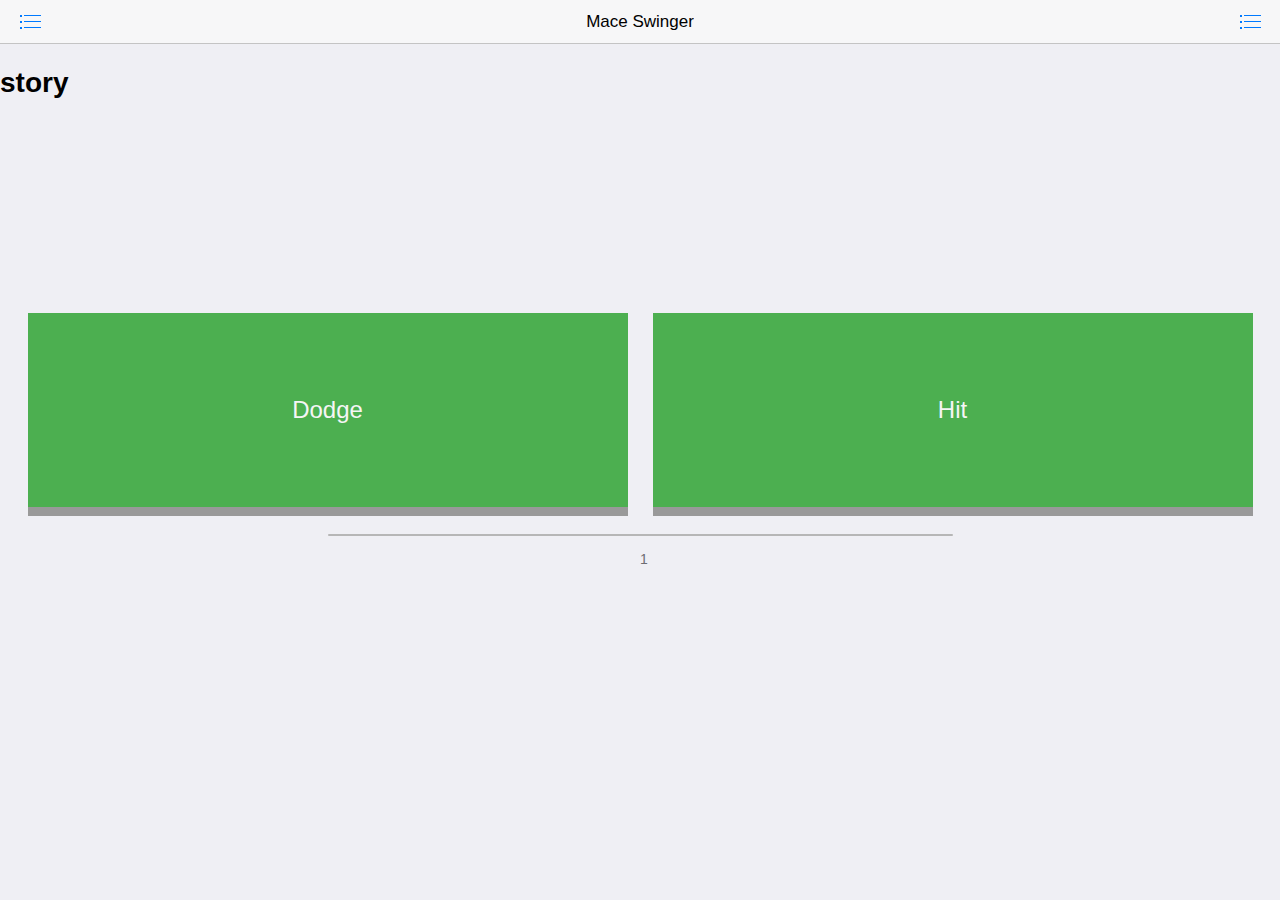
==== maceswinger/www/index.html @ 118f5ef3 "early, disgusting map - your turn, rlong" ====
<!DOCTYPE html>
<html>
<head>
    <!--
        Customize this policy to fit your own app's needs. For more guidance, see:
            https://github.com/apache/cordova-plugin-whitelist/blob/master/README.md#content-security-policy
        Some notes:
            * gap: is required only on iOS (when using UIWebView) and is needed for JS->native communication
            * https://ssl.gstatic.com is required only on Android and is needed for TalkBack to function properly
            * Disables use of inline scripts in order to mitigate risk of XSS vulnerabilities. To change this:
                * Enable inline JS: add 'unsafe-inline' to default-src
        -->
    <meta http-equiv="Content-Security-Policy" content="default-src 'self' data: gap: https://ssl.gstatic.com https://ajax.googleapis.com 'unsafe-eval' 'unsafe-inline'; style-src 'self' 'unsafe-inline'; media-src *; connect-src 'self' ws://10.0.1.201:3000">


    <!-- Required meta tags-->
    <meta charset="utf-8">
    <meta name="viewport" content="width=device-width, initial-scale=1, maximum-scale=1, minimum-scale=1, user-scalable=no, minimal-ui">
    <meta name="apple-mobile-web-app-capable" content="yes">
    <meta name="apple-mobile-web-app-status-bar-style" content="black">
    <meta name="format-detection" content="telephone=no">
    <meta name="msapplication-tap-highlight" content="no">

    <!-- Your app title -->
    <title>Mace Swinger</title>

    <!-- This template defaults to the iOS CSS theme. To support both iOS and material design themes, see the Framework7 Tutorial at the link below:
        http://www.idangero.us/framework7/tutorials/maintain-both-ios-and-material-themes-in-single-app.html
     -->

    <link rel="stylesheet" href="lib/framework7/css/framework7.ios.min.css">
    <link rel="stylesheet" href="lib/framework7/css/framework7.ios.colors.min.css">
    <link rel="stylesheet" href="css/framework7-icons.css">
    <link rel="stylesheet" href="css/styles.css">
    <link id="inkstyle" rel="stylesheet" href="css/inkstyle.css">
</head>

<body onresize="resize()">
    <!-- Status bar overlay for full screen mode (PhoneGap) -->
    <div class="statusbar-overlay"></div>

    <!-- Panels overlay-->
    <div class="panel-overlay"></div>
    <!-- Left panel with reveal effect-->
    <div class="panel panel-left panel-reveal">
        <div data-page="index" class="page navbar-fixed">
          <div class="navbar">
            <div class="navbar-inner">
              <div class="left"></div>
              <div class="center">Inventory</div>
              <div class="right"></div>
            </div>
          </div>
          <div class="page-content">
            <div id = "eqweap" style="background-color:purple"></div>
            <div id = "invw"></div>
          </div>
                <!--<div class="card weapselected">
                  <div class = "card-header">Meme</div>
                  <div class = "card-content">
                    <div class = "card-content-inner">+20% memes</div>
                  </div>-->
        </div>
      </div>
      <div class="panel panel-right panel-reveal" style="">
          <div data-page="index" class="page navbar-fixed" style="">
            <div class="navbar">
              <div class="navbar-inner">
                <div class="left"></div>
                <div class="center">Map</div>
                <div class="right"></div>
              </div>
            </div>
            <div class="page-content" id="mapcontent" style="width:240px;overflow-x:auto"></div>
          </div>
        </div>
  </div>


    <!-- Views -->
    <div class="views" id="toptop">
        <!-- Your main view, should have "view-main" class -->
        <div class="view view-main">
            <!-- Top Navbar-->
            <div class="navbar">
                <div class="navbar-inner">
                    <!-- We need cool sliding animation on title element, so we have additional "sliding" class -->
                    <div class="left">
                        <!--
                          Right link contains only icon - additional "icon-only" class
                          Additional "open-panel" class tells app to open panel when we click on this link
                        -->
                        <a href="#" class="icon-only open-panel" data-panel="left"><i class="icon icon-bars" id="invicon"></i></a>
                    </div>
                    <div class="center sliding">Mace Swinger</div>
                    <div class="right">
                      <a href="#" class="icon-only open-panel" data-panel="right"><i class="icon icon-bars" id=""></i></a>
                    </div>
                </div>
            </div>
            <!-- Pages container, because we udse fixed-through navbar and toolbar, it has additional appropriate classes-->
            <div class="pages navbar-through toolbar-through" id="top">
                <!-- Page, "data-page" contains page name -->
                <div data-page="index" class="page">
                    <!-- Scrollable page content -->
                  <div class="page-content" id="main">
                    <div id="story" class="container">
                        <h1>story</h1>
                    </div>
                    <div class="content-block" id="fight">
                        <canvas id="screen" style="margin:auto;display:block"></canvas>
                        <p><a href="#" type="button" class = "mashbut" id="dodge" onclick = "dodgestart()">Dodge</a><a href="#" class="mashbut" type="button" id="hit" onclick = "hitstart()">Hit</a>
                        <p><span data-progress="0" style="width:50%;margin:auto"class="progressbar" id="expbar"></span>
                        <div class="chip" style="">
                          <div class="chip-label" id="plv" style="width:0%;margin:auto">1</div>
                        </div>
                        <canvas id="changer" width="64" height="128" hidden></canvas>
                    </div>
                  </div>
                </div>
            </div>
            <!-- Bottom Toolbar
            <div class="toolbar">
                <div class="toolbar-inner">
                     Toolbar linksd
                    <a href="#" class="link">Link 1</a>
                    <a href="#" class="link">Link 2</a>
                </div>
            </div>-->
        </div>
    </div>
    <script src="https://ajax.googleapis.com/ajax/libs/jquery/3.2.1/jquery.min.js"></script>
    <script src="cordova.js"></script>
    <script src="lib/framework7/js/framework7.min.js"></script>
    <script src="js/my-app.js"></script>
    <script src="resources/player.js"></script>
    <script src="resources/enemy.js"></script>
    <script src="resources/game.js"></script>
    <script src="resources/ink.js"></script>
    <script src="resources/story.js"></script>
    <script src="resources/item.js"></script>
    <script src="resources/map.js"></script>
    <script>
      //https://github.com/TheBerkin/Rant maybe use this?d
      var story = new inkjs.Story(storyContent);
      story.BindExternalFunction("fight", function() { p.setstate("fight") });
      var storyContainer = document.querySelectorAll('#story')[0];
      var enemiesimg = new Image();
      enemiesimg.src = "resources/enemies.png";
      var weapsimg = new Image();
      weapsimg.src = "resources/weapons.png";
      var healthbar = new Image();
      healthbar.src = "resources/healthbar.png";
      var tile_ocean = new Image();
      tile_ocean.src = "resources/tiles/tile_ocean.png";
      var tile_forest = new Image();
      tile_forest.src = "resources/tiles/tile_forest.png";
      var dodgebut = document.getElementById("dodge");
      var hitbut = document.getElementById("hit");
      var size = {
        w: document.documentElement.clientWidth,
        h: document.documentElement.clientHeight
      }
      var canvas = document.getElementById('screen');
      var ctx = canvas.getContext('2d');
      var change = document.getElementById("changer");
      var ctxchange = change.getContext("2d");
      var p = new player();
      var curen = new enemy(0,randlist(["an","bn","am","bm"]));
      var myApp = new Framework7({
          swipePanel: 'both',
      });
      var gamemap = new Map(120,40);
      gamemap.display("mapcontent");
      resize();
      ctx.font = "30px Arial";
      ctxchange.webkitImageSmoothingEnabled = false;
      ctxchange.mozImageSmoothingEnabled = false;
      ctxchange.imageSmoothingEnabled = false;
      function randint(min, max) {
      	min = Math.ceil(min);
      	max = Math.floor(max);
      	return Math.floor(Math.random() * (max - min + 1)) + min;
      }
      function randlist(list) {
        return list[randint(0, list.length - 1)];
      }
      function dodgeend() {
        $("#dodge").removeClass("mashbut-reloading");
        settransition(0.01,"dodge");
        if (p.state == "fight") {
          $("#dodge").removeAttr("disabled");
        }
        //document.getElementById("dodge").innerHTML += "1";
      }
      function hitend() {
        $("#hit").removeClass("mashbut-reloading");
        settransition(0.01,"hit");
        if (p.state == "fight") {
          $("#hit").removeAttr("disabled");
        }
      }
      function dodgestart() {
        $("#dodge").attr("disabled","disabled");
        $("#dodge").addClass("mashbut-reloading");
        settransition(p.weap.swing,"dodge");
        setTimeout(dodgeend,1000*p.weap.swing);
      }
      function hitstart() {
        $("#hit").attr("disabled","disabled");
        $("#hit").addClass("mashbut-reloading");
        p.hit(curen);
        settransition(p.weap.swing,"hit");
        setTimeout(hitend,1000*p.weap.swing);
      }
      function resize() {
        size = {
          w: document.documentElement.clientWidth,
          h: document.documentElement.clientHeight
        }
        ctx.canvas.width = size.w*.75;
        ctx.canvas.height = size.h - 410;
        ctx.webkitImageSmoothingEnabled = false;
        ctx.mozImageSmoothingEnabled = false;
        ctx.imageSmoothingEnabled = false;
      }
      function invover(way) {
        var ico = document.getElementById("invicon");
        if (way) {
          $(ico).addClass("color-red");
          var idd = "temp";
          var iddd = "temp2";
          addelement(document.getElementById("main"),"div","card",idd,null,"width:260px;position:absolute");
          document.getElementById(idd).style.left = size.w/2-135 + "px";
          document.getElementById(idd).style.top = size.h*1/3 + "px";
          addelement(document.getElementById(idd),"div","card-header",idd + "head","Inventory Full!");
          addelement(document.getElementById(idd),"div","card-content",iddd);
          addelement(document.getElementById(iddd),"div","card-content-inner",null,"Drop an item from your inventory or<a href='#' class='button' style='height:100%' id='tempdrop'>Drop Lowest DPS Item</a>");
          $("#tempdrop").click(function() {
            p.droplowest();
          });
        }
        else {
          $(ico).removeClass("color-red");
          document.getElementById("temp").remove();
          p.setstate("story");
        }
      }
      function togglescreen(way) {
        if (way == "story") {
          $("#fight").hide({duration:0});
          $("#story").show({duration:0,easing:"linear"});
          document.getElementById("inkstyle").disabled = undefined;
          document.getElementById("main").style.overflow = "scroll";
        }
        else if (way == "fight") {
          $("#story").hide({duration:0})
          $("#fight").show({duration:0,easing:"linear"})
          document.getElementById("inkstyle").disabled = "disabled";
          document.getElementById("main").style.overflow = "hidden";
        }
        else {
          console.log("error in switching screen");
        }
      }
      init();
    </script>
</body>

</html>
---- maceswinger/www/lib/framework7/css/framework7.ios.min.css ----
/**
 * Framework7 1.4.0
 * Full Featured Mobile HTML Framework For Building iOS & Android Apps
 *
 * http://www.idangero.us/framework7
 *
 * Copyright 2015, Vladimir Kharlampidi
 * The iDangero.us
 * http://www.idangero.us/
 *
 * Licensed under MIT
 *
 * Released on: December 7, 2015
 */
body,html{position:relative;height:100%;width:100%;overflow-x:hidden}body{font-family:-apple-system,SF UI Text,Helvetica Neue,Helvetica,Arial,sans-serif;margin:0;padding:0;color:#000;font-size:14px;line-height:1.4;width:100%;-webkit-text-size-adjust:100%;background:#fff;overflow:hidden}@media all and (width:1024px) and (height:691px) and (orientation:landscape){body,html{height:671px}}@media all and (width:1024px) and (height:692px) and (orientation:landscape){body,html{height:672px}}*{-webkit-tap-highlight-color:transparent;-webkit-touch-callout:none}a,input,select,textarea{outline:0}a{text-decoration:none;color:#007aff}p{margin:1em 0}.row{display:-webkit-box;display:-ms-flexbox;display:-webkit-flex;display:flex;-webkit-box-pack:justify;-ms-flex-pack:justify;-webkit-justify-content:space-between;justify-content:space-between;-webkit-box-lines:multiple;-moz-box-lines:multiple;-webkit-flex-wrap:wrap;-ms-flex-wrap:wrap;flex-wrap:wrap;-webkit-box-align:start;-ms-flex-align:start;-webkit-align-items:flex-start;align-items:flex-start}.row>[class*=col-]{box-sizing:border-box}.row .col-auto{width:100%}.row .col-100{width:100%;width:-webkit-calc((100% - 15px*0)/ 1);width:calc((100% - 15px*0)/ 1)}.row.no-gutter .col-100{width:100%}.row .col-95{width:95%;width:-webkit-calc((100% - 15px*.05263157894736836)/ 1.0526315789473684);width:calc((100% - 15px*.05263157894736836)/ 1.0526315789473684)}.row.no-gutter .col-95{width:95%}.row .col-90{width:90%;width:-webkit-calc((100% - 15px*.11111111111111116)/ 1.1111111111111112);width:calc((100% - 15px*.11111111111111116)/ 1.1111111111111112)}.row.no-gutter .col-90{width:90%}.row .col-85{width:85%;width:-webkit-calc((100% - 15px*.17647058823529416)/ 1.1764705882352942);width:calc((100% - 15px*.17647058823529416)/ 1.1764705882352942)}.row.no-gutter .col-85{width:85%}.row .col-80{width:80%;width:-webkit-calc((100% - 15px*.25)/ 1.25);width:calc((100% - 15px*.25)/ 1.25)}.row.no-gutter .col-80{width:80%}.row .col-75{width:75%;width:-webkit-calc((100% - 15px*.33333333333333326)/ 1.3333333333333333);width:calc((100% - 15px*.33333333333333326)/ 1.3333333333333333)}.row.no-gutter .col-75{width:75%}.row .col-66{width:66.66666666666666%;width:-webkit-calc((100% - 15px*.5000000000000002)/ 1.5000000000000002);width:calc((100% - 15px*.5000000000000002)/ 1.5000000000000002)}.row.no-gutter .col-66{width:66.66666666666666%}.row .col-60{width:60%;width:-webkit-calc((100% - 15px*.6666666666666667)/ 1.6666666666666667);width:calc((100% - 15px*.6666666666666667)/ 1.6666666666666667)}.row.no-gutter .col-60{width:60%}.row .col-50{width:50%;width:-webkit-calc((100% - 15px*1)/ 2);width:calc((100% - 15px*1)/ 2)}.row.no-gutter .col-50{width:50%}.row .col-40{width:40%;width:-webkit-calc((100% - 15px*1.5)/ 2.5);width:calc((100% - 15px*1.5)/ 2.5)}.row.no-gutter .col-40{width:40%}.row .col-33{width:33.333333333333336%;width:-webkit-calc((100% - 15px*2)/ 3);width:calc((100% - 15px*2)/ 3)}.row.no-gutter .col-33{width:33.333333333333336%}.row .col-25{width:25%;width:-webkit-calc((100% - 15px*3)/ 4);width:calc((100% - 15px*3)/ 4)}.row.no-gutter .col-25{width:25%}.row .col-20{width:20%;width:-webkit-calc((100% - 15px*4)/ 5);width:calc((100% - 15px*4)/ 5)}.row.no-gutter .col-20{width:20%}.row .col-15{width:15%;width:-webkit-calc((100% - 15px*5.666666666666667)/ 6.666666666666667);width:calc((100% - 15px*5.666666666666667)/ 6.666666666666667)}.row.no-gutter .col-15{width:15%}.row .col-10{width:10%;width:-webkit-calc((100% - 15px*9)/ 10);width:calc((100% - 15px*9)/ 10)}.row.no-gutter .col-10{width:10%}.row .col-5{width:5%;width:-webkit-calc((100% - 15px*19)/ 20);width:calc((100% - 15px*19)/ 20)}.row.no-gutter .col-5{width:5%}.row .col-auto:nth-last-child(1),.row .col-auto:nth-last-child(1)~.col-auto{width:100%;width:-webkit-calc((100% - 15px*0)/ 1);width:calc((100% - 15px*0)/ 1)}.row.no-gutter .col-auto:nth-last-child(1),.row.no-gutter .col-auto:nth-last-child(1)~.col-auto{width:100%}.row .col-auto:nth-last-child(2),.row .col-auto:nth-last-child(2)~.col-auto{width:50%;width:-webkit-calc((100% - 15px*1)/ 2);width:calc((100% - 15px*1)/ 2)}.row.no-gutter .col-auto:nth-last-child(2),.row.no-gutter .col-auto:nth-last-child(2)~.col-auto{width:50%}.row .col-auto:nth-last-child(3),.row .col-auto:nth-last-child(3)~.col-auto{width:33.33333333%;width:-webkit-calc((100% - 15px*2)/ 3);width:calc((100% - 15px*2)/ 3)}.row.no-gutter .col-auto:nth-last-child(3),.row.no-gutter .col-auto:nth-last-child(3)~.col-auto{width:33.33333333%}.row .col-auto:nth-last-child(4),.row .col-auto:nth-last-child(4)~.col-auto{width:25%;width:-webkit-calc((100% - 15px*3)/ 4);width:calc((100% - 15px*3)/ 4)}.row.no-gutter .col-auto:nth-last-child(4),.row.no-gutter .col-auto:nth-last-child(4)~.col-auto{width:25%}.row .col-auto:nth-last-child(5),.row .col-auto:nth-last-child(5)~.col-auto{width:20%;width:-webkit-calc((100% - 15px*4)/ 5);width:calc((100% - 15px*4)/ 5)}.row.no-gutter .col-auto:nth-last-child(5),.row.no-gutter .col-auto:nth-last-child(5)~.col-auto{width:20%}.row .col-auto:nth-last-child(6),.row .col-auto:nth-last-child(6)~.col-auto{width:16.66666667%;width:-webkit-calc((100% - 15px*5)/ 6);width:calc((100% - 15px*5)/ 6)}.row.no-gutter .col-auto:nth-last-child(6),.row.no-gutter .col-auto:nth-last-child(6)~.col-auto{width:16.66666667%}.row .col-auto:nth-last-child(7),.row .col-auto:nth-last-child(7)~.col-auto{width:14.28571429%;width:-webkit-calc((100% - 15px*6)/ 7);width:calc((100% - 15px*6)/ 7)}.row.no-gutter .col-auto:nth-last-child(7),.row.no-gutter .col-auto:nth-last-child(7)~.col-auto{width:14.28571429%}.row .col-auto:nth-last-child(8),.row .col-auto:nth-last-child(8)~.col-auto{width:12.5%;width:-webkit-calc((100% - 15px*7)/ 8);width:calc((100% - 15px*7)/ 8)}.row.no-gutter .col-auto:nth-last-child(8),.row.no-gutter .col-auto:nth-last-child(8)~.col-auto{width:12.5%}.row .col-auto:nth-last-child(9),.row .col-auto:nth-last-child(9)~.col-auto{width:11.11111111%;width:-webkit-calc((100% - 15px*8)/ 9);width:calc((100% - 15px*8)/ 9)}.row.no-gutter .col-auto:nth-last-child(9),.row.no-gutter .col-auto:nth-last-child(9)~.col-auto{width:11.11111111%}.row .col-auto:nth-last-child(10),.row .col-auto:nth-last-child(10)~.col-auto{width:10%;width:-webkit-calc((100% - 15px*9)/ 10);width:calc((100% - 15px*9)/ 10)}.row.no-gutter .col-auto:nth-last-child(10),.row.no-gutter .col-auto:nth-last-child(10)~.col-auto{width:10%}.row .col-auto:nth-last-child(11),.row .col-auto:nth-last-child(11)~.col-auto{width:9.09090909%;width:-webkit-calc((100% - 15px*10)/ 11);width:calc((100% - 15px*10)/ 11)}.row.no-gutter .col-auto:nth-last-child(11),.row.no-gutter .col-auto:nth-last-child(11)~.col-auto{width:9.09090909%}.row .col-auto:nth-last-child(12),.row .col-auto:nth-last-child(12)~.col-auto{width:8.33333333%;width:-webkit-calc((100% - 15px*11)/ 12);width:calc((100% - 15px*11)/ 12)}.row.no-gutter .col-auto:nth-last-child(12),.row.no-gutter .col-auto:nth-last-child(12)~.col-auto{width:8.33333333%}.row .col-auto:nth-last-child(13),.row .col-auto:nth-last-child(13)~.col-auto{width:7.69230769%;width:-webkit-calc((100% - 15px*12)/ 13);width:calc((100% - 15px*12)/ 13)}.row.no-gutter .col-auto:nth-last-child(13),.row.no-gutter .col-auto:nth-last-child(13)~.col-auto{width:7.69230769%}.row .col-auto:nth-last-child(14),.row .col-auto:nth-last-child(14)~.col-auto{width:7.14285714%;width:-webkit-calc((100% - 15px*13)/ 14);width:calc((100% - 15px*13)/ 14)}.row.no-gutter .col-auto:nth-last-child(14),.row.no-gutter .col-auto:nth-last-child(14)~.col-auto{width:7.14285714%}.row .col-auto:nth-last-child(15),.row .col-auto:nth-last-child(15)~.col-auto{width:6.66666667%;width:-webkit-calc((100% - 15px*14)/ 15);width:calc((100% - 15px*14)/ 15)}.row.no-gutter .col-auto:nth-last-child(15),.row.no-gutter .col-auto:nth-last-child(15)~.col-auto{width:6.66666667%}@media all and (min-width:768px){.row .tablet-100{width:100%;width:-webkit-calc((100% - 15px*0)/ 1);width:calc((100% - 15px*0)/ 1)}.row.no-gutter .tablet-100{width:100%}.row .tablet-95{width:95%;width:-webkit-calc((100% - 15px*.05263157894736836)/ 1.0526315789473684);width:calc((100% - 15px*.05263157894736836)/ 1.0526315789473684)}.row.no-gutter .tablet-95{width:95%}.row .tablet-90{width:90%;width:-webkit-calc((100% - 15px*.11111111111111116)/ 1.1111111111111112);width:calc((100% - 15px*.11111111111111116)/ 1.1111111111111112)}.row.no-gutter .tablet-90{width:90%}.row .tablet-85{width:85%;width:-webkit-calc((100% - 15px*.17647058823529416)/ 1.1764705882352942);width:calc((100% - 15px*.17647058823529416)/ 1.1764705882352942)}.row.no-gutter .tablet-85{width:85%}.row .tablet-80{width:80%;width:-webkit-calc((100% - 15px*.25)/ 1.25);width:calc((100% - 15px*.25)/ 1.25)}.row.no-gutter .tablet-80{width:80%}.row .tablet-75{width:75%;width:-webkit-calc((100% - 15px*.33333333333333326)/ 1.3333333333333333);width:calc((100% - 15px*.33333333333333326)/ 1.3333333333333333)}.row.no-gutter .tablet-75{width:75%}.row .tablet-66{width:66.66666666666666%;width:-webkit-calc((100% - 15px*.5000000000000002)/ 1.5000000000000002);width:calc((100% - 15px*.5000000000000002)/ 1.5000000000000002)}.row.no-gutter .tablet-66{width:66.66666666666666%}.row .tablet-60{width:60%;width:-webkit-calc((100% - 15px*.6666666666666667)/ 1.6666666666666667);width:calc((100% - 15px*.6666666666666667)/ 1.6666666666666667)}.row.no-gutter .tablet-60{width:60%}.row .tablet-50{width:50%;width:-webkit-calc((100% - 15px*1)/ 2);width:calc((100% - 15px*1)/ 2)}.row.no-gutter .tablet-50{width:50%}.row .tablet-40{width:40%;width:-webkit-calc((100% - 15px*1.5)/ 2.5);width:calc((100% - 15px*1.5)/ 2.5)}.row.no-gutter .tablet-40{width:40%}.row .tablet-33{width:33.333333333333336%;width:-webkit-calc((100% - 15px*2)/ 3);width:calc((100% - 15px*2)/ 3)}.row.no-gutter .tablet-33{width:33.333333333333336%}.row .tablet-25{width:25%;width:-webkit-calc((100% - 15px*3)/ 4);width:calc((100% - 15px*3)/ 4)}.row.no-gutter .tablet-25{width:25%}.row .tablet-20{width:20%;width:-webkit-calc((100% - 15px*4)/ 5);width:calc((100% - 15px*4)/ 5)}.row.no-gutter .tablet-20{width:20%}.row .tablet-15{width:15%;width:-webkit-calc((100% - 15px*5.666666666666667)/ 6.666666666666667);width:calc((100% - 15px*5.666666666666667)/ 6.666666666666667)}.row.no-gutter .tablet-15{width:15%}.row .tablet-10{width:10%;width:-webkit-calc((100% - 15px*9)/ 10);width:calc((100% - 15px*9)/ 10)}.row.no-gutter .tablet-10{width:10%}.row .tablet-5{width:5%;width:-webkit-calc((100% - 15px*19)/ 20);width:calc((100% - 15px*19)/ 20)}.row.no-gutter .tablet-5{width:5%}.row .tablet-auto:nth-last-child(1),.row .tablet-auto:nth-last-child(1)~.col-auto{width:100%;width:-webkit-calc((100% - 15px*0)/ 1);width:calc((100% - 15px*0)/ 1)}.row.no-gutter .tablet-auto:nth-last-child(1),.row.no-gutter .tablet-auto:nth-last-child(1)~.tablet-auto{width:100%}.row .tablet-auto:nth-last-child(2),.row .tablet-auto:nth-last-child(2)~.col-auto{width:50%;width:-webkit-calc((100% - 15px*1)/ 2);width:calc((100% - 15px*1)/ 2)}.row.no-gutter .tablet-auto:nth-last-child(2),.row.no-gutter .tablet-auto:nth-last-child(2)~.tablet-auto{width:50%}.row .tablet-auto:nth-last-child(3),.row .tablet-auto:nth-last-child(3)~.col-auto{width:33.33333333%;width:-webkit-calc((100% - 15px*2)/ 3);width:calc((100% - 15px*2)/ 3)}.row.no-gutter .tablet-auto:nth-last-child(3),.row.no-gutter .tablet-auto:nth-last-child(3)~.tablet-auto{width:33.33333333%}.row .tablet-auto:nth-last-child(4),.row .tablet-auto:nth-last-child(4)~.col-auto{width:25%;width:-webkit-calc((100% - 15px*3)/ 4);width:calc((100% - 15px*3)/ 4)}.row.no-gutter .tablet-auto:nth-last-child(4),.row.no-gutter .tablet-auto:nth-last-child(4)~.tablet-auto{width:25%}.row .tablet-auto:nth-last-child(5),.row .tablet-auto:nth-last-child(5)~.col-auto{width:20%;width:-webkit-calc((100% - 15px*4)/ 5);width:calc((100% - 15px*4)/ 5)}.row.no-gutter .tablet-auto:nth-last-child(5),.row.no-gutter .tablet-auto:nth-last-child(5)~.tablet-auto{width:20%}.row .tablet-auto:nth-last-child(6),.row .tablet-auto:nth-last-child(6)~.col-auto{width:16.66666667%;width:-webkit-calc((100% - 15px*5)/ 6);width:calc((100% - 15px*5)/ 6)}.row.no-gutter .tablet-auto:nth-last-child(6),.row.no-gutter .tablet-auto:nth-last-child(6)~.tablet-auto{width:16.66666667%}.row .tablet-auto:nth-last-child(7),.row .tablet-auto:nth-last-child(7)~.col-auto{width:14.28571429%;width:-webkit-calc((100% - 15px*6)/ 7);width:calc((100% - 15px*6)/ 7)}.row.no-gutter .tablet-auto:nth-last-child(7),.row.no-gutter .tablet-auto:nth-last-child(7)~.tablet-auto{width:14.28571429%}.row .tablet-auto:nth-last-child(8),.row .tablet-auto:nth-last-child(8)~.col-auto{width:12.5%;width:-webkit-calc((100% - 15px*7)/ 8);width:calc((100% - 15px*7)/ 8)}.row.no-gutter .tablet-auto:nth-last-child(8),.row.no-gutter .tablet-auto:nth-last-child(8)~.tablet-auto{width:12.5%}.row .tablet-auto:nth-last-child(9),.row .tablet-auto:nth-last-child(9)~.col-auto{width:11.11111111%;width:-webkit-calc((100% - 15px*8)/ 9);width:calc((100% - 15px*8)/ 9)}.row.no-gutter .tablet-auto:nth-last-child(9),.row.no-gutter .tablet-auto:nth-last-child(9)~.tablet-auto{width:11.11111111%}.row .tablet-auto:nth-last-child(10),.row .tablet-auto:nth-last-child(10)~.col-auto{width:10%;width:-webkit-calc((100% - 15px*9)/ 10);width:calc((100% - 15px*9)/ 10)}.row.no-gutter .tablet-auto:nth-last-child(10),.row.no-gutter .tablet-auto:nth-last-child(10)~.tablet-auto{width:10%}.row .tablet-auto:nth-last-child(11),.row .tablet-auto:nth-last-child(11)~.col-auto{width:9.09090909%;width:-webkit-calc((100% - 15px*10)/ 11);width:calc((100% - 15px*10)/ 11)}.row.no-gutter .tablet-auto:nth-last-child(11),.row.no-gutter .tablet-auto:nth-last-child(11)~.tablet-auto{width:9.09090909%}.row .tablet-auto:nth-last-child(12),.row .tablet-auto:nth-last-child(12)~.col-auto{width:8.33333333%;width:-webkit-calc((100% - 15px*11)/ 12);width:calc((100% - 15px*11)/ 12)}.row.no-gutter .tablet-auto:nth-last-child(12),.row.no-gutter .tablet-auto:nth-last-child(12)~.tablet-auto{width:8.33333333%}.row .tablet-auto:nth-last-child(13),.row .tablet-auto:nth-last-child(13)~.col-auto{width:7.69230769%;width:-webkit-calc((100% - 15px*12)/ 13);width:calc((100% - 15px*12)/ 13)}.row.no-gutter .tablet-auto:nth-last-child(13),.row.no-gutter .tablet-auto:nth-last-child(13)~.tablet-auto{width:7.69230769%}.row .tablet-auto:nth-last-child(14),.row .tablet-auto:nth-last-child(14)~.col-auto{width:7.14285714%;width:-webkit-calc((100% - 15px*13)/ 14);width:calc((100% - 15px*13)/ 14)}.row.no-gutter .tablet-auto:nth-last-child(14),.row.no-gutter .tablet-auto:nth-last-child(14)~.tablet-auto{width:7.14285714%}.row .tablet-auto:nth-last-child(15),.row .tablet-auto:nth-last-child(15)~.col-auto{width:6.66666667%;width:-webkit-calc((100% - 15px*14)/ 15);width:calc((100% - 15px*14)/ 15)}.row.no-gutter .tablet-auto:nth-last-child(15),.row.no-gutter .tablet-auto:nth-last-child(15)~.tablet-auto{width:6.66666667%}}.view,.views{position:relative;width:100%;height:100%;z-index:5000}.views{overflow:auto;-webkit-overflow-scrolling:touch}.view{overflow:hidden;box-sizing:border-box}.pages{position:relative;width:100%;height:100%;overflow:hidden;background:#000}.page{box-sizing:border-box;position:absolute;left:0;top:0;width:100%;height:100%;background:#efeff4;-webkit-transform:translate3d(0,0,0);transform:translate3d(0,0,0)}.page.cached{display:none}.page-on-left{opacity:.9;-webkit-transform:translate3d(-20%,0,0);transform:translate3d(-20%,0,0)}.page-on-center .swipeback-page-shadow{opacity:1}.page-on-right{-webkit-transform:translate3d(100%,0,0);transform:translate3d(100%,0,0)}.page-on-right .swipeback-page-shadow{opacity:0}.page-content{overflow:auto;-webkit-overflow-scrolling:touch;box-sizing:border-box;height:100%;position:relative;z-index:1}.swipeback-page-shadow{position:absolute;right:100%;top:0;width:16px;height:100%;background:-webkit-linear-gradient(left,rgba(0,0,0,0) 0,rgba(0,0,0,0) 10%,rgba(0,0,0,.01) 50%,rgba(0,0,0,.2) 100%);background:linear-gradient(to right,rgba(0,0,0,0) 0,rgba(0,0,0,0) 10%,rgba(0,0,0,.01) 50%,rgba(0,0,0,.2) 100%);z-index:-1;content:''}html.android .swipeback-page-shadow{display:none;-webkit-animation:none;animation:none}.page-transitioning,.page-transitioning .swipeback-page-shadow{-webkit-transition-duration:.4s;transition-duration:.4s}.page-from-center-to-right:before,.page-from-right-to-center:before{position:absolute;right:100%;top:0;width:16px;height:100%;background:-webkit-linear-gradient(left,rgba(0,0,0,0) 0,rgba(0,0,0,0) 10%,rgba(0,0,0,.01) 50%,rgba(0,0,0,.2) 100%);background:linear-gradient(to right,rgba(0,0,0,0) 0,rgba(0,0,0,0) 10%,rgba(0,0,0,.01) 50%,rgba(0,0,0,.2) 100%);z-index:-1;content:''}html.android .page-from-center-to-right:before,html.android .page-from-right-to-center:before{display:none;-webkit-animation:none;animation:none}.page-from-right-to-center{-webkit-animation:pageFromRightToCenter .4s forwards;animation:pageFromRightToCenter .4s forwards}.page-from-right-to-center:before{-webkit-animation:pageFromRightToCenterShadow .4s forwards;animation:pageFromRightToCenterShadow .4s forwards}.page-from-center-to-right{-webkit-animation:pageFromCenterToRight .4s forwards;animation:pageFromCenterToRight .4s forwards}.page-from-center-to-right:before{-webkit-animation:pageFromCenterToRightShadow .4s forwards;animation:pageFromCenterToRightShadow .4s forwards}@-webkit-keyframes pageFromRightToCenter{from{-webkit-transform:translate3d(100%,0,0)}to{-webkit-transform:translate3d(0,0,0)}}@keyframes pageFromRightToCenter{from{transform:translate3d(100%,0,0)}to{transform:translate3d(0,0,0)}}@-webkit-keyframes pageFromRightToCenterShadow{from{opacity:0}to{opacity:1}}@keyframes pageFromRightToCenterShadow{from{opacity:0}to{opacity:1}}@-webkit-keyframes pageFromCenterToRight{from{-webkit-transform:translate3d(0,0,0)}to{-webkit-transform:translate3d(100%,0,0)}}@keyframes pageFromCenterToRight{from{transform:translate3d(0,0,0)}to{transform:translate3d(100%,0,0)}}@-webkit-keyframes pageFromCenterToRightShadow{from{opacity:1}to{opacity:0}}@keyframes pageFromCenterToRightShadow{from{opacity:1}to{opacity:0}}.page-from-center-to-left{-webkit-animation:pageFromCenterToLeft .4s forwards;animation:pageFromCenterToLeft .4s forwards}.page-from-left-to-center{-webkit-animation:pageFromLeftToCenter .4s forwards;animation:pageFromLeftToCenter .4s forwards}@-webkit-keyframes pageFromCenterToLeft{from{opacity:1;-webkit-transform:translate3d(0,0,0)}to{opacity:.9;-webkit-transform:translate3d(-20%,0,0)}}@keyframes pageFromCenterToLeft{from{transform:translate3d(0,0,0)}to{opacity:.9;transform:translate3d(-20%,0,0)}}@-webkit-keyframes pageFromLeftToCenter{from{opacity:.9;-webkit-transform:translate3d(-20%,0,0)}to{opacity:1;-webkit-transform:translate3d(0,0,0)}}@keyframes pageFromLeftToCenter{from{transform:translate3d(-20%,0,0)}to{opacity:1;transform:translate3d(0,0,0)}}.navbar-inner,.toolbar-inner{position:absolute;left:0;top:0;width:100%;height:100%;padding:0 8px;box-sizing:border-box;display:-webkit-box;display:-ms-flexbox;display:-webkit-flex;display:flex;-webkit-box-pack:justify;-ms-flex-pack:justify;-webkit-justify-content:space-between;justify-content:space-between;-webkit-box-align:center;-ms-flex-align:center;-webkit-align-items:center;align-items:center}.navbar-inner.cached{display:none}.navbar,.toolbar{height:44px;width:100%;box-sizing:border-box;font-size:17px;position:relative;margin:0;z-index:500;-webkit-backface-visibility:hidden;backface-visibility:hidden}.navbar b,.toolbar b{font-weight:500}html.ios-gt-8 .navbar b,html.ios-gt-8 .toolbar b{font-weight:600}.navbar,.subnavbar,.toolbar{background:#f7f7f8}.navbar a.link,.subnavbar a.link,.toolbar a.link{line-height:44px;height:44px;text-decoration:none;position:relative;display:-webkit-box;display:-ms-flexbox;display:-webkit-flex;display:flex;-webkit-box-pack:start;-ms-flex-pack:start;-webkit-justify-content:flex-start;justify-content:flex-start;-webkit-box-align:center;-ms-flex-align:center;-webkit-align-items:center;align-items:center;-webkit-transition-duration:.3s;transition-duration:.3s;-webkit-transform:translateZ(0);transform:translateZ(0)}.navbar a.link.active-state,.subnavbar a.link.active-state,.toolbar a.link.active-state,html:not(.watch-active-state) .navbar a.link:active,html:not(.watch-active-state) .subnavbar a.link:active,html:not(.watch-active-state) .toolbar a.link:active{opacity:.3;-webkit-transition-duration:0s;transition-duration:0s}.navbar a.link i+i,.navbar a.link i+span,.navbar a.link span+i,.navbar a.link span+span,.subnavbar a.link i+i,.subnavbar a.link i+span,.subnavbar a.link span+i,.subnavbar a.link span+span,.toolbar a.link i+i,.toolbar a.link i+span,.toolbar a.link span+i,.toolbar a.link span+span{margin-left:7px}.navbar a.icon-only,.subnavbar a.icon-only,.toolbar a.icon-only{min-width:44px;display:-webkit-box;display:-ms-flexbox;display:-webkit-flex;display:flex;-webkit-box-pack:center;-ms-flex-pack:center;-webkit-justify-content:center;justify-content:center;-webkit-box-align:center;-ms-flex-align:center;-webkit-align-items:center;align-items:center;margin:0}.navbar i.icon,.subnavbar i.icon,.toolbar i.icon{display:block}.navbar{left:0;top:0}.navbar:after{content:'';position:absolute;left:0;bottom:0;right:auto;top:auto;height:1px;width:100%;background-color:#c4c4c4;display:block;z-index:15;-webkit-transform-origin:50% 100%;transform-origin:50% 100%}html.pixel-ratio-2 .navbar:after{-webkit-transform:scaleY(.5);transform:scaleY(.5)}html.pixel-ratio-3 .navbar:after{-webkit-transform:scaleY(.33);transform:scaleY(.33)}.navbar:after{backface-visibility:hidden}.navbar.no-border:after{display:none}.navbar .center{font-size:17px;font-weight:500;text-align:center;margin:0;position:relative;overflow:hidden;text-overflow:ellipsis;white-space:nowrap;line-height:44px;-webkit-flex-shrink:10;-ms-flex:0 10 auto;flex-shrink:10;display:-webkit-box;display:-ms-flexbox;display:-webkit-flex;display:flex;-webkit-box-align:center;-ms-flex-align:center;-webkit-align-items:center;align-items:center}html.ios-gt-8 .navbar .center{font-weight:600}.navbar .left,.navbar .right{-webkit-flex-shrink:0;-ms-flex:0 0 auto;flex-shrink:0;display:-webkit-box;display:-ms-flexbox;display:-webkit-flex;display:flex;-webkit-box-pack:start;-ms-flex-pack:start;-webkit-justify-content:flex-start;justify-content:flex-start;-webkit-box-align:center;-ms-flex-align:center;-webkit-align-items:center;align-items:center;-webkit-transform:translate3d(0,0,0);transform:translate3d(0,0,0)}.navbar .left a+a,.navbar .right a+a{margin-left:15px}.navbar .left{margin-right:10px}.navbar .right{margin-left:10px}.navbar .right:first-child{position:absolute;right:8px;height:100%}.popup .navbar{-webkit-transform:translate3d(0,0,0);transform:translate3d(0,0,0)}.subnavbar{height:44px;width:100%;position:absolute;left:0;top:100%;margin-top:-1px;z-index:20;box-sizing:border-box;padding:0 8px;display:-webkit-box;display:-ms-flexbox;display:-webkit-flex;display:flex;-webkit-box-pack:justify;-ms-flex-pack:justify;-webkit-justify-content:space-between;justify-content:space-between;-webkit-box-align:center;-ms-flex-align:center;-webkit-align-items:center;align-items:center}.subnavbar:after{content:'';position:absolute;left:0;bottom:0;right:auto;top:auto;height:1px;width:100%;background-color:#c4c4c4;display:block;z-index:15;-webkit-transform-origin:50% 100%;transform-origin:50% 100%}html.pixel-ratio-2 .subnavbar:after{-webkit-transform:scaleY(.5);transform:scaleY(.5)}html.pixel-ratio-3 .subnavbar:after{-webkit-transform:scaleY(.33);transform:scaleY(.33)}.subnavbar.no-border:after{display:none}.navbar.no-border .subnavbar{margin-top:0}.navbar-on-left .subnavbar,.navbar-on-right .subnavbar{pointer-events:none}.navbar .subnavbar,.page .subnavbar{position:absolute}.page>.subnavbar{top:0;margin-top:0}.subnavbar>.buttons-row{width:100%}.subnavbar .searchbar,.subnavbar.searchbar{position:absolute}.subnavbar .searchbar,.subnavbar.searchbar{position:absolute}.subnavbar .searchbar{left:0;top:0}.toolbar{left:0;bottom:0}.toolbar:before{content:'';position:absolute;left:0;top:0;bottom:auto;right:auto;height:1px;width:100%;background-color:#c4c4c4;display:block;z-index:15;-webkit-transform-origin:50% 0;transform-origin:50% 0}html.pixel-ratio-2 .toolbar:before{-webkit-transform:scaleY(.5);transform:scaleY(.5)}html.pixel-ratio-3 .toolbar:before{-webkit-transform:scaleY(.33);transform:scaleY(.33)}.toolbar.no-border:before{display:none}.toolbar a{-webkit-flex-shrink:1;-ms-flex:0 1 auto;flex-shrink:1;position:relative;white-space:nowrap;text-overflow:ellipsis;overflow:hidden}.tabbar{color:#929292;z-index:5001}.tabbar a{color:#929292}.tabbar a.active{color:#007aff}.tabbar a.link{line-height:1.4}.tabbar a.link,.tabbar a.tab-link{height:100%;width:100%;box-sizing:border-box;display:-webkit-box;display:-ms-flexbox;display:-webkit-flex;display:flex;-webkit-box-pack:center;-ms-flex-pack:center;-webkit-justify-content:center;justify-content:center;-webkit-box-align:center;-ms-flex-align:center;-webkit-align-items:center;align-items:center;overflow:visible;-webkit-box-flex:1;-ms-flex:1;-webkit-box-orient:vertical;-moz-box-orient:vertical;-ms-flex-direction:column;-webkit-flex-direction:column;flex-direction:column}.tabbar i.icon{height:30px}.tabbar-labels{height:50px}.tabbar-labels a.link,.tabbar-labels a.tab-link{padding-top:4px;padding-bottom:4px;height:100%;-webkit-box-pack:justify;-ms-flex-pack:justify;-webkit-justify-content:space-between;justify-content:space-between}.tabbar-labels a.link i+span,.tabbar-labels a.tab-link i+span{margin:0}.tabbar-labels span.tabbar-label{line-height:1;display:block;margin:0;letter-spacing:.01em;font-size:10px;position:relative;text-overflow:ellipsis;white-space:nowrap}@media all and (min-width:768px){.tabbar .toolbar-inner{-webkit-box-pack:center;-ms-flex-pack:center;-webkit-justify-content:center;justify-content:center}.tabbar a.link,.tabbar a.tab-link{width:auto;min-width:105px}.tabbar-labels{height:56px}.tabbar-labels span.tabbar-label{font-size:14px}}.navbar-from-right-to-center .center,.navbar-from-right-to-center .fading,.navbar-from-right-to-center .left,.navbar-from-right-to-center .right,.navbar-from-right-to-center .subnavbar{-webkit-animation:navbarElementFadeIn .4s forwards;animation:navbarElementFadeIn .4s forwards}.navbar-from-right-to-center .sliding{opacity:1}.navbar-from-center-to-right .center,.navbar-from-center-to-right .fading,.navbar-from-center-to-right .left,.navbar-from-center-to-right .right,.navbar-from-center-to-right .subnavbar{-webkit-animation:navbarElementFadeOut .4s forwards;animation:navbarElementFadeOut .4s forwards}.navbar-from-center-to-right .sliding{opacity:0}.navbar-from-center-to-right .subnavbar.sliding{opacity:1}@-webkit-keyframes navbarElementFadeIn{from{opacity:0}to{opacity:1}}@keyframes navbarElementFadeIn{from{opacity:0}to{opacity:1}}.navbar-from-center-to-left .center,.navbar-from-center-to-left .fading,.navbar-from-center-to-left .left,.navbar-from-center-to-left .right,.navbar-from-center-to-left .subnavbar{-webkit-animation:navbarElementFadeOut .4s forwards;animation:navbarElementFadeOut .4s forwards}.navbar-from-center-to-left .sliding{opacity:0}.navbar-from-center-to-left .subnavbar.sliding{opacity:1}.navbar-from-left-to-center .center,.navbar-from-left-to-center .fading,.navbar-from-left-to-center .left,.navbar-from-left-to-center .right,.navbar-from-left-to-center .subnavbar{-webkit-animation:navbarElementFadeIn .4s forwards;animation:navbarElementFadeIn .4s forwards}.navbar-from-left-to-center .sliding{opacity:1}.navbar-on-left .center,.navbar-on-left .fading,.navbar-on-left .left,.navbar-on-left .right,.navbar-on-left .subnavbar{opacity:0}.navbar-on-left .sliding{opacity:0}.navbar-on-left .subnavbar.sliding{opacity:1;-webkit-transform:translate3d(-100%,0,0);transform:translate3d(-100%,0,0)}.navbar-on-right .center,.navbar-on-right .fading,.navbar-on-right .left,.navbar-on-right .right,.navbar-on-right .subnavbar{opacity:0}.navbar-on-right .sliding{opacity:0}.navbar-on-right .subnavbar.sliding{-webkit-transform:translate3d(100%,0,0);transform:translate3d(100%,0,0)}@-webkit-keyframes navbarElementFadeOut{from{opacity:1}to{opacity:0}}@keyframes navbarElementFadeOut{from{opacity:1}to{opacity:0}}.navbar-from-center-to-left .left.sliding .back.link .icon,.navbar-from-center-to-right .left.sliding .back.link .icon,.navbar-from-left-to-center .left.sliding .back.link .icon,.navbar-from-right-to-center .left.sliding .back.link .icon{-webkit-transition-duration:.4s;transition-duration:.4s}.navbar-from-center-to-left .sliding,.navbar-from-center-to-right .sliding,.navbar-from-left-to-center .sliding,.navbar-from-right-to-center .sliding{-webkit-transition-duration:.4s;transition-duration:.4s;-webkit-animation:none;animation:none}.page>.navbar,.page>.toolbar,.view>.navbar,.view>.toolbar,.views>.navbar,.views>.toolbar{position:absolute}.subnavbar~.page-content{padding-top:44px}.navbar-fixed .page-content,.navbar-through .page-content{padding-top:44px}.navbar-fixed .page-content.with-subnavbar,.navbar-fixed .subnavbar~.page-content,.navbar-fixed .with-subnavbar .page-content,.navbar-through .page-content.with-subnavbar,.navbar-through .subnavbar~.page-content,.navbar-through .with-subnavbar .page-content{padding-top:88px}.navbar-fixed .page .subnavbar,.navbar-fixed.page .subnavbar,.navbar-through .page .subnavbar,.navbar-through.page .subnavbar{top:44px}.tabbar-fixed .page-content,.tabbar-through .page-content,.toolbar-fixed .page-content,.toolbar-through .page-content{padding-bottom:44px}.tabbar-labels-fixed .page-content,.tabbar-labels-through .page-content{padding-bottom:50px}@media all and (min-width:768px){.tabbar-labels-fixed .page-content,.tabbar-labels-through .page-content{padding-bottom:56px}}.navbar.navbar-hiding{-webkit-transition-duration:.4s;transition-duration:.4s;-webkit-transform:translate3d(0,0,0);transform:translate3d(0,0,0)}.navbar.navbar-hiding~.page .list-group-title,.navbar.navbar-hiding~.page-content .list-group-title,.navbar.navbar-hiding~.pages .list-group-title{-webkit-transition-duration:.4s;transition-duration:.4s}.navbar.navbar-hiding~.page .subnavbar,.navbar.navbar-hiding~.page-content .subnavbar,.navbar.navbar-hiding~.pages .subnavbar{-webkit-transition-duration:.4s;transition-duration:.4s}.navbar.navbar-hidden{-webkit-transition-duration:.4s;transition-duration:.4s;-webkit-transform:translate3d(0,-100%,0);transform:translate3d(0,-100%,0)}.navbar.navbar-hidden~.page .list-group-title,.navbar.navbar-hidden~.page-content .list-group-title,.navbar.navbar-hidden~.pages .list-group-title{-webkit-transition-duration:.4s;transition-duration:.4s;top:-44px}.navbar.navbar-hidden~.page .subnavbar,.navbar.navbar-hidden~.page-content .subnavbar,.navbar.navbar-hidden~.pages .subnavbar{-webkit-transform:translate3d(0,-100%,0);transform:translate3d(0,-100%,0);-webkit-transition-duration:.4s;transition-duration:.4s}.page.no-navbar .page-content{padding-top:0}.page.no-navbar .page-content.with-subnavbar,.page.no-navbar.with-subnavbar .page-content,.with-subnavbar .page.no-navbar .page-content{padding-top:44px}.tabbar.tabbar-hiding,.tabbar.toolbar-hiding,.toolbar.tabbar-hiding,.toolbar.toolbar-hiding{-webkit-transition-duration:.4s;transition-duration:.4s;-webkit-transform:translate3d(0,0,0);transform:translate3d(0,0,0)}.tabbar.tabbar-hidden,.tabbar.toolbar-hidden,.toolbar.tabbar-hidden,.toolbar.toolbar-hidden{-webkit-transition-duration:.4s;transition-duration:.4s;-webkit-transform:translate3d(0,100%,0);transform:translate3d(0,100%,0)}.page.no-tabbar .page-content,.page.no-toolbar .page-content{padding-bottom:0}.searchbar{height:44px;width:100%;background:#c9c9ce;box-sizing:border-box;padding:0 8px;overflow:hidden;position:relative;display:-webkit-box;display:-ms-flexbox;display:-webkit-flex;display:flex;-webkit-box-align:center;-ms-flex-align:center;-webkit-align-items:center;align-items:center}.searchbar:after{content:'';position:absolute;left:0;bottom:0;right:auto;top:auto;height:1px;width:100%;background-color:#b4b4b4;display:block;z-index:15;-webkit-transform-origin:50% 100%;transform-origin:50% 100%}html.pixel-ratio-2 .searchbar:after{-webkit-transform:scaleY(.5);transform:scaleY(.5)}html.pixel-ratio-3 .searchbar:after{-webkit-transform:scaleY(.33);transform:scaleY(.33)}.searchbar .searchbar-input{width:100%;height:28px;position:relative;-webkit-flex-shrink:1;-ms-flex:0 1 auto;flex-shrink:1}.searchbar input[type=search]{box-sizing:border-box;width:100%;height:100%;display:block;border:none;-webkit-appearance:none;-moz-appearance:none;-ms-appearance:none;appearance:none;border-radius:5px;font-family:inherit;color:#000;font-size:14px;font-weight:400;padding:0 28px;background-color:#fff;background-repeat:no-repeat;background-position:8px center;background-image:url("data:image/svg+xml;charset=utf-8,%3Csvg%20xmlns%3D'http%3A%2F%2Fwww.w3.org%2F2000%2Fsvg'%20viewBox%3D'0%200%2013%2013'%20enable-background%3D'new%200%200%2013%2013'%3E%3Cg%3E%3Cpath%20fill%3D'%23939398'%20d%3D'M5%2C1c2.2%2C0%2C4%2C1.8%2C4%2C4S7.2%2C9%2C5%2C9S1%2C7.2%2C1%2C5S2.8%2C1%2C5%2C1%20M5%2C0C2.2%2C0%2C0%2C2.2%2C0%2C5s2.2%2C5%2C5%2C5s5-2.2%2C5-5S7.8%2C0%2C5%2C0%20L5%2C0z'%2F%3E%3C%2Fg%3E%3Cline%20stroke%3D'%23939398'%20stroke-miterlimit%3D'10'%20x1%3D'12.6'%20y1%3D'12.6'%20x2%3D'8.2'%20y2%3D'8.2'%2F%3E%3C%2Fsvg%3E");-webkit-background-size:13px 13px;background-size:13px 13px}.searchbar input[type=search]::-webkit-input-placeholder{color:#939398;opacity:1}.searchbar input[type=search]::-webkit-search-cancel-button{-webkit-appearance:none}.searchbar .searchbar-clear{position:absolute;width:28px;height:28px;right:0;top:0;opacity:0;pointer-events:none;background-position:center;background-repeat:no-repeat;background-image:url("data:image/svg+xml;charset=utf-8,%3Csvg%20xmlns%3D'http%3A%2F%2Fwww.w3.org%2F2000%2Fsvg'%20viewBox%3D'0%200%2028%2028'%3E%3Ccircle%20cx%3D'14'%20cy%3D'14'%20r%3D'14'%20fill%3D'%238e8e93'%2F%3E%3Cline%20stroke%3D'%23ffffff'%20stroke-width%3D'2'%20stroke-miterlimit%3D'10'%20x1%3D'8'%20y1%3D'8'%20x2%3D'20'%20y2%3D'20'%2F%3E%3Cline%20fill%3D'none'%20stroke%3D'%23ffffff'%20stroke-width%3D'2'%20stroke-miterlimit%3D'10'%20x1%3D'20'%20y1%3D'8'%20x2%3D'8'%20y2%3D'20'%2F%3E%3C%2Fsvg%3E");-webkit-background-size:14px 14px;background-size:14px 14px;-webkit-transition-duration:.3s;transition-duration:.3s;cursor:pointer}.searchbar .searchbar-cancel{-webkit-transition-duration:.3s;transition-duration:.3s;-webkit-transform:translate3d(0,0,0);transform:translate3d(0,0,0);font-size:17px;cursor:pointer;opacity:0;-webkit-flex-shrink:0;-ms-flex:0 0 auto;flex-shrink:0;margin-left:0;pointer-events:none;display:none}.searchbar.searchbar-active .searchbar-cancel{margin-left:8px;opacity:1;pointer-events:auto}.searchbar.searchbar-active .searchbar-cancel.active-state,html:not(.watch-active-state) .searchbar.searchbar-active .searchbar-cancel:active{opacity:.3;-webkit-transition-duration:0s;transition-duration:0s}.searchbar.searchbar-not-empty .searchbar-clear{pointer-events:auto;opacity:1}.searchbar-overlay{position:absolute;left:0;top:0;width:100%;height:100%;z-index:100;opacity:0;pointer-events:none;background:rgba(0,0,0,.4);-webkit-transition-duration:.3s;transition-duration:.3s;-webkit-transform:translate3d(0,0,0);transform:translate3d(0,0,0)}.searchbar-overlay.searchbar-overlay-active{opacity:1;pointer-events:auto}.searchbar-not-found{display:none}.hidden-by-searchbar,.list-block .hidden-by-searchbar,.list-block li.hidden-by-searchbar{display:none}.page>.searchbar{position:absolute;width:100%;left:0;top:0;z-index:200}.page>.searchbar~.page-content{padding-top:44px}.navbar-fixed .page>.searchbar,.navbar-fixed>.searchbar,.navbar-through .page>.searchbar,.navbar-through>.searchbar{top:44px}.navbar-fixed .page>.searchbar~.page-content,.navbar-fixed>.searchbar~.page-content,.navbar-through .page>.searchbar~.page-content,.navbar-through>.searchbar~.page-content{padding-top:88px}.messagebar{-webkit-transform:translate3d(0,0,0);transform:translate3d(0,0,0);-webkit-transition-duration:0s;transition-duration:0s}.messagebar textarea{-webkit-appearance:none;-moz-appearance:none;-ms-appearance:none;appearance:none;-webkit-box-sizing:border-box;-moz-box-sizing:border-box;box-sizing:border-box;border:1px solid #c8c8cd;background:#fff;border-radius:5px;box-shadow:none;display:block;padding:3px 8px 3px;margin:0;width:100%;height:28px;color:#000;font-size:17px;line-height:20px;font-family:inherit;resize:none;-webkit-flex-shrink:1;-ms-flex:0 1 auto;flex-shrink:1}.messagebar .link{-ms-flex-item-align:flex-end;-webkit-align-self:flex-end;align-self:flex-end}.messagebar .link.icon-only:first-child{margin-left:-6px}.messagebar .link:not(.icon-only)+textarea{margin-left:8px}.messagebar textarea+.link{margin-left:8px}.messagebar .link{-webkit-flex-shrink:0;-ms-flex:0 0 auto;flex-shrink:0}.messagebar~.page-content{padding-bottom:44px}.page.no-toolbar .messagebar~.page-content{padding-bottom:44px}.hidden-toolbar .messagebar{-webkit-transform:translate3d(0,0,0);transform:translate3d(0,0,0);-webkit-transition-duration:0s;transition-duration:0s}i.icon{display:inline-block;vertical-align:middle;background-size:100% auto;background-position:center;background-repeat:no-repeat;font-style:normal;position:relative}i.icon.icon-back{width:12px;height:20px;background-image:url("data:image/svg+xml;charset=utf-8,%3Csvg%20xmlns%3D'http%3A%2F%2Fwww.w3.org%2F2000%2Fsvg'%20viewBox%3D'0%200%2012%2020'%3E%3Cpath%20d%3D'M10%2C0l2%2C2l-8%2C8l8%2C8l-2%2C2L0%2C10L10%2C0z'%20fill%3D'%23007aff'%2F%3E%3C%2Fsvg%3E")}i.icon.icon-forward{width:12px;height:20px;background-image:url("data:image/svg+xml;charset=utf-8,%3Csvg%20xmlns%3D'http%3A%2F%2Fwww.w3.org%2F2000%2Fsvg'%20viewBox%3D'0%200%2012%2020'%3E%3Cpath%20d%3D'M2%2C20l-2-2l8-8L0%2C2l2-2l10%2C10L2%2C20z'%20fill%3D'%23007aff'%2F%3E%3C%2Fsvg%3E")}i.icon.icon-bars{width:21px;height:14px;background-image:url("data:image/svg+xml;charset=utf-8,%3Csvg%20xmlns%3D'http%3A%2F%2Fwww.w3.org%2F2000%2Fsvg'%20viewBox%3D'0%200%2021%2014'%3E%3Cpath%20fill%3D'%23007aff'%20d%3D'M0%2C0h2v2H0V0z%20M4%2C0h17v1H4V0z%20M0%2C6h2v2H0V6z%20M4%2C6h17v1H4V6z%20M0%2C12h2v2H0V12z%20M4%2C12h17v1H4V12z'%2F%3E%3C%2Fsvg%3E")}@media (-webkit-min-device-pixel-ratio:2),(min-resolution:2ddpx){i.icon.icon-bars{background-image:url("data:image/svg+xml;charset=utf-8,%3Csvg%20xmlns%3D'http%3A%2F%2Fwww.w3.org%2F2000%2Fsvg'%20viewBox%3D'0%200%2042%2026'%3E%3Cpath%20fill%3D'%23007aff'%20d%3D'M0%2C0h4v4H0V0z%20M8%2C1h34v2H8V1z%20M0%2C11h4v4H0V11z%20M8%2C12h34v2H8V12z%20M0%2C22h4v4H0V22z%20M8%2C23h34v2H8V23z'%2F%3E%3C%2Fsvg%3E");height:13px}}i.icon.icon-camera{width:25px;height:20px;background-image:url("data:image/svg+xml;charset=utf-8,%3Csvg%20xmlns%3D'http%3A%2F%2Fwww.w3.org%2F2000%2Fsvg'%20x%3D'0px'%20y%3D'0px'%20viewBox%3D'0%200%2025%2020'%3E%3Cpath%20fill%3D'%238C8D92'%20d%3D'M13.3%2C5.5c-2.7%2C0-5%2C2.2-5%2C5s2.2%2C5%2C5%2C5c2.7%2C0%2C5-2.2%2C5-5S16%2C5.5%2C13.3%2C5.5z'%2F%3E%3Cpath%20fill%3D'%238C8D92'%20d%3D'M22.8%2C1.8h-3.3c-0.2-1.3-1-1.8-2-1.8H8.1c-1%2C0-1.8%2C0.4-2%2C1.8H2.8C1.4%2C1.8%2C0%2C2.8%2C0%2C4.2v12.6%20c0%2C1.4%2C1.4%2C2.5%2C2.8%2C2.5h20c1.4%2C0%2C2.2-1.1%2C2.2-2.5V4.2C25%2C2.8%2C24.2%2C1.8%2C22.8%2C1.8z%20M3.5%2C6.4C2.6%2C6.4%2C2%2C5.8%2C2%2C5c0-0.8%2C0.7-1.5%2C1.5-1.5%20S5%2C4.1%2C5%2C5C5%2C5.8%2C4.3%2C6.4%2C3.5%2C6.4z%20M13.3%2C16.8c-3.5%2C0-6.3-2.7-6.3-6.2c0-3.3%2C2.5-6.2%2C5.7-6.2h1.2c3.2%2C0%2C5.7%2C2.9%2C5.7%2C6.2%20C19.6%2C14.1%2C16.7%2C16.8%2C13.3%2C16.8z'%2F%3E%3C%2Fsvg%3E")}i.icon.icon-f7{width:29px;height:29px;background-image:url(../img/i-f7-ios.png);border-radius:6px}i.icon.icon-form-name{width:29px;height:29px;background-image:url(../img/i-form-name-ios.svg)}i.icon.icon-form-password{width:29px;height:29px;background-image:url(../img/i-form-password-ios.svg)}i.icon.icon-form-email{width:29px;height:29px;background-image:url(../img/i-form-email-ios.svg)}i.icon.icon-form-calendar{width:29px;height:29px;background-image:url(../img/i-form-calendar-ios.svg)}i.icon.icon-form-tel{width:29px;height:29px;background-image:url(../img/i-form-tel-ios.svg)}i.icon.icon-form-gender{width:29px;height:29px;background-image:url(../img/i-form-gender-ios.svg)}i.icon.icon-form-toggle{width:29px;height:29px;background-image:url(../img/i-form-toggle-ios.svg)}i.icon.icon-form-comment{width:29px;height:29px;background-image:url(../img/i-form-comment-ios.svg)}i.icon.icon-form-settings{width:29px;height:29px;background-image:url(../img/i-form-settings-ios.svg)}i.icon.icon-form-url{width:29px;height:29px;background-image:url(../img/i-form-url-ios.svg)}i.icon.icon-next,i.icon.icon-prev{width:15px;height:15px}i.icon.icon-next{background-image:url("data:image/svg+xml;charset=utf-8,%3Csvg%20xmlns%3D'http%3A%2F%2Fwww.w3.org%2F2000%2Fsvg'%20viewBox%3D'0%200%2015%2015'%3E%3Cg%3E%3Cpath%20fill%3D'%23007aff'%20d%3D'M1%2C1.6l11.8%2C5.8L1%2C13.4V1.6%20M0%2C0v15l15-7.6L0%2C0L0%2C0z'%2F%3E%3C%2Fg%3E%3C%2Fsvg%3E")}i.icon.icon-prev{background-image:url("data:image/svg+xml;charset=utf-8,%3Csvg%20xmlns%3D'http%3A%2F%2Fwww.w3.org%2F2000%2Fsvg'%20viewBox%3D'0%200%2015%2015'%3E%3Cg%3E%3Cpath%20fill%3D'%23007aff'%20d%3D'M14%2C1.6v11.8L2.2%2C7.6L14%2C1.6%20M15%2C0L0%2C7.6L15%2C15V0L15%2C0z'%2F%3E%3C%2Fg%3E%3C%2Fsvg%3E")}i.icon.icon-plus{width:25px;height:25px;font-size:31px;line-height:20px;text-align:center;font-weight:100}.badge{font-size:13px;display:inline-block;color:#fff;background:#8e8e93;border-radius:20px;padding:0 6px;height:20px;line-height:20px;box-sizing:border-box;text-align:center}.item-after .badge{min-width:20px}.icon .badge{position:absolute;left:100%;margin-left:-10px;top:-2px;font-size:10px;line-height:16px;height:16px;border-radius:16px;padding:0 4px;min-width:16px}.content-block{margin:35px 0;padding:0 15px;color:#6d6d72;box-sizing:border-box}.content-block-title{position:relative;overflow:hidden;margin:0;white-space:nowrap;text-overflow:ellipsis;font-size:14px;text-transform:uppercase;line-height:1;color:#6d6d72;margin:35px 15px 10px}.content-block-title+.card,.content-block-title+.content-block,.content-block-title+.list-block{margin-top:10px}.content-block-inner{background:#fff;padding:10px 15px;margin-left:-15px;width:100%;position:relative;color:#000}.content-block-inner:before{content:'';position:absolute;left:0;top:0;bottom:auto;right:auto;height:1px;width:100%;background-color:#c8c7cc;display:block;z-index:15;-webkit-transform-origin:50% 0;transform-origin:50% 0}html.pixel-ratio-2 .content-block-inner:before{-webkit-transform:scaleY(.5);transform:scaleY(.5)}html.pixel-ratio-3 .content-block-inner:before{-webkit-transform:scaleY(.33);transform:scaleY(.33)}.content-block-inner:after{content:'';position:absolute;left:0;bottom:0;right:auto;top:auto;height:1px;width:100%;background-color:#c8c7cc;display:block;z-index:15;-webkit-transform-origin:50% 100%;transform-origin:50% 100%}html.pixel-ratio-2 .content-block-inner:after{-webkit-transform:scaleY(.5);transform:scaleY(.5)}html.pixel-ratio-3 .content-block-inner:after{-webkit-transform:scaleY(.33);transform:scaleY(.33)}.content-block.inset{margin-left:15px;margin-right:15px;border-radius:7px}.content-block.inset .content-block-inner{border-radius:7px}.content-block.inset .content-block-inner:before{display:none}.content-block.inset .content-block-inner:after{display:none}@media all and (min-width:768px){.content-block.tablet-inset{margin-left:15px;margin-right:15px;border-radius:7px}.content-block.tablet-inset .content-block-inner{border-radius:7px}.content-block.tablet-inset .content-block-inner:before{display:none}.content-block.tablet-inset .content-block-inner:after{display:none}}.list-block{margin:35px 0;font-size:17px}.list-block ul{background:#fff;list-style:none;padding:0;margin:0;position:relative}.list-block ul:before{content:'';position:absolute;left:0;top:0;bottom:auto;right:auto;height:1px;width:100%;background-color:#c8c7cc;display:block;z-index:15;-webkit-transform-origin:50% 0;transform-origin:50% 0}html.pixel-ratio-2 .list-block ul:before{-webkit-transform:scaleY(.5);transform:scaleY(.5)}html.pixel-ratio-3 .list-block ul:before{-webkit-transform:scaleY(.33);transform:scaleY(.33)}.list-block ul:after{content:'';position:absolute;left:0;bottom:0;right:auto;top:auto;height:1px;width:100%;background-color:#c8c7cc;display:block;z-index:15;-webkit-transform-origin:50% 100%;transform-origin:50% 100%}html.pixel-ratio-2 .list-block ul:after{-webkit-transform:scaleY(.5);transform:scaleY(.5)}html.pixel-ratio-3 .list-block ul:after{-webkit-transform:scaleY(.33);transform:scaleY(.33)}.list-block ul ul{padding-left:45px}.list-block ul ul:before{display:none}.list-block ul ul:after{display:none}.list-block .align-top,.list-block .align-top .item-content,.list-block .align-top .item-inner{-webkit-box-align:start;-ms-flex-align:start;-webkit-align-items:flex-start;align-items:flex-start}.list-block.inset{margin-left:15px;margin-right:15px;border-radius:7px}.list-block.inset .content-block-title{margin-left:0;margin-right:0}.list-block.inset ul{border-radius:7px}.list-block.inset ul:before{display:none}.list-block.inset ul:after{display:none}.list-block.inset li:first-child>a{border-radius:7px 7px 0 0}.list-block.inset li:last-child>a{border-radius:0 0 7px 7px}.list-block.inset li:first-child:last-child>a{border-radius:7px}@media all and (min-width:768px){.list-block.tablet-inset{margin-left:15px;margin-right:15px;border-radius:7px}.list-block.tablet-inset .content-block-title{margin-left:0;margin-right:0}.list-block.tablet-inset ul{border-radius:7px}.list-block.tablet-inset ul:before{display:none}.list-block.tablet-inset ul:after{display:none}.list-block.tablet-inset li:first-child>a{border-radius:7px 7px 0 0}.list-block.tablet-inset li:last-child>a{border-radius:0 0 7px 7px}.list-block.tablet-inset li:first-child:last-child>a{border-radius:7px}.list-block.tablet-inset .content-block-title{margin-left:0;margin-right:0}.list-block.tablet-inset ul{border-radius:7px}.list-block.tablet-inset ul:before{display:none}.list-block.tablet-inset ul:after{display:none}.list-block.tablet-inset li:first-child>a{border-radius:7px 7px 0 0}.list-block.tablet-inset li:last-child>a{border-radius:0 0 7px 7px}.list-block.tablet-inset li:first-child:last-child>a{border-radius:7px}}.list-block li{box-sizing:border-box;position:relative}.list-block .item-media{display:-webkit-box;display:-ms-flexbox;display:-webkit-flex;display:flex;-webkit-flex-shrink:0;-ms-flex:0 0 auto;flex-shrink:0;-webkit-box-lines:single;-moz-box-lines:single;-webkit-flex-wrap:nowrap;-ms-flex-wrap:none;-ms-flex-wrap:nowrap;flex-wrap:nowrap;box-sizing:border-box;-webkit-box-align:center;-ms-flex-align:center;-webkit-align-items:center;align-items:center;padding-top:7px;padding-bottom:8px}.list-block .item-media i+i{margin-left:5px}.list-block .item-media i+img{margin-left:5px}.list-block .item-media+.item-inner{margin-left:15px}.list-block .item-inner{padding-right:15px;position:relative;width:100%;padding-top:8px;padding-bottom:7px;min-height:44px;box-sizing:border-box;display:-webkit-box;display:-ms-flexbox;display:-webkit-flex;display:flex;-webkit-box-flex:1;-ms-flex:1;overflow:hidden;-webkit-box-pack:justify;-ms-flex-pack:justify;-webkit-justify-content:space-between;justify-content:space-between;-webkit-box-align:center;-ms-flex-align:center;-webkit-align-items:center;align-items:center;-ms-flex-item-align:stretch;-webkit-align-self:stretch;align-self:stretch}.list-block .item-inner:after{content:'';position:absolute;left:0;bottom:0;right:auto;top:auto;height:1px;width:100%;background-color:#c8c7cc;display:block;z-index:15;-webkit-transform-origin:50% 100%;transform-origin:50% 100%}html.pixel-ratio-2 .list-block .item-inner:after{-webkit-transform:scaleY(.5);transform:scaleY(.5)}html.pixel-ratio-3 .list-block .item-inner:after{-webkit-transform:scaleY(.33);transform:scaleY(.33)}.list-block .item-title{-webkit-flex-shrink:1;-ms-flex:0 1 auto;flex-shrink:1;min-width:0;white-space:nowrap;position:relative;overflow:hidden;text-overflow:ellipsis;max-width:100%}.list-block .item-after{white-space:nowrap;color:#8e8e93;-webkit-flex-shrink:0;-ms-flex:0 0 auto;flex-shrink:0;margin-left:5px;display:-webkit-box;display:-ms-flexbox;display:-webkit-flex;display:flex;max-height:28px}.list-block .autocomplete-opener .item-after,.list-block .smart-select .item-after{max-width:70%;overflow:hidden;text-overflow:ellipsis;position:relative;display:block}.list-block .item-link{-webkit-transition-duration:.3s;transition-duration:.3s;display:block;color:inherit}.list-block .item-link .item-inner{padding-right:35px;background-image:url("data:image/svg+xml;charset=utf-8,%3Csvg%20viewBox%3D'0%200%2060%20120'%20xmlns%3D'http%3A%2F%2Fwww.w3.org%2F2000%2Fsvg'%3E%3Cpath%20d%3D'm60%2061.5-38.25%2038.25-9.75-9.75%2029.25-28.5-29.25-28.5%209.75-9.75z'%20fill%3D'%23c7c7cc'%2F%3E%3C%2Fsvg%3E");background-size:10px 20px;background-repeat:no-repeat;background-position:95% center;background-position:-webkit-calc(100% - 15px) center;background-position:calc(100% - 15px) center}.list-block .item-link.active-state,html:not(.watch-active-state) .list-block .item-link:active{-webkit-transition-duration:0s;transition-duration:0s;background-color:#d9d9d9}.list-block .item-link.active-state .item-inner:after,html:not(.watch-active-state) .list-block .item-link:active .item-inner:after{background-color:transparent}.list-block .item-link.list-button{padding:0 15px;text-align:center;color:#007aff;display:block;line-height:43px}.list-block .item-link.list-button:after{content:'';position:absolute;left:0;bottom:0;right:auto;top:auto;height:1px;width:100%;background-color:#c8c7cc;display:block;z-index:15;-webkit-transform-origin:50% 100%;transform-origin:50% 100%}html.pixel-ratio-2 .list-block .item-link.list-button:after{-webkit-transform:scaleY(.5);transform:scaleY(.5)}html.pixel-ratio-3 .list-block .item-link.list-button:after{-webkit-transform:scaleY(.33);transform:scaleY(.33)}.list-block .item-content{box-sizing:border-box;padding-left:15px;min-height:44px;display:-webkit-box;display:-ms-flexbox;display:-webkit-flex;display:flex;-webkit-box-pack:justify;-ms-flex-pack:justify;-webkit-justify-content:space-between;justify-content:space-between;-webkit-box-align:center;-ms-flex-align:center;-webkit-align-items:center;align-items:center}.list-block .list-block-label{margin:10px 0 35px;padding:0 15px;font-size:14px;color:#8f8f94}.list-block .swipeout{overflow:hidden;-webkit-transform-style:preserve-3d;transform-style:preserve-3d}.list-block .swipeout.deleting{-webkit-transition-duration:.3s;transition-duration:.3s}.list-block .swipeout.deleting .swipeout-content{-webkit-transform:translateX(-100%);transform:translateX(-100%)}.list-block .swipeout.transitioning .swipeout-actions-left a,.list-block .swipeout.transitioning .swipeout-actions-right a,.list-block .swipeout.transitioning .swipeout-content,.list-block .swipeout.transitioning .swipeout-overswipe{-webkit-transition:.3s;transition:.3s}.list-block .swipeout-content{position:relative;z-index:10}.list-block .swipeout-overswipe{-webkit-transition:.2s left;transition:.2s left}.list-block .swipeout-actions-left,.list-block .swipeout-actions-right{position:absolute;top:0;height:100%;display:-webkit-box;display:-ms-flexbox;display:-webkit-flex;display:flex}.list-block .swipeout-actions-left a,.list-block .swipeout-actions-right a{padding:0 30px;color:#fff;background:#c7c7cc;display:-webkit-box;display:-ms-flexbox;display:-webkit-flex;display:flex;-webkit-box-align:center;-ms-flex-align:center;-webkit-align-items:center;align-items:center;position:relative;left:0}.list-block .swipeout-actions-left a:after,.list-block .swipeout-actions-right a:after{content:'';position:absolute;top:0;width:600%;height:100%;background:inherit;z-index:-1}.list-block .swipeout-actions-left a.swipeout-delete,.list-block .swipeout-actions-right a.swipeout-delete{background:#ff3b30}.list-block .swipeout-actions-right{right:0;-webkit-transform:translateX(100%);transform:translateX(100%)}.list-block .swipeout-actions-right a:after{left:100%;margin-left:-1px}.list-block .swipeout-actions-left{left:0;-webkit-transform:translateX(-100%);transform:translateX(-100%)}.list-block .swipeout-actions-left a:after{right:100%;margin-right:-1px}.list-block .item-subtitle{font-size:15px;position:relative;overflow:hidden;white-space:nowrap;max-width:100%;text-overflow:ellipsis}.list-block .item-text{font-size:15px;color:#8e8e93;line-height:21px;position:relative;overflow:hidden;height:42px;text-overflow:ellipsis;-webkit-line-clamp:2;-webkit-box-orient:vertical;display:-webkit-box}.list-block li.media-item .item-title,.list-block.media-list .item-title{font-weight:500}html.ios-gt-8 .list-block li.media-item .item-title,html.ios-gt-8 .list-block.media-list .item-title{font-weight:600}.list-block li.media-item .item-inner,.list-block.media-list .item-inner{display:block;padding-top:10px;padding-bottom:9px;-ms-flex-item-align:stretch;-webkit-align-self:stretch;align-self:stretch}.list-block li.media-item .item-link .item-inner,.list-block.media-list .item-link .item-inner{background:0 0;padding-right:15px}.list-block li.media-item .item-link .item-title-row,.list-block.media-list .item-link .item-title-row{padding-right:20px;background:no-repeat right center;background-image:url("data:image/svg+xml;charset=utf-8,%3Csvg%20viewBox%3D'0%200%2060%20120'%20xmlns%3D'http%3A%2F%2Fwww.w3.org%2F2000%2Fsvg'%3E%3Cpath%20d%3D'm60%2061.5-38.25%2038.25-9.75-9.75%2029.25-28.5-29.25-28.5%209.75-9.75z'%20fill%3D'%23c7c7cc'%2F%3E%3C%2Fsvg%3E");background-size:10px 20px}.list-block li.media-item .item-media,.list-block.media-list .item-media{padding-top:9px;padding-bottom:10px}.list-block li.media-item .item-media img,.list-block.media-list .item-media img{display:block}.list-block li.media-item .item-title-row,.list-block.media-list .item-title-row{display:-webkit-box;display:-ms-flexbox;display:-webkit-flex;display:flex;-webkit-box-pack:justify;-ms-flex-pack:justify;-webkit-justify-content:space-between;justify-content:space-between}.list-block li.media-item .item-content>.item-after,.list-block.media-list .item-content>.item-after{margin-right:15px;margin-left:15px}.list-block .list-group ul:after,.list-block .list-group ul:before{z-index:25}.list-block .list-group+.list-group ul:before{display:none}.list-block .item-divider,.list-block .list-group-title{background:#F7F7F7;margin-top:-1px;padding:4px 15px;white-space:nowrap;position:relative;max-width:100%;text-overflow:ellipsis;overflow:hidden;color:#8e8e93;z-index:15}.list-block .item-divider:before,.list-block .list-group-title:before{content:'';position:absolute;left:0;top:0;bottom:auto;right:auto;height:1px;width:100%;background-color:#c8c7cc;display:block;z-index:15;-webkit-transform-origin:50% 0;transform-origin:50% 0}html.pixel-ratio-2 .list-block .item-divider:before,html.pixel-ratio-2 .list-block .list-group-title:before{-webkit-transform:scaleY(.5);transform:scaleY(.5)}html.pixel-ratio-3 .list-block .item-divider:before,html.pixel-ratio-3 .list-block .list-group-title:before{-webkit-transform:scaleY(.33);transform:scaleY(.33)}.list-block .list-group-title{position:relative;position:-webkit-sticky;position:-moz-sticky;position:sticky;top:0;z-index:20;margin-top:0}.list-block .list-group-title:before{display:none}.list-block .sortable-handler{position:absolute;right:0;top:0;bottom:1px;z-index:10;background-repeat:no-repeat;background-size:18px 12px;background-position:center;width:35px;background-image:url("data:image/svg+xml;charset=utf-8,%3Csvg%20xmlns%3D'http%3A%2F%2Fwww.w3.org%2F2000%2Fsvg'%20viewBox%3D'0%200%2018%2012'%20fill%3D'%23c7c7cc'%3E%3Cpath%20d%3D'M0%2C2V0h22v2H0z'%2F%3E%3Cpath%20d%3D'M0%2C7V5h22v2H0z'%2F%3E%3Cpath%20d%3D'M0%2C12v-2h22v2H0z'%2F%3E%3C%2Fsvg%3E");opacity:0;visibility:hidden;cursor:pointer;-webkit-transition-duration:.3s;transition-duration:.3s}.list-block.sortable .item-inner{-webkit-transition-duration:.3s;transition-duration:.3s}.list-block.sortable-opened .sortable-handler{visibility:visible;opacity:1}.list-block.sortable-opened .item-inner,.list-block.sortable-opened .item-link .item-inner{padding-right:35px}.list-block.sortable-opened .item-link .item-inner,.list-block.sortable-opened .item-link .item-title-row{background-image:none}.list-block.sortable-sorting li{-webkit-transition-duration:.3s;transition-duration:.3s}.list-block li.sorting{z-index:50;background:rgba(255,255,255,.8);box-shadow:0 2px 8px rgba(0,0,0,.6);-webkit-transition-duration:0s;transition-duration:0s}.list-block li.sorting .item-inner:after{display:none}.list-block li:last-child .list-button:after{display:none}.list-block li:last-child .item-inner:after,.list-block li:last-child li:last-child .item-inner:after{display:none}.list-block li li:last-child .item-inner:after,.list-block li:last-child li .item-inner:after{content:'';position:absolute;left:0;bottom:0;right:auto;top:auto;height:1px;width:100%;background-color:#c8c7cc;display:block;z-index:15;-webkit-transform-origin:50% 100%;transform-origin:50% 100%}html.pixel-ratio-2 .list-block li li:last-child .item-inner:after,html.pixel-ratio-2 .list-block li:last-child li .item-inner:after{-webkit-transform:scaleY(.5);transform:scaleY(.5)}html.pixel-ratio-3 .list-block li li:last-child .item-inner:after,html.pixel-ratio-3 .list-block li:last-child li .item-inner:after{-webkit-transform:scaleY(.33);transform:scaleY(.33)}.contacts-content{background:#fff}.contacts-block{margin:0}.contacts-block .list-group-title{padding:0 15px;background:#f7f7f7;color:#000;font-weight:500;line-height:22px;height:22px}html.ios-gt-8 .contacts-block .list-group-title{font-weight:600}.contacts-block .list-group:first-child ul:before{display:none}.contacts-block .list-group:last-child ul:after{display:none}.list-block input[type=time],.list-block input[type=number],.list-block input[type=search],.list-block input[type=text],.list-block input[type=password],.list-block input[type=email],.list-block input[type=tel],.list-block input[type=url],.list-block input[type=date],.list-block input[type=datetime-local],.list-block select,.list-block textarea{-webkit-appearance:none;-moz-appearance:none;-ms-appearance:none;appearance:none;box-sizing:border-box;border:none;background:0 0;border-radius:0;box-shadow:none;display:block;padding:0;margin:0;width:100%;height:43px;color:#000;font-size:17px;font-family:inherit}.list-block .item-title.label{vertical-align:top}.list-block .item-title.label+.item-input{margin-left:5px}.list-block input[type=date],.list-block input[type=datetime-local]{line-height:44px}.list-block select{-webkit-appearance:none;-moz-appearance:none;-ms-appearance:none;appearance:none}.list-block textarea{height:100px;resize:none;line-height:1.4;padding-top:8px;padding-bottom:7px}.list-block textarea.resizable{height:43px}.list-block .item-input{width:100%;margin-top:-8px;margin-bottom:-7px;-webkit-box-flex:1;-ms-flex:1;-webkit-flex-shrink:1;-ms-flex:0 1 auto;flex-shrink:1}.list-block .item-title.label{width:35%;-webkit-flex-shrink:0;-ms-flex:0 0 auto;flex-shrink:0}.label-switch{display:inline-block;vertical-align:middle;width:52px;border-radius:16px;box-sizing:border-box;height:32px;position:relative;cursor:pointer;-ms-flex-item-align:center;-webkit-align-self:center;align-self:center}.label-switch .checkbox{width:52px;border-radius:16px;box-sizing:border-box;height:32px;background:#e5e5e5;z-index:0;margin:0;padding:0;-webkit-appearance:none;-moz-appearance:none;-ms-appearance:none;appearance:none;border:none;cursor:pointer;position:relative;-webkit-transition-duration:.3s;transition-duration:.3s}.label-switch .checkbox:before{content:' ';position:absolute;left:2px;top:2px;width:48px;border-radius:16px;box-sizing:border-box;height:28px;background:#fff;z-index:1;-webkit-transition-duration:.3s;transition-duration:.3s;-webkit-transform:scale(1);transform:scale(1)}.label-switch .checkbox:after{content:' ';height:28px;width:28px;border-radius:28px;background:#fff;position:absolute;z-index:2;top:2px;left:2px;box-shadow:0 2px 5px rgba(0,0,0,.4);-webkit-transform:translateX(0);transform:translateX(0);-webkit-transition-duration:.3s;transition-duration:.3s}.label-switch input[type=checkbox]{display:none}.label-switch input[type=checkbox]:checked+.checkbox{background:#4cd964}.label-switch input[type=checkbox]:checked+.checkbox:before{-webkit-transform:scale(0);transform:scale(0)}.label-switch input[type=checkbox]:checked+.checkbox:after{-webkit-transform:translateX(20px);transform:translateX(20px)}html.android .label-switch input[type=checkbox]+.checkbox{-webkit-transition-duration:0;transition-duration:0}html.android .label-switch input[type=checkbox]+.checkbox:after,html.android .label-switch input[type=checkbox]+.checkbox:before{-webkit-transition-duration:0;transition-duration:0}.button{border:1px solid #007aff;color:#007aff;text-decoration:none;text-align:center;display:block;border-radius:5px;line-height:27px;box-sizing:border-box;-webkit-appearance:none;-moz-appearance:none;-ms-appearance:none;appearance:none;background:0 0;padding:0 10px;margin:0;height:29px;white-space:nowrap;position:relative;overflow:hidden;text-overflow:ellipsis;font-size:14px;font-family:inherit;cursor:pointer;outline:0}input[type=submit].button,input[type=button].button{width:100%}.button.active-state,html:not(.watch-active-state) .button:active{background:rgba(0,122,255,.15)}.button.button-round{border-radius:27px}.button.active{background:#007aff;color:#fff}.button.button-big{font-size:17px;height:44px;line-height:42px}.button.button-fill{color:#fff;background:#007aff;border:none}.button.button-fill.active-state,html:not(.watch-active-state) .button.button-fill:active{opacity:.8}.button i.icon:first-child{margin-right:10px}.button i.icon:last-child{margin-left:10px}.button i.icon:first-child:last-child{margin-left:0;margin-right:0}.buttons-row{-ms-flex-item-align:center;-webkit-align-self:center;align-self:center;display:-webkit-box;display:-ms-flexbox;display:-webkit-flex;display:flex;-webkit-box-lines:single;-moz-box-lines:single;-webkit-flex-wrap:nowrap;-ms-flex-wrap:none;-ms-flex-wrap:nowrap;flex-wrap:nowrap}.buttons-row .button{border-radius:0;border-left-width:0;width:100%;-webkit-box-flex:1;-ms-flex:1}.buttons-row .button:first-child{border-radius:5px 0 0 5px;border-left-width:1px;border-left-style:solid}.buttons-row .button:last-child{border-radius:0 5px 5px 0}.buttons-row .button:first-child:last-child{border-radius:5px}.buttons-row .button.button-round:first-child{border-radius:27px 0 0 27px}.buttons-row .button.button-round:last-child{border-radius:0 27px 27px 0}.range-slider{width:100%;position:relative;overflow:hidden;padding-left:3px;padding-right:3px;margin-left:-1px;-ms-flex-item-align:center;-webkit-align-self:center;align-self:center}.range-slider input[type=range]{position:relative;height:28px;width:100%;margin:4px 0 5px 0;-webkit-appearance:none;-moz-appearance:none;-ms-appearance:none;appearance:none;background:-webkit-gradient(linear,50% 0,50% 100%,color-stop(0,#b7b8b7),color-stop(100%,#b7b8b7));background:linear-gradient(to right,#b7b8b7 0,#b7b8b7 100%);background-position:center;background-size:100% 2px;background-repeat:no-repeat;outline:0;border:none;box-sizing:content-box;-ms-background-position-y:500px}.range-slider input[type=range]:active,.range-slider input[type=range]:focus{border:0;outline:0}.range-slider input[type=range]:after{height:2px;background:#fff;content:' ';width:5px;top:50%;margin-top:-1px;left:-5px;z-index:1;position:absolute}.range-slider input[type=range]::-webkit-slider-thumb{-webkit-appearance:none;-moz-appearance:none;-ms-appearance:none;appearance:none;border:none;height:28px;width:28px;position:relative;background:0 0}.range-slider input[type=range]::-webkit-slider-thumb:after{height:28px;width:28px;border-radius:28px;background:#fff;z-index:10;box-shadow:0 2px 4px rgba(0,0,0,.4);border:0;outline:0;position:absolute;box-sizing:border-box;content:' ';left:0;top:0}.range-slider input[type=range]::-webkit-slider-thumb:before{position:absolute;top:50%;right:100%;width:2000px;height:2px;margin-top:-1px;z-index:1;background:#007aff;content:' '}.range-slider input[type=range]::-moz-range-track{width:100%;height:2px;background:#b7b8b7;border:none;outline:0}.range-slider input[type=range]::-moz-range-thumb{height:28px;width:28px;border-radius:28px;background:#fff;z-index:10;box-shadow:0 2px 4px rgba(0,0,0,.4);border:0;outline:0;position:absolute;box-sizing:border-box;content:' '}.range-slider input[type=range]::-ms-track{width:100%;height:2px;cursor:pointer;background:0 0;border-color:transparent;color:transparent}.range-slider input[type=range]::-ms-thumb{height:28px;width:28px;border-radius:28px;background:#fff;z-index:10;box-shadow:0 2px 4px rgba(0,0,0,.4);border:0;outline:0;position:absolute;content:' ';box-shadow:none;border:1px solid rgba(0,0,0,.2);box-sizing:border-box;margin-top:0;top:50%}.range-slider input[type=range]::-ms-fill-lower{background:#007aff}.range-slider input[type=range]::-ms-fill-upper{background:#b7b8b7}label.label-checkbox{cursor:pointer}label.label-checkbox i.icon-form-checkbox{width:22px;height:22px;position:relative;border-radius:22px;border:1px solid #c7c7cc;box-sizing:border-box}label.label-checkbox i.icon-form-checkbox:after{content:' ';position:absolute;left:50%;margin-left:-6px;top:50%;margin-top:-4px;width:12px;height:9px}label.label-checkbox input[type=checkbox],label.label-checkbox input[type=radio]{display:none}label.label-checkbox input[type=checkbox]:checked+.item-media i.icon-form-checkbox,label.label-checkbox input[type=radio]:checked+.item-media i.icon-form-checkbox{border:none;background-color:#007aff}label.label-checkbox input[type=checkbox]:checked+.item-media i.icon-form-checkbox:after,label.label-checkbox input[type=radio]:checked+.item-media i.icon-form-checkbox:after{background:no-repeat center;background-image:url("data:image/svg+xml;charset=utf-8,%3Csvg%20xmlns%3D'http%3A%2F%2Fwww.w3.org%2F2000%2Fsvg'%20x%3D'0px'%20y%3D'0px'%20viewBox%3D'0%200%2012%209'%20xml%3Aspace%3D'preserve'%3E%3Cpolygon%20fill%3D'%23ffffff'%20points%3D'12%2C0.7%2011.3%2C0%203.9%2C7.4%200.7%2C4.2%200%2C4.9%203.9%2C8.8%203.9%2C8.8%203.9%2C8.8%20'%2F%3E%3C%2Fsvg%3E");-webkit-background-size:12px 9px;background-size:12px 9px}label.label-radio{cursor:pointer}label.label-radio input[type=checkbox],label.label-radio input[type=radio]{display:none}label.label-radio input[type=checkbox]~.item-inner,label.label-radio input[type=radio]~.item-inner{padding-right:35px}label.label-radio input[type=checkbox]:checked~.item-inner,label.label-radio input[type=radio]:checked~.item-inner{background:no-repeat center;background-image:url("data:image/svg+xml;charset=utf-8,%3Csvg%20xmlns%3D'http%3A%2F%2Fwww.w3.org%2F2000%2Fsvg'%20viewBox%3D'0%200%2013%2010'%3E%3Cpolygon%20fill%3D'%23007aff'%20points%3D'11.6%2C0%204.4%2C7.2%201.4%2C4.2%200%2C5.6%204.4%2C10%204.4%2C10%204.4%2C10%2013%2C1.4%20'%2F%3E%3C%2Fsvg%3E");background-position:90% center;background-position:-webkit-calc(100% - 15px) center;background-position:calc(100% - 15px) center;-webkit-background-size:13px 10px;background-size:13px 10px}label.label-checkbox,label.label-radio{-webkit-transition-duration:.3s;transition-duration:.3s}html:not(.watch-active-state) label.label-checkbox:active,html:not(.watch-active-state) label.label-radio:active,label.label-checkbox.active-state,label.label-radio.active-state{-webkit-transition-duration:0s;transition-duration:0s;background-color:#d9d9d9}html:not(.watch-active-state) label.label-checkbox:active .item-inner:after,html:not(.watch-active-state) label.label-radio:active .item-inner:after,label.label-checkbox.active-state .item-inner:after,label.label-radio.active-state .item-inner:after{background-color:transparent}.smart-select select{display:none}.list-block .accordion-item-toggle{cursor:pointer;-webkit-transition-duration:.3s;transition-duration:.3s}.list-block .accordion-item-toggle .item-inner{padding-right:35px;background:no-repeat -webkit-calc(100% - 15px) center;background:no-repeat calc(100% - 15px) center;background-image:url("data:image/svg+xml;charset=utf-8,%3Csvg%20viewBox%3D'0%200%2060%20120'%20xmlns%3D'http%3A%2F%2Fwww.w3.org%2F2000%2Fsvg'%3E%3Cpath%20d%3D'm60%2061.5-38.25%2038.25-9.75-9.75%2029.25-28.5-29.25-28.5%209.75-9.75z'%20fill%3D'%23c7c7cc'%2F%3E%3C%2Fsvg%3E");background-size:10px 20px}.list-block .accordion-item-toggle.active-state,html:not(.watch-active-state) .list-block .accordion-item-toggle:active{-webkit-transition-duration:0s;transition-duration:0s;background-color:#d9d9d9}.list-block .accordion-item-toggle.active-state>.item-inner:after,html:not(.watch-active-state) .list-block .accordion-item-toggle:active>.item-inner:after{background-color:transparent}.list-block .accordion-item-toggle .item-inner,.list-block .accordion-item>.item-link .item-inner{-webkit-transition-duration:.3s;transition-duration:.3s;-webkit-transition-property:background-color;transition-property:background-color}.list-block .accordion-item-toggle .item-inner:after,.list-block .accordion-item>.item-link .item-inner:after{-webkit-transition-duration:.3s;transition-duration:.3s}.list-block .accordion-item-expanded.media-item .accordion-item-toggle .item-title-row,.list-block .accordion-item-expanded.media-item>.item-link .item-title-row,.list-block.media-list .accordion-item-expanded .accordion-item-toggle .item-title-row,.list-block.media-list .accordion-item-expanded>.item-link .item-title-row,.list-block:not(.media-list) .accordion-item-expanded:not(.media-item) .accordion-item-toggle .item-inner,.list-block:not(.media-list) .accordion-item-expanded:not(.media-item)>.item-link .item-inner{background-image:url("data:image/svg+xml;charset=utf-8,%3Csvg%20viewBox%3D'0%200%2060%20120'%20xmlns%3D'http%3A%2F%2Fwww.w3.org%2F2000%2Fsvg'%3E%3Cpath%20d%3D'm60%2061.5-38.25%2038.25-9.75-9.75%2029.25-28.5-29.25-28.5%209.75-9.75z'%20transform%3D'translate(115%2C%2030)%20rotate(90)'%20fill%3D'%23c7c7cc'%2F%3E%3C%2Fsvg%3E");background-size:20px 20px}.list-block .accordion-item-expanded .accordion-item-toggle .item-inner:after,.list-block .accordion-item-expanded>.item-link .item-inner:after{background-color:transparent}.list-block .accordion-item .content-block,.list-block .accordion-item .list-block{margin-top:0;margin-bottom:0}.list-block .accordion-item ul{padding-left:0}.accordion-item-content{position:relative;overflow:hidden;height:0;font-size:14px;-webkit-transition-duration:.3s;transition-duration:.3s;-webkit-transform:translate3d(0,0,0);transform:translate3d(0,0,0)}.accordion-item-expanded>.accordion-item-content{height:auto}html.android-4 .accordion-item-content{-webkit-transform:none;transform:none}.card .list-block ul,.cards-list ul{background:0 0}.card .list-block>ul:before,.cards-list>ul:before{display:none}.card .list-block>ul:after,.cards-list>ul:after{display:none}.card{background:#fff;box-shadow:0 1px 2px rgba(0,0,0,.3);margin:10px;position:relative;border-radius:2px;font-size:14px}.card .content-block,.card .list-block{margin:0}.row:not(.no-gutter) .col>.card{margin-left:0;margin-right:0}.card-content{position:relative}.card-content-inner{padding:15px;position:relative}.card-content-inner>p:first-child{margin-top:0}.card-content-inner>p:last-child{margin-bottom:0}.card-content-inner>.content-block,.card-content-inner>.list-block{margin:-15px}.card-footer,.card-header{min-height:44px;position:relative;padding:10px 15px;box-sizing:border-box;display:-webkit-box;display:-ms-flexbox;display:-webkit-flex;display:flex;-webkit-box-pack:justify;-ms-flex-pack:justify;-webkit-justify-content:space-between;justify-content:space-between;-webkit-box-align:center;-ms-flex-align:center;-webkit-align-items:center;align-items:center}.card-footer[valign=top],.card-header[valign=top]{-webkit-box-align:start;-ms-flex-align:start;-webkit-align-items:flex-start;align-items:flex-start}.card-footer[valign=bottom],.card-header[valign=bottom]{-webkit-box-align:end;-ms-flex-align:end;-webkit-align-items:flex-end;align-items:flex-end}.card-footer a.link,.card-header a.link{line-height:44px;height:44px;text-decoration:none;position:relative;margin-top:-10px;margin-bottom:-10px;display:-webkit-box;display:-ms-flexbox;display:-webkit-flex;display:flex;-webkit-box-pack:start;-ms-flex-pack:start;-webkit-justify-content:flex-start;justify-content:flex-start;-webkit-box-align:center;-ms-flex-align:center;-webkit-align-items:center;align-items:center;-webkit-transition-duration:.3s;transition-duration:.3s}.card-footer a.link.active-state,.card-header a.link.active-state,html:not(.watch-active-state) .card-footer a.link:active,html:not(.watch-active-state) .card-header a.link:active{opacity:.3;-webkit-transition-duration:0s;transition-duration:0s}.card-footer a.link i+i,.card-footer a.link i+span,.card-footer a.link span+i,.card-footer a.link span+span,.card-header a.link i+i,.card-header a.link i+span,.card-header a.link span+i,.card-header a.link span+span{margin-left:7px}.card-footer a.link i.icon,.card-header a.link i.icon{display:block}.card-footer a.icon-only,.card-header a.icon-only{min-width:44px;display:-webkit-box;display:-ms-flexbox;display:-webkit-flex;display:flex;-webkit-box-pack:center;-ms-flex-pack:center;-webkit-justify-content:center;justify-content:center;-webkit-box-align:center;-ms-flex-align:center;-webkit-align-items:center;align-items:center;margin:0}.card-header{border-radius:2px 2px 0 0;font-size:17px;z-index:1}.card-header:after{content:'';position:absolute;left:0;bottom:0;right:auto;top:auto;height:1px;width:100%;background-color:#e1e1e1;display:block;z-index:15;-webkit-transform-origin:50% 100%;transform-origin:50% 100%}html.pixel-ratio-2 .card-header:after{-webkit-transform:scaleY(.5);transform:scaleY(.5)}html.pixel-ratio-3 .card-header:after{-webkit-transform:scaleY(.33);transform:scaleY(.33)}.card-header.no-border:after{display:none}.card-footer{border-radius:0 0 2px 2px;color:#6d6d72}.card-footer:before{content:'';position:absolute;left:0;top:0;bottom:auto;right:auto;height:1px;width:100%;background-color:#e1e1e1;display:block;z-index:15;-webkit-transform-origin:50% 0;transform-origin:50% 0}html.pixel-ratio-2 .card-footer:before{-webkit-transform:scaleY(.5);transform:scaleY(.5)}html.pixel-ratio-3 .card-footer:before{-webkit-transform:scaleY(.33);transform:scaleY(.33)}.card-footer.no-border:before{display:none}.modal-overlay,.popup-overlay,.preloader-indicator-overlay{position:absolute;left:0;top:0;width:100%;height:100%;background:rgba(0,0,0,.4);z-index:13000;visibility:hidden;opacity:0;-webkit-transition-duration:.4s;transition-duration:.4s}.modal-overlay.modal-overlay-visible,.popup-overlay.modal-overlay-visible,.preloader-indicator-overlay.modal-overlay-visible{visibility:visible;opacity:1}.popup-overlay{z-index:10500}.modal{width:270px;position:absolute;z-index:13500;left:50%;margin-left:-135px;margin-top:0;top:50%;text-align:center;border-radius:13px;overflow:hidden;opacity:0;-webkit-transform:translate3d(0,0,0) scale(1.185);transform:translate3d(0,0,0) scale(1.185);-webkit-transition-property:-webkit-transform,opacity;-moz-transition-property:-moz-transform,opacity;-ms-transition-property:-ms-transform,opacity;-o-transition-property:-o-transform,opacity;transition-property:transform,opacity;color:#000;display:none}.modal.modal-in{opacity:1;-webkit-transition-duration:.4s;transition-duration:.4s;-webkit-transform:translate3d(0,0,0) scale(1);transform:translate3d(0,0,0) scale(1)}.modal.modal-out{opacity:0;z-index:13499;-webkit-transition-duration:.4s;transition-duration:.4s;-webkit-transform:translate3d(0,0,0) scale(1);transform:translate3d(0,0,0) scale(1)}.modal-inner{padding:15px;border-radius:13px 13px 0 0;position:relative;background:rgba(255,255,255,.95)}.modal-inner:after{content:'';position:absolute;left:0;bottom:0;right:auto;top:auto;height:1px;width:100%;background-color:rgba(0,0,0,.2);display:block;z-index:15;-webkit-transform-origin:50% 100%;transform-origin:50% 100%}html.pixel-ratio-2 .modal-inner:after{-webkit-transform:scaleY(.5);transform:scaleY(.5)}html.pixel-ratio-3 .modal-inner:after{-webkit-transform:scaleY(.33);transform:scaleY(.33)}.modal-title{font-weight:500;font-size:18px;text-align:center}html.ios-gt-8 .modal-title{font-weight:600}.modal-title+.modal-text{margin-top:5px}.modal-buttons{height:44px;position:relative;display:-webkit-box;display:-ms-flexbox;display:-webkit-flex;display:flex;-webkit-box-pack:center;-ms-flex-pack:center;-webkit-justify-content:center;justify-content:center}.modal-buttons.modal-buttons-vertical{display:block;height:auto}.modal-button{width:100%;padding:0 5px;height:44px;font-size:17px;line-height:44px;text-align:center;color:#007aff;display:block;position:relative;white-space:nowrap;text-overflow:ellipsis;overflow:hidden;cursor:pointer;box-sizing:border-box;-webkit-box-flex:1;-ms-flex:1;background:rgba(255,255,255,.95)}.modal-button:after{content:'';position:absolute;right:0;top:0;left:auto;bottom:auto;width:1px;height:100%;background-color:rgba(0,0,0,.2);display:block;z-index:15;-webkit-transform-origin:100% 50%;transform-origin:100% 50%}html.pixel-ratio-2 .modal-button:after{-webkit-transform:scaleX(.5);transform:scaleX(.5)}html.pixel-ratio-3 .modal-button:after{-webkit-transform:scaleX(.33);transform:scaleX(.33)}.modal-button:first-child{border-radius:0 0 0 13px}.modal-button:last-child{border-radius:0 0 13px 0}.modal-button:last-child:after{display:none}.modal-button:first-child:last-child{border-radius:0 0 13px 13px}.modal-button.modal-button-bold{font-weight:500}html.ios-gt-8 .modal-button.modal-button-bold{font-weight:600}.modal-button.active-state,html:not(.watch-active-state) .modal-button:active{background:rgba(230,230,230,.95)}.modal-buttons-vertical .modal-button{border-radius:0}.modal-buttons-vertical .modal-button:after{display:none}.modal-buttons-vertical .modal-button:before{display:none}.modal-buttons-vertical .modal-button:after{content:'';position:absolute;left:0;bottom:0;right:auto;top:auto;height:1px;width:100%;background-color:rgba(0,0,0,.2);display:block;z-index:15;-webkit-transform-origin:50% 100%;transform-origin:50% 100%}html.pixel-ratio-2 .modal-buttons-vertical .modal-button:after{-webkit-transform:scaleY(.5);transform:scaleY(.5)}html.pixel-ratio-3 .modal-buttons-vertical .modal-button:after{-webkit-transform:scaleY(.33);transform:scaleY(.33)}.modal-buttons-vertical .modal-button:last-child{border-radius:0 0 13px 13px}.modal-buttons-vertical .modal-button:last-child:after{display:none}.modal-no-buttons .modal-inner{border-radius:13px}.modal-no-buttons .modal-inner:after{display:none}.modal-no-buttons .modal-buttons{display:none}.actions-modal{position:absolute;left:0;bottom:0;z-index:13500;width:100%;-webkit-transform:translate3d(0,100%,0);transform:translate3d(0,100%,0)}@media (min-width:496px){.actions-modal{width:480px;left:50%;margin-left:-240px}}.actions-modal.modal-in{-webkit-transition-duration:.3s;transition-duration:.3s;-webkit-transform:translate3d(0,0,0);transform:translate3d(0,0,0)}.actions-modal.modal-out{z-index:13499;-webkit-transition-duration:.3s;transition-duration:.3s;-webkit-transform:translate3d(0,100%,0);transform:translate3d(0,100%,0)}.actions-modal-group{margin:8px;position:relative;border-radius:13px;overflow:hidden;-webkit-transform:translate3d(0,0,0);transform:translate3d(0,0,0)}.actions-modal-button,.actions-modal-label{width:100%;text-align:center;font-weight:400;margin:0;background:rgba(255,255,255,.95);box-sizing:border-box;display:block;position:relative;overflow:hidden}.actions-modal-button:after,.actions-modal-label:after{content:'';position:absolute;left:0;bottom:0;right:auto;top:auto;height:1px;width:100%;background-color:rgba(0,0,0,.2);display:block;z-index:15;-webkit-transform-origin:50% 100%;transform-origin:50% 100%}html.pixel-ratio-2 .actions-modal-button:after,html.pixel-ratio-2 .actions-modal-label:after{-webkit-transform:scaleY(.5);transform:scaleY(.5)}html.pixel-ratio-3 .actions-modal-button:after,html.pixel-ratio-3 .actions-modal-label:after{-webkit-transform:scaleY(.33);transform:scaleY(.33)}.actions-modal-button a,.actions-modal-label a{text-decoration:none;color:inherit;display:block}.actions-modal-button b,.actions-modal-label b{font-weight:500}html.ios-gt-8 .actions-modal-button b,html.ios-gt-8 .actions-modal-label b{font-weight:600}.actions-modal-button.actions-modal-button-bold,.actions-modal-label.actions-modal-button-bold{font-weight:500}html.ios-gt-8 .actions-modal-button.actions-modal-button-bold,html.ios-gt-8 .actions-modal-label.actions-modal-button-bold{font-weight:600}.actions-modal-button.actions-modal-button-red,.actions-modal-label.actions-modal-button-red{color:#ff3b30}.actions-modal-button:first-child,.actions-modal-label:first-child{border-radius:13px 13px 0 0}.actions-modal-button:last-child,.actions-modal-label:last-child{border-radius:0 0 13px 13px}.actions-modal-button:last-child:after,.actions-modal-label:last-child:after{display:none}.actions-modal-button:first-child:last-child,.actions-modal-label:first-child:last-child{border-radius:13px}.actions-modal-button.disabled,.actions-modal-label.disabled{opacity:.9;color:#8e8e93}.actions-modal-button{cursor:pointer;height:57px;line-height:57px;font-size:20px;color:#007aff;white-space:normal;text-overflow:ellipsis}.actions-modal-button.active-state,html:not(.watch-active-state) .actions-modal-button:active{background:rgba(230,230,230,.9)}.actions-modal-label{font-size:13px;line-height:1.3;min-height:57px;padding:8px 10px;color:#8a8a8a;display:-webkit-box;display:-ms-flexbox;display:-webkit-flex;display:flex;-webkit-box-pack:center;-ms-flex-pack:center;-webkit-justify-content:center;justify-content:center;-webkit-box-align:center;-ms-flex-align:center;-webkit-align-items:center;align-items:center}@media (orientation:landscape){.actions-modal-label{min-height:44px}.actions-modal-button{height:44px;line-height:44px}}input.modal-text-input{box-sizing:border-box;height:26px;background:#fff;margin:0;margin-top:15px;padding:0 5px;border:1px solid rgba(0,0,0,.3);border-radius:0;width:100%;font-size:14px;font-family:inherit;display:block;box-shadow:0 0 0 transparent;-webkit-appearance:none;-moz-appearance:none;-ms-appearance:none;appearance:none}input.modal-text-input+input.modal-text-input{margin-top:5px}.modal-input-double+.modal-input-double input.modal-text-input{border-top:0;margin-top:0}.popover{width:320px;background:rgba(255,255,255,.95);z-index:13500;margin:0;top:0;opacity:0;left:0;border-radius:13px;position:absolute;display:none;-webkit-transform:none;transform:none;-webkit-transition-property:opacity;-moz-transition-property:opacity;-ms-transition-property:opacity;-o-transition-property:opacity;transition-property:opacity}.popover.modal-in{-webkit-transition-duration:.3s;transition-duration:.3s;opacity:1}.popover .list-block{margin:0}.popover .list-block ul{background:0 0}.popover .list-block:first-child ul{border-radius:13px 13px 0 0}.popover .list-block:first-child ul:before{display:none}.popover .list-block:first-child li:first-child a{border-radius:13px 13px 0 0}.popover .list-block:last-child ul{border-radius:0 0 13px 13px}.popover .list-block:last-child ul:after{display:none}.popover .list-block:last-child li:last-child a{border-radius:0 0 13px 13px}.popover .list-block:first-child:last-child li:first-child:last-child a,.popover .list-block:first-child:last-child ul:first-child:last-child{border-radius:13px}.popover .list-block+.list-block{margin-top:35px}.popover-angle{width:26px;height:26px;position:absolute;left:-26px;top:0;z-index:100;overflow:hidden}.popover-angle:after{content:' ';background:rgba(255,255,255,.95);width:26px;height:26px;position:absolute;left:0;top:0;border-radius:3px;-webkit-transform:rotate(45deg);transform:rotate(45deg)}.popover-angle.on-left{left:-26px}.popover-angle.on-left:after{left:19px;top:0}.popover-angle.on-right{left:100%}.popover-angle.on-right:after{left:-19px;top:0}.popover-angle.on-top{left:0;top:-26px}.popover-angle.on-top:after{left:0;top:19px}.popover-angle.on-bottom{left:0;top:100%}.popover-angle.on-bottom:after{left:0;top:-19px}.popover-inner{overflow:auto;-webkit-overflow-scrolling:touch}.actions-popover .list-block+.list-block{margin-top:20px}.actions-popover .list-block ul{background:#fff}.actions-popover-label{padding:8px 10px;color:#8a8a8a;font-size:13px;line-height:1.3;text-align:center;position:relative}.actions-popover-label:after{content:'';position:absolute;left:0;bottom:0;right:auto;top:auto;height:1px;width:100%;background-color:rgba(0,0,0,.2);display:block;z-index:15;-webkit-transform-origin:50% 100%;transform-origin:50% 100%}html.pixel-ratio-2 .actions-popover-label:after{-webkit-transform:scaleY(.5);transform:scaleY(.5)}html.pixel-ratio-3 .actions-popover-label:after{-webkit-transform:scaleY(.33);transform:scaleY(.33)}.actions-popover-label:last-child:after{display:none}.login-screen,.popup{position:absolute;left:0;top:0;width:100%;height:100%;z-index:11000;background:#fff;box-sizing:border-box;display:none;overflow:auto;-webkit-overflow-scrolling:touch;-webkit-transition-property:-webkit-transform;-moz-transition-property:-moz-transform;-ms-transition-property:-ms-transform;-o-transition-property:-o-transform;transition-property:transform;-webkit-transform:translate3d(0,100%,0);transform:translate3d(0,100%,0)}.login-screen.modal-in,.login-screen.modal-out,.popup.modal-in,.popup.modal-out{-webkit-transition-duration:.4s;transition-duration:.4s}.login-screen.modal-in,.popup.modal-in{-webkit-transform:translate3d(0,0,0);transform:translate3d(0,0,0)}.login-screen.modal-out,.popup.modal-out{-webkit-transform:translate3d(0,100%,0);transform:translate3d(0,100%,0)}.login-screen.modal-in,.login-screen.modal-out{display:block}@media all and (min-width:630px) and (min-height:630px){.popup:not(.tablet-fullscreen){width:630px;height:630px;left:50%;top:50%;margin-left:-315px;margin-top:-315px;-webkit-transform:translate3d(0,1024px,0);transform:translate3d(0,1024px,0)}.popup:not(.tablet-fullscreen).modal-in{-webkit-transform:translate3d(0,0,0);transform:translate3d(0,0,0)}.popup:not(.tablet-fullscreen).modal-out{-webkit-transform:translate3d(0,1024px,0);transform:translate3d(0,1024px,0)}}@media all and (max-width:629px),(max-height:629px){html.with-statusbar-overlay .popup{height:-webkit-calc(100% - 20px);height:calc(100% - 20px);top:20px}html.with-statusbar-overlay .popup-overlay{z-index:9500}}html.with-statusbar-overlay .login-screen,html.with-statusbar-overlay .popup.tablet-fullscreen{height:-webkit-calc(100% - 20px);height:calc(100% - 20px);top:20px}.modal .preloader{width:34px;height:34px}.preloader-indicator-overlay{visibility:visible;opacity:0;background:0 0}.preloader-indicator-modal{position:absolute;left:50%;top:50%;padding:8px;margin-left:-25px;margin-top:-25px;background:rgba(0,0,0,.8);z-index:13500;border-radius:5px}.preloader-indicator-modal .preloader{display:block;width:34px;height:34px}.picker-modal{position:absolute;left:0;bottom:0;width:100%;height:260px;z-index:12500;display:none;-webkit-transition-property:-webkit-transform;-moz-transition-property:-moz-transform;-ms-transition-property:-ms-transform;-o-transition-property:-o-transform;transition-property:transform;background:#cfd5da;-webkit-transform:translate3d(0,100%,0);transform:translate3d(0,100%,0)}.picker-modal.modal-in,.picker-modal.modal-out{-webkit-transition-duration:.4s;transition-duration:.4s}.picker-modal.modal-in{-webkit-transform:translate3d(0,0,0);transform:translate3d(0,0,0)}.picker-modal.modal-out{-webkit-transform:translate3d(0,100%,0);transform:translate3d(0,100%,0)}.picker-modal .picker-modal-inner{height:100%;position:relative}.picker-modal .toolbar{position:relative;width:100%;background:#f7f7f8}.picker-modal .toolbar:before{content:'';position:absolute;left:0;top:0;bottom:auto;right:auto;height:1px;width:100%;background-color:#929499;display:block;z-index:15;-webkit-transform-origin:50% 0;transform-origin:50% 0}html.pixel-ratio-2 .picker-modal .toolbar:before{-webkit-transform:scaleY(.5);transform:scaleY(.5)}html.pixel-ratio-3 .picker-modal .toolbar:before{-webkit-transform:scaleY(.33);transform:scaleY(.33)}.picker-modal .toolbar+.picker-modal-inner{height:-webkit-calc(100% - 44px);height:-moz-calc(100% - 44px);height:calc(100% - 44px)}.picker-modal.picker-modal-inline,.popover .picker-modal{display:block;position:relative;background:0 0;z-index:inherit;-webkit-transform:translate3d(0,0,0);transform:translate3d(0,0,0)}.picker-modal.picker-modal-inline .toolbar:before,.popover .picker-modal .toolbar:before{display:none}.picker-modal.picker-modal-inline .toolbar:after,.popover .picker-modal .toolbar:after{content:'';position:absolute;left:0;bottom:0;right:auto;top:auto;height:1px;width:100%;background-color:#929499;display:block;z-index:15;-webkit-transform-origin:50% 100%;transform-origin:50% 100%}html.pixel-ratio-2 .picker-modal.picker-modal-inline .toolbar:after,html.pixel-ratio-2 .popover .picker-modal .toolbar:after{-webkit-transform:scaleY(.5);transform:scaleY(.5)}html.pixel-ratio-3 .picker-modal.picker-modal-inline .toolbar:after,html.pixel-ratio-3 .popover .picker-modal .toolbar:after{-webkit-transform:scaleY(.33);transform:scaleY(.33)}.popover .picker-modal{width:auto}.popover .picker-modal .toolbar{background:0 0}.picker-modal.smart-select-picker .page{background:#fff}.picker-modal.smart-select-picker .toolbar:after{content:'';position:absolute;left:0;bottom:0;right:auto;top:auto;height:1px;width:100%;background-color:#c4c4c4;display:block;z-index:15;-webkit-transform-origin:50% 100%;transform-origin:50% 100%}html.pixel-ratio-2 .picker-modal.smart-select-picker .toolbar:after{-webkit-transform:scaleY(.5);transform:scaleY(.5)}html.pixel-ratio-3 .picker-modal.smart-select-picker .toolbar:after{-webkit-transform:scaleY(.33);transform:scaleY(.33)}.picker-modal.smart-select-picker .list-block{margin:0}.picker-modal.smart-select-picker .list-block ul:before{display:none}.picker-modal.smart-select-picker .list-block ul:after{display:none}.panel-overlay{position:absolute;left:0;top:0;width:100%;height:100%;background:rgba(0,0,0,0);opacity:0;z-index:5999;display:none}.panel{z-index:1000;display:none;background:#111;box-sizing:border-box;overflow:auto;-webkit-overflow-scrolling:touch;position:absolute;width:260px;top:0;height:100%;-webkit-transform:translate3d(0,0,0);transform:translate3d(0,0,0);-webkit-transition-duration:.4s;transition-duration:.4s}.panel.panel-left.panel-cover{z-index:6000;left:-260px}.panel.panel-left.panel-reveal{left:0}.panel.panel-right.panel-cover{z-index:6000;right:-260px}.panel.panel-right.panel-reveal{right:0}body.with-panel-left-cover .views,body.with-panel-right-cover .views{-webkit-transform:translate3d(0,0,0);transform:translate3d(0,0,0)}body.with-panel-left-cover .panel-overlay,body.with-panel-right-cover .panel-overlay{display:block}body.with-panel-left-reveal .views,body.with-panel-right-reveal .views{-webkit-transition-duration:.4s;transition-duration:.4s;-webkit-transition-property:-webkit-transform;-moz-transition-property:-moz-transform;transition-property:transform}body.with-panel-left-reveal .panel-overlay,body.with-panel-right-reveal .panel-overlay{display:block}body.with-panel-left-reveal .views{-webkit-transform:translate3d(260px,0,0);transform:translate3d(260px,0,0)}body.with-panel-left-reveal .panel-overlay{margin-left:260px}body.with-panel-left-cover .panel-left{-webkit-transform:translate3d(260px,0,0);transform:translate3d(260px,0,0)}body.with-panel-right-reveal .views{-webkit-transform:translate3d(-260px,0,0);transform:translate3d(-260px,0,0)}body.with-panel-right-reveal .panel-overlay{margin-left:-260px}body.with-panel-right-cover .panel-right{-webkit-transform:translate3d(-260px,0,0);transform:translate3d(-260px,0,0)}body.panel-closing .views{-webkit-transition-duration:.4s;transition-duration:.4s;-webkit-transition-property:-webkit-transform;-moz-transition-property:-moz-transform;transition-property:transform}.lazy-loaded.lazy-fadeIn{-webkit-animation:lazyFadeIn .6s;animation:lazyFadeIn .6s}@-webkit-keyframes lazyFadeIn{from{opacity:0}to{opacity:1}}@keyframes lazyFadeIn{from{opacity:0}to{opacity:1}}.tabs .tab{display:none}.tabs .tab.active{display:block}.tabs-animated-wrap{position:relative;width:100%;overflow:hidden;height:100%}.tabs-animated-wrap>.tabs{display:-webkit-box;display:-ms-flexbox;display:-webkit-flex;display:flex;height:100%;-webkit-transition-duration:.3s;transition-duration:.3s}.tabs-animated-wrap>.tabs>.tab{width:100%;display:block;-webkit-flex-shrink:0;-ms-flex:0 0 auto;flex-shrink:0}.tabs-swipeable-wrap{height:100%}.tabs-swipeable-wrap>.tabs>.tab{display:block}.messages-content{background:#fff}.messages{display:-webkit-box;display:-ms-flexbox;display:-webkit-flex;display:flex;-webkit-box-orient:vertical;-moz-box-orient:vertical;-ms-flex-direction:column;-webkit-flex-direction:column;flex-direction:column}.messages-date{text-align:center;font-weight:500;font-size:11px;line-height:1;margin:10px 15px;color:#8e8e93}html.ios-gt-8 .messages-date{font-weight:600}.messages-date span{font-weight:400}.message{box-sizing:border-box;margin:1px 10px 0;max-width:70%;display:-webkit-box;display:-ms-flexbox;display:-webkit-flex;display:flex;-webkit-box-orient:vertical;-moz-box-orient:vertical;-ms-flex-direction:column;-webkit-flex-direction:column;flex-direction:column}.message:first-child{margin-top:10px}.message .message-text{box-sizing:border-box;border-radius:16px;padding:6px 16px 9px;min-width:48px;min-height:35px;font-size:17px;line-height:1.2;word-break:break-word}.message.message-pic .message-text{padding:0;background:0 0}.message.message-pic img{display:block;height:auto;max-width:100%;border-radius:16px}.message-name{font-size:12px;line-height:1;color:#8e8e93;margin-bottom:2px;margin-top:7px}.message-hide-name .message-name{display:none}.message-label{font-size:12px;line-height:1;color:#8e8e93;margin-top:4px}.message-hide-label .message-label{display:none}.message-avatar{width:29px;height:29px;border-radius:100%;margin-top:-29px;position:relative;top:1px;background-size:cover;opacity:1;-webkit-transition-duration:.4s;transition-duration:.4s}.message-hide-avatar .message-avatar{opacity:0}.message-sent{-ms-flex-item-align:end;-webkit-align-self:flex-end;align-self:flex-end;-webkit-box-align:end;-ms-flex-align:end;-webkit-align-items:flex-end;align-items:flex-end}.message-sent .message-name{margin-right:16px}.message-sent .message-label{margin-right:6px}.message-sent.message-with-avatar .message-text{margin-right:29px}.message-sent.message-with-avatar .message-name{margin-right:45px}.message-sent.message-with-avatar .message-label{margin-right:34px}.message-sent .message-text{padding-right:22px;background-color:#00d449;color:#fff;margin-left:auto;-webkit-mask-box-image:url("data:image/svg+xml;charset=utf-8,<svg height='35' viewBox='0 0 96 70' width='48' xmlns='http://www.w3.org/2000/svg'><path d='m84 35c1 7-5 37-42 35-37 2-43-28-42-35-1-7 5-37 42-35 37-2 43 28 42 35z'/></svg>") 50% 56% 46% 42%}.message-sent.message-last .message-text,.message-sent.message-with-tail .message-text{border-radius:16px 16px 0 16px;-webkit-mask-box-image:url("data:image/svg+xml;charset=utf-8,<svg height='35' viewBox='0 0 96 70' width='48' xmlns='http://www.w3.org/2000/svg'><path d='m84 35c1 7-5 37-42 35-37 2-43-28-42-35-1-7 5-37 42-35 37-2 43 28 42 35z'/><path d='m96 70c-6-2-12-10-12-19v-16l-14 27s8 8 26 8z'/></svg>") 50% 56% 46% 42%}.message-sent.message-last.message-pic img,.message-sent.message-with-tail.message-pic img{border-radius:16px 16px 0 16px}.message-received{-ms-flex-item-align:start;-webkit-align-self:flex-start;align-self:flex-start;-webkit-box-align:start;-ms-flex-align:start;-webkit-align-items:flex-start;align-items:flex-start}.message-received .message-text{padding-left:22px;background-color:#e5e5ea;color:#000;-webkit-mask-box-image:url("data:image/svg+xml;charset=utf-8,<svg height='35' viewBox='0 0 96 70' width='48' xmlns='http://www.w3.org/2000/svg'><path d='m96 35c1 7-5 37-42 35-37 2-43-28-42-35-1-7 5-37 42-35 37-2 43 28 42 35z'/></svg>") 50% 42% 46% 56%}.message-received .message-name{margin-left:16px}.message-received .message-label{margin-left:6px}.message-received.message-with-avatar .message-text{margin-left:29px}.message-received.message-with-avatar .message-name{margin-left:45px}.message-received.message-with-avatar .message-label{margin-left:34px}.message-received.message-last .message-text,.message-received.message-with-tail .message-text{border-radius:16px 16px 16px 0;-webkit-mask-box-image:url("data:image/svg+xml;charset=utf-8,<svg height='35' viewBox='0 0 96 70' width='48' xmlns='http://www.w3.org/2000/svg'><path d='m96 35c1 7-5 37-42 35-37 2-43-28-42-35-1-7 5-37 42-35 37-2 43 28 42 35z'/><path d='m0 70c6-2 12-10 12-19v-16l14 27s-8 8-26 8z'/></svg>") 50% 42% 46% 56%}.message-received.message-last.message-pic img,.message-received.message-with-tail.message-pic img{border-radius:16px 16px 16px 0}.message-last{margin-bottom:8px}.message-appear-from-bottom{-webkit-animation:messageAppearFromBottom .4s;animation:messageAppearFromBottom .4s}.message-appear-from-top{-webkit-animation:messageAppearFromTop .4s;animation:messageAppearFromTop .4s}.messages-auto-layout .message-label,.messages-auto-layout .message-name{display:none}.messages-auto-layout .message-avatar{opacity:0}.messages-auto-layout .message-first .message-name{display:block}.messages-auto-layout .message-last .message-avatar{opacity:1}.messages-auto-layout .message-last .message-label{display:block}html.retina.ios-6 .message,html.retina.ios-6 .message.message-pic img{-webkit-mask-box-image:none;border-radius:16px}@-webkit-keyframes messageAppearFromBottom{from{-webkit-transform:translate3d(0,100%,0)}to{-webkit-transform:translate3d(0,0,0)}}@keyframes messageAppearFromBottom{from{transform:translate3d(0,100%,0)}to{transform:translate3d(0,0,0)}}@-webkit-keyframes messageAppearFromTop{from{-webkit-transform:translate3d(0,-100%,0)}to{-webkit-transform:translate3d(0,0,0)}}@keyframes messageAppearFromTop{from{transform:translate3d(0,-100%,0)}to{transform:translate3d(0,0,0)}}html.with-statusbar-overlay body{padding-top:20px;box-sizing:border-box}html.with-statusbar-overlay body .statusbar-overlay{display:block}html.with-statusbar-overlay body .panel{padding-top:20px}.statusbar-overlay{background:#f7f7f8;z-index:10000;position:absolute;left:0;top:0;height:20px;width:100%;display:none;-webkit-transition-duration:.4s;transition-duration:.4s}.preloader{display:inline-block;width:20px;height:20px;background-image:url("data:image/svg+xml;charset=utf-8,%3Csvg%20viewBox%3D'0%200%20120%20120'%20xmlns%3D'http%3A%2F%2Fwww.w3.org%2F2000%2Fsvg'%20xmlns%3Axlink%3D'http%3A%2F%2Fwww.w3.org%2F1999%2Fxlink'%3E%3Cdefs%3E%3Cline%20id%3D'l'%20x1%3D'60'%20x2%3D'60'%20y1%3D'7'%20y2%3D'27'%20stroke%3D'%236c6c6c'%20stroke-width%3D'11'%20stroke-linecap%3D'round'%2F%3E%3C%2Fdefs%3E%3Cg%3E%3Cuse%20xlink%3Ahref%3D'%23l'%20opacity%3D'.27'%2F%3E%3Cuse%20xlink%3Ahref%3D'%23l'%20opacity%3D'.27'%20transform%3D'rotate(30%2060%2C60)'%2F%3E%3Cuse%20xlink%3Ahref%3D'%23l'%20opacity%3D'.27'%20transform%3D'rotate(60%2060%2C60)'%2F%3E%3Cuse%20xlink%3Ahref%3D'%23l'%20opacity%3D'.27'%20transform%3D'rotate(90%2060%2C60)'%2F%3E%3Cuse%20xlink%3Ahref%3D'%23l'%20opacity%3D'.27'%20transform%3D'rotate(120%2060%2C60)'%2F%3E%3Cuse%20xlink%3Ahref%3D'%23l'%20opacity%3D'.27'%20transform%3D'rotate(150%2060%2C60)'%2F%3E%3Cuse%20xlink%3Ahref%3D'%23l'%20opacity%3D'.37'%20transform%3D'rotate(180%2060%2C60)'%2F%3E%3Cuse%20xlink%3Ahref%3D'%23l'%20opacity%3D'.46'%20transform%3D'rotate(210%2060%2C60)'%2F%3E%3Cuse%20xlink%3Ahref%3D'%23l'%20opacity%3D'.56'%20transform%3D'rotate(240%2060%2C60)'%2F%3E%3Cuse%20xlink%3Ahref%3D'%23l'%20opacity%3D'.66'%20transform%3D'rotate(270%2060%2C60)'%2F%3E%3Cuse%20xlink%3Ahref%3D'%23l'%20opacity%3D'.75'%20transform%3D'rotate(300%2060%2C60)'%2F%3E%3Cuse%20xlink%3Ahref%3D'%23l'%20opacity%3D'.85'%20transform%3D'rotate(330%2060%2C60)'%2F%3E%3C%2Fg%3E%3C%2Fsvg%3E");background-position:50%;background-size:100%;background-repeat:no-repeat;-webkit-animation:preloader-spin 1s steps(12,end) infinite;animation:preloader-spin 1s steps(12,end) infinite}.preloader-white{background-image:url("data:image/svg+xml;charset=utf-8,%3Csvg%20viewBox%3D'0%200%20120%20120'%20xmlns%3D'http%3A%2F%2Fwww.w3.org%2F2000%2Fsvg'%20xmlns%3Axlink%3D'http%3A%2F%2Fwww.w3.org%2F1999%2Fxlink'%3E%3Cdefs%3E%3Cline%20id%3D'l'%20x1%3D'60'%20x2%3D'60'%20y1%3D'7'%20y2%3D'27'%20stroke%3D'%23fff'%20stroke-width%3D'11'%20stroke-linecap%3D'round'%2F%3E%3C%2Fdefs%3E%3Cg%3E%3Cuse%20xlink%3Ahref%3D'%23l'%20opacity%3D'.27'%2F%3E%3Cuse%20xlink%3Ahref%3D'%23l'%20opacity%3D'.27'%20transform%3D'rotate(30%2060%2C60)'%2F%3E%3Cuse%20xlink%3Ahref%3D'%23l'%20opacity%3D'.27'%20transform%3D'rotate(60%2060%2C60)'%2F%3E%3Cuse%20xlink%3Ahref%3D'%23l'%20opacity%3D'.27'%20transform%3D'rotate(90%2060%2C60)'%2F%3E%3Cuse%20xlink%3Ahref%3D'%23l'%20opacity%3D'.27'%20transform%3D'rotate(120%2060%2C60)'%2F%3E%3Cuse%20xlink%3Ahref%3D'%23l'%20opacity%3D'.27'%20transform%3D'rotate(150%2060%2C60)'%2F%3E%3Cuse%20xlink%3Ahref%3D'%23l'%20opacity%3D'.37'%20transform%3D'rotate(180%2060%2C60)'%2F%3E%3Cuse%20xlink%3Ahref%3D'%23l'%20opacity%3D'.46'%20transform%3D'rotate(210%2060%2C60)'%2F%3E%3Cuse%20xlink%3Ahref%3D'%23l'%20opacity%3D'.56'%20transform%3D'rotate(240%2060%2C60)'%2F%3E%3Cuse%20xlink%3Ahref%3D'%23l'%20opacity%3D'.66'%20transform%3D'rotate(270%2060%2C60)'%2F%3E%3Cuse%20xlink%3Ahref%3D'%23l'%20opacity%3D'.75'%20transform%3D'rotate(300%2060%2C60)'%2F%3E%3Cuse%20xlink%3Ahref%3D'%23l'%20opacity%3D'.85'%20transform%3D'rotate(330%2060%2C60)'%2F%3E%3C%2Fg%3E%3C%2Fsvg%3E")}@-webkit-keyframes preloader-spin{100%{-webkit-transform:rotate(360deg)}}@keyframes preloader-spin{100%{transform:rotate(360deg)}}.progressbar,.progressbar-infinite{height:2px;width:100%;overflow:hidden;position:relative;display:block;background:#b6b6b6;border-radius:2px;-webkit-transform-origin:center top;transform-origin:center top;-webkit-transform-style:preserve-3d;transform-style:preserve-3d}.progressbar{vertical-align:middle}.progressbar span{width:100%;background:#007aff;height:100%;position:absolute;left:0;top:0;-webkit-transform:translate3d(-100%,0,0);transform:translate3d(-100%,0,0);-webkit-transition-duration:150ms;transition-duration:150ms}.progressbar-infinite:before{content:'';position:absolute;left:0;top:0;width:100%;height:100%;background:#007aff;-webkit-transform:translate3d(0,0,0);transform:translate3d(0,0,0);-webkit-transform-origin:left center;transform-origin:left center;-webkit-animation:progressbar-infinite 1s linear infinite;animation:progressbar-infinite 1s linear infinite}html.with-statusbar-overlay body>.progressbar-infinite{top:20px}.progressbar-infinite.color-multi{background:0 0}.progressbar-infinite.color-multi:before{content:'';position:absolute;left:0;top:0;width:400%;height:100%;background-image:-webkit-linear-gradient(left,#4cd964,#5ac8fa,#007aff,#34aadc,#5856d6,#ff2d55,#5856d6,#34aadc,#007aff,#5ac8fa,#4cd964);background-image:linear-gradient(to right,#4cd964,#5ac8fa,#007aff,#34aadc,#5856d6,#ff2d55,#5856d6,#34aadc,#007aff,#5ac8fa,#4cd964);background-size:25% 100%;background-repeat:repeat-x;-webkit-transform:translate3d(0,0,0);transform:translate3d(0,0,0);-webkit-animation:progressbar-infinite-multicolor 3s linear infinite;animation:progressbar-infinite-multicolor 3s linear infinite}html.with-statusbar-overlay body>.progressbar-infinite.color-multi{top:20px}.page>.progressbar,.page>.progressbar-infinite,.panel>.progressbar,.panel>.progressbar-infinite,.popup>.progressbar,.popup>.progressbar-infinite,.view>.progressbar,.view>.progressbar-infinite,.views>.progressbar,.views>.progressbar-infinite,body>.progressbar,body>.progressbar-infinite{position:absolute;left:0;top:0;z-index:15000;border-radius:0}.progressbar-in{-webkit-animation:progressbar-in .3s forwards;animation:progressbar-in .3s forwards}.progressbar-out{-webkit-animation:progressbar-out .3s forwards;animation:progressbar-out .3s forwards}html.with-statusbar-overlay body>.progressbar{top:20px}@-webkit-keyframes progressbar-in{from{opacity:0;-webkit-transform:scaleY(0)}to{opacity:1;-webkit-transform:scaleY(1)}}@keyframes progressbar-in{from{opacity:0;transform:scaleY(0)}to{opacity:1;transform:scaleY(1)}}@-webkit-keyframes progressbar-out{from{opacity:1;-webkit-transform:scaleY(1)}to{opacity:0;-webkit-transform:scaleY(0)}}@keyframes progressbar-out{from{opacity:1;transform:scaleY(1)}to{opacity:0;transform:scaleY(0)}}@-webkit-keyframes progressbar-infinite{0%{-webkit-transform:translate3d(-50%,0,0) scaleX(.5)}100%{-webkit-transform:translate3d(100%,0,0) scaleX(.5)}}@keyframes progressbar-infinite{0%{transform:translate3d(-50%,0,0) scaleX(.5)}100%{transform:translate3d(100%,0,0) scaleX(.5)}}@-webkit-keyframes progressbar-infinite-multicolor{from{-webkit-transform:translate3d(0,0,0)}to{-webkit-transform:translate3d(-50%,0,0)}}@keyframes progressbar-infinite-multicolor{from{transform:translate3d(0,0,0)}to{transform:translate3d(-50%,0,0)}}.pull-to-refresh-layer{position:absolute;position:relative;margin-top:-44px;left:0;top:0;width:100%;height:44px}.pull-to-refresh-layer .preloader{position:absolute;left:50%;top:50%;margin-left:-10px;margin-top:-10px;visibility:hidden}.pull-to-refresh-layer .pull-to-refresh-arrow{width:13px;height:20px;position:absolute;left:50%;top:50%;margin-left:-6px;margin-top:-10px;background:no-repeat center;background-image:url("data:image/svg+xml;charset=utf-8,%3Csvg%20xmlns%3D'http%3A%2F%2Fwww.w3.org%2F2000%2Fsvg'%20viewBox%3D'0%200%2026%2040'%3E%3Cpolygon%20points%3D'9%2C22%209%2C0%2017%2C0%2017%2C22%2026%2C22%2013.5%2C40%200%2C22'%20fill%3D'%238c8c8c'%2F%3E%3C%2Fsvg%3E");background-size:13px 20px;z-index:10;-webkit-transform:rotate(0) translate3d(0,0,0);transform:rotate(0) translate3d(0,0,0);-webkit-transition-duration:.3s;transition-duration:.3s}.pull-to-refresh-content.pull-to-refresh-no-navbar{margin-top:-44px;height:-webkit-calc(100% + 44px);height:-moz-calc(100% + 44px);height:calc(100% + 44px)}.pull-to-refresh-content.pull-to-refresh-no-navbar .pull-to-refresh-layer{margin-top:0}.pull-to-refresh-content.refreshing,.pull-to-refresh-content.transitioning{-webkit-transition-duration:.4s;transition-duration:.4s}.pull-to-refresh-content:not(.refreshing) .pull-to-refresh-layer .preloader{-webkit-animation:none;animation:none}.pull-to-refresh-content.refreshing{-webkit-transform:translate3d(0,44px,0);transform:translate3d(0,44px,0)}.pull-to-refresh-content.refreshing .pull-to-refresh-arrow{visibility:hidden;-webkit-transition-duration:0s;transition-duration:0s}.pull-to-refresh-content.refreshing .preloader{visibility:visible}.pull-to-refresh-content.pull-up .pull-to-refresh-arrow{-webkit-transform:rotate(180deg) translate3d(0,0,0);transform:rotate(180deg) translate3d(0,0,0)}.autocomplete-page .autocomplete-found{display:block}.autocomplete-page .autocomplete-not-found{display:none}.autocomplete-page .autocomplete-values{display:block}.autocomplete-page .list-block ul:empty{display:none}.autocomplete-preloader:not(.autocomplete-preloader-visible){-webkit-animation:none;animation:none;visibility:hidden}.autocomplete-dropdown{background:#fff;box-sizing:border-box;position:absolute;z-index:500;box-shadow:0 3px 3px rgba(0,0,0,.2);width:100%;left:0}.autocomplete-dropdown .autocomplete-dropdown-inner{position:relative;overflow:auto;-webkit-overflow-scrolling:touch;height:100%;z-index:1}.autocomplete-dropdown .autocomplete-preloader{display:none;position:absolute;right:15px;bottom:100%;margin-bottom:12px;width:20px;height:20px}.autocomplete-dropdown .autocomplete-preloader-visible{display:block}.autocomplete-dropdown .autocomplete-dropdown-placeholder{color:#a9a9a9}.autocomplete-dropdown .list-block{margin:0}.autocomplete-dropdown .list-block ul{background:0 0!important}.autocomplete-dropdown .list-block ul:before{display:none}.autocomplete-dropdown .list-block ul:after{display:none}.autocomplete-dropdown .list-block b{font-weight:500}html.ios-gt-8 .autocomplete-dropdown .list-block b{font-weight:600}.list-block .item-content-dropdown-expand .item-title.label{width:0;-webkit-flex-shrink:10;-ms-flex:0 10 auto;flex-shrink:10}.list-block .item-content-dropdown-expand .item-title.label+.item-input{margin-left:0}.list-block .item-content-dropdown-expand .item-input{width:100%}.swiper-container{margin:0 auto;position:relative;overflow:hidden;z-index:1}.swiper-container-no-flexbox .swiper-slide{float:left}.swiper-container-vertical>.swiper-wrapper{-webkit-box-orient:vertical;-moz-box-orient:vertical;-ms-flex-direction:column;-webkit-flex-direction:column;flex-direction:column}.swiper-wrapper{position:relative;width:100%;height:100%;z-index:1;display:-webkit-box;display:-moz-box;display:-ms-flexbox;display:-webkit-flex;display:flex;-webkit-transition-property:-webkit-transform;-moz-transition-property:-moz-transform;-o-transition-property:-o-transform;-ms-transition-property:-ms-transform;transition-property:transform;-webkit-box-sizing:content-box;-moz-box-sizing:content-box;box-sizing:content-box}.swiper-container-android .swiper-slide,.swiper-wrapper{-webkit-transform:translate3d(0,0,0);-moz-transform:translate3d(0,0,0);-o-transform:translate(0,0);-ms-transform:translate3d(0,0,0);transform:translate3d(0,0,0)}.swiper-container-multirow>.swiper-wrapper{-webkit-box-lines:multiple;-moz-box-lines:multiple;-ms-flex-wrap:wrap;-webkit-flex-wrap:wrap;flex-wrap:wrap}.swiper-container-free-mode>.swiper-wrapper{-webkit-transition-timing-function:ease-out;-moz-transition-timing-function:ease-out;-ms-transition-timing-function:ease-out;-o-transition-timing-function:ease-out;transition-timing-function:ease-out;margin:0 auto}.swiper-slide{-webkit-flex-shrink:0;-ms-flex:0 0 auto;flex-shrink:0;width:100%;height:100%;position:relative}.swiper-container-autoheight,.swiper-container-autoheight .swiper-slide{height:auto}.swiper-container-autoheight .swiper-wrapper{-webkit-box-align:start;-ms-flex-align:start;-webkit-align-items:flex-start;align-items:flex-start;-webkit-transition-property:-webkit-transform,height;-moz-transition-property:-moz-transform;-o-transition-property:-o-transform;-ms-transition-property:-ms-transform;transition-property:transform,height}.swiper-container .swiper-notification{position:absolute;left:0;top:0;pointer-events:none;opacity:0;z-index:-1000}.swiper-wp8-horizontal{-ms-touch-action:pan-y;touch-action:pan-y}.swiper-wp8-vertical{-ms-touch-action:pan-x;touch-action:pan-x}.swiper-button-next,.swiper-button-prev{position:absolute;top:50%;width:27px;height:44px;margin-top:-22px;z-index:10;cursor:pointer;-moz-background-size:27px 44px;-webkit-background-size:27px 44px;background-size:27px 44px;background-position:center;background-repeat:no-repeat}.swiper-button-next.swiper-button-disabled,.swiper-button-prev.swiper-button-disabled{opacity:.35;cursor:auto;pointer-events:none}.swiper-button-prev,.swiper-container-rtl .swiper-button-next{background-image:url("data:image/svg+xml;charset=utf-8,%3Csvg%20xmlns%3D'http%3A%2F%2Fwww.w3.org%2F2000%2Fsvg'%20viewBox%3D'0%200%2027%2044'%3E%3Cpath%20d%3D'M0%2C22L22%2C0l2.1%2C2.1L4.2%2C22l19.9%2C19.9L22%2C44L0%2C22L0%2C22L0%2C22z'%20fill%3D'%23007aff'%2F%3E%3C%2Fsvg%3E");left:10px;right:auto}.swiper-button-next,.swiper-container-rtl .swiper-button-prev{background-image:url("data:image/svg+xml;charset=utf-8,%3Csvg%20xmlns%3D'http%3A%2F%2Fwww.w3.org%2F2000%2Fsvg'%20viewBox%3D'0%200%2027%2044'%3E%3Cpath%20d%3D'M27%2C22L27%2C22L5%2C44l-2.1-2.1L22.8%2C22L2.9%2C2.1L5%2C0L27%2C22L27%2C22z'%20fill%3D'%23007aff'%2F%3E%3C%2Fsvg%3E");right:10px;left:auto}.swiper-pagination{position:absolute;text-align:center;-webkit-transition:.3s;-moz-transition:.3s;-o-transition:.3s;transition:.3s;-webkit-transform:translate3d(0,0,0);-ms-transform:translate3d(0,0,0);-o-transform:translate3d(0,0,0);transform:translate3d(0,0,0);z-index:10}.swiper-pagination.swiper-pagination-hidden{opacity:0}.swiper-pagination-bullet{width:8px;height:8px;display:inline-block;border-radius:100%;background:#000;opacity:.2}.swiper-pagination-bullet-active{opacity:1;background:#007aff}.swiper-container-vertical>.swiper-pagination{right:10px;top:50%;-webkit-transform:translate3d(0,-50%,0);-moz-transform:translate3d(0,-50%,0);-o-transform:translate(0,-50%);-ms-transform:translate3d(0,-50%,0);transform:translate3d(0,-50%,0)}.swiper-container-vertical>.swiper-pagination .swiper-pagination-bullet{margin:5px 0;display:block}.swiper-container-horizontal>.swiper-pagination{bottom:10px;left:0;width:100%}.swiper-container-horizontal>.swiper-pagination .swiper-pagination-bullet{margin:0 5px}.swiper-container-3d{-webkit-perspective:1200px;-moz-perspective:1200px;-o-perspective:1200px;perspective:1200px}.swiper-container-3d .swiper-cube-shadow,.swiper-container-3d .swiper-slide,.swiper-container-3d .swiper-slide-shadow-bottom,.swiper-container-3d .swiper-slide-shadow-left,.swiper-container-3d .swiper-slide-shadow-right,.swiper-container-3d .swiper-slide-shadow-top,.swiper-container-3d .swiper-wrapper{-webkit-transform-style:preserve-3d;-moz-transform-style:preserve-3d;-ms-transform-style:preserve-3d;transform-style:preserve-3d}.swiper-container-3d .swiper-slide-shadow-bottom,.swiper-container-3d .swiper-slide-shadow-left,.swiper-container-3d .swiper-slide-shadow-right,.swiper-container-3d .swiper-slide-shadow-top{position:absolute;left:0;top:0;width:100%;height:100%;pointer-events:none;z-index:10}.swiper-container-3d .swiper-slide-shadow-left{background-image:-webkit-gradient(linear,left top,right top,from(rgba(0,0,0,.5)),to(rgba(0,0,0,0)));background-image:-webkit-linear-gradient(right,rgba(0,0,0,.5),rgba(0,0,0,0));background-image:-moz-linear-gradient(right,rgba(0,0,0,.5),rgba(0,0,0,0));background-image:-o-linear-gradient(right,rgba(0,0,0,.5),rgba(0,0,0,0));background-image:linear-gradient(to left,rgba(0,0,0,.5),rgba(0,0,0,0))}.swiper-container-3d .swiper-slide-shadow-right{background-image:-webkit-gradient(linear,right top,left top,from(rgba(0,0,0,.5)),to(rgba(0,0,0,0)));background-image:-webkit-linear-gradient(left,rgba(0,0,0,.5),rgba(0,0,0,0));background-image:-moz-linear-gradient(left,rgba(0,0,0,.5),rgba(0,0,0,0));background-image:-o-linear-gradient(left,rgba(0,0,0,.5),rgba(0,0,0,0));background-image:linear-gradient(to right,rgba(0,0,0,.5),rgba(0,0,0,0))}.swiper-container-3d .swiper-slide-shadow-top{background-image:-webkit-gradient(linear,left top,left bottom,from(rgba(0,0,0,.5)),to(rgba(0,0,0,0)));background-image:-webkit-linear-gradient(bottom,rgba(0,0,0,.5),rgba(0,0,0,0));background-image:-moz-linear-gradient(bottom,rgba(0,0,0,.5),rgba(0,0,0,0));background-image:-o-linear-gradient(bottom,rgba(0,0,0,.5),rgba(0,0,0,0));background-image:linear-gradient(to top,rgba(0,0,0,.5),rgba(0,0,0,0))}.swiper-container-3d .swiper-slide-shadow-bottom{background-image:-webkit-gradient(linear,left bottom,left top,from(rgba(0,0,0,.5)),to(rgba(0,0,0,0)));background-image:-webkit-linear-gradient(top,rgba(0,0,0,.5),rgba(0,0,0,0));background-image:-moz-linear-gradient(top,rgba(0,0,0,.5),rgba(0,0,0,0));background-image:-o-linear-gradient(top,rgba(0,0,0,.5),rgba(0,0,0,0));background-image:linear-gradient(to bottom,rgba(0,0,0,.5),rgba(0,0,0,0))}.swiper-container-coverflow .swiper-wrapper{-ms-perspective:1200px}.swiper-container-fade.swiper-container-free-mode .swiper-slide{-webkit-transition-timing-function:ease-out;-moz-transition-timing-function:ease-out;-ms-transition-timing-function:ease-out;-o-transition-timing-function:ease-out;transition-timing-function:ease-out}.swiper-container-fade .swiper-slide{pointer-events:none}.swiper-container-fade .swiper-slide .swiper-slide{pointer-events:none}.swiper-container-fade .swiper-slide-active,.swiper-container-fade .swiper-slide-active .swiper-slide-active{pointer-events:auto}.swiper-container-cube{overflow:visible}.swiper-container-cube .swiper-slide{pointer-events:none;visibility:hidden;-webkit-transform-origin:0 0;-moz-transform-origin:0 0;-ms-transform-origin:0 0;transform-origin:0 0;-webkit-backface-visibility:hidden;-moz-backface-visibility:hidden;-ms-backface-visibility:hidden;backface-visibility:hidden;width:100%;height:100%;z-index:1}.swiper-container-cube.swiper-container-rtl .swiper-slide{-webkit-transform-origin:100% 0;-moz-transform-origin:100% 0;-ms-transform-origin:100% 0;transform-origin:100% 0}.swiper-container-cube .swiper-slide-active,.swiper-container-cube .swiper-slide-next,.swiper-container-cube .swiper-slide-next+.swiper-slide,.swiper-container-cube .swiper-slide-prev{pointer-events:auto;visibility:visible}.swiper-container-cube .swiper-slide-shadow-bottom,.swiper-container-cube .swiper-slide-shadow-left,.swiper-container-cube .swiper-slide-shadow-right,.swiper-container-cube .swiper-slide-shadow-top{z-index:0;-webkit-backface-visibility:hidden;-moz-backface-visibility:hidden;-ms-backface-visibility:hidden;backface-visibility:hidden}.swiper-container-cube .swiper-cube-shadow{position:absolute;left:0;bottom:0;width:100%;height:100%;background:#000;opacity:.6;-webkit-filter:blur(50px);filter:blur(50px);z-index:0}.swiper-scrollbar{border-radius:10px;position:relative;-ms-touch-action:none;background:rgba(0,0,0,.1)}.swiper-container-horizontal>.swiper-scrollbar{position:absolute;left:1%;bottom:3px;z-index:50;height:5px;width:98%}.swiper-container-vertical>.swiper-scrollbar{position:absolute;right:3px;top:1%;z-index:50;width:5px;height:98%}.swiper-scrollbar-drag{height:100%;width:100%;position:relative;background:rgba(0,0,0,.5);border-radius:10px;left:0;top:0}.swiper-scrollbar-cursor-drag{cursor:move}.swiper-slide .preloader{width:42px;height:42px;position:absolute;left:50%;top:50%;margin-left:-21px;margin-top:-21px;z-index:10}.photo-browser{position:absolute;left:0;top:0;width:100%;height:100%;z-index:11500}body>.photo-browser{opacity:0;display:none;-webkit-transform:translate3d(0,0,0);transform:translate3d(0,0,0)}body>.photo-browser.photo-browser-in{display:block;-webkit-animation:photoBrowserIn .4s forwards;animation:photoBrowserIn .4s forwards}body>.photo-browser.photo-browser-out{display:block;-webkit-animation:photoBrowserOut .4s forwards;animation:photoBrowserOut .4s forwards}html.with-statusbar-overlay body>.photo-browser{height:-webkit-calc(100% - 20px);height:calc(100% - 20px);top:20px}.popup>.photo-browser .navbar,.popup>.photo-browser .toolbar,body>.photo-browser .navbar,body>.photo-browser .toolbar{-webkit-transform:translate3d(0,0,0);transform:translate3d(0,0,0)}.photo-browser .page[data-page=photo-browser-slides]{background:0 0}.photo-browser-popup{background:0 0}.photo-browser .navbar,.photo-browser .toolbar,.views .view[data-page=photo-browser-slides] .navbar,.views .view[data-page=photo-browser-slides] .toolbar{background:rgba(247,247,247,.95);-webkit-transition-duration:.4s;transition-duration:.4s}.view[data-page=photo-browser-slides] .page[data-page=photo-browser-slides] .navbar,.view[data-page=photo-browser-slides] .page[data-page=photo-browser-slides] .toolbar{-webkit-transform:translate3d(0,0,0);transform:translate3d(0,0,0)}.photo-browser-exposed .navbar,.photo-browser-exposed .toolbar{opacity:0;visibility:hidden;pointer-events:none}.photo-browser-exposed .photo-browser-swiper-container{background:#000}.photo-browser-of{margin:0 5px}.photo-browser-captions{pointer-events:none;position:absolute;left:0;width:100%;bottom:0;z-index:10;opacity:1;-webkit-transition-duration:.4s;transition-duration:.4s}.photo-browser-captions.photo-browser-captions-exposed{opacity:0}.toolbar~.photo-browser-captions{bottom:44px;-webkit-transform:translate3d(0,0,0);transform:translate3d(0,0,0)}.photo-browser-exposed .toolbar~.photo-browser-captions{-webkit-transform:translate3d(0,44px,0);transform:translate3d(0,44px,0)}.toolbar~.photo-browser-captions.photo-browser-captions-exposed{-webkit-transform:translate3d(0,0,0);transform:translate3d(0,0,0)}.photo-browser-caption{box-sizing:border-box;-webkit-transition-duration:.3s;transition-duration:.3s;position:absolute;bottom:0;left:0;opacity:0;padding:4px 5px;width:100%;text-align:center;color:#fff;background:rgba(0,0,0,.8)}.photo-browser-caption:empty{display:none}.photo-browser-caption.photo-browser-caption-active{opacity:1}.photo-browser-captions-light .photo-browser-caption{background:rgba(255,255,255,.8);color:#000}.photo-browser-exposed .photo-browser-caption{color:#fff;background:rgba(0,0,0,.8)}.photo-browser-swiper-container{position:absolute;left:0;top:0;width:100%;height:100%;overflow:hidden;background:#fff;-webkit-transition-duration:.4s;transition-duration:.4s}.photo-browser-swiper-wrapper{position:absolute;left:0;top:0;width:100%;height:100%;padding:0;display:-webkit-box;display:-ms-flexbox;display:-webkit-flex;display:flex}.photo-browser-link-inactive{opacity:.3}.photo-browser-slide{width:100%;height:100%;position:relative;overflow:hidden;display:-webkit-box;display:-ms-flexbox;display:-webkit-flex;display:flex;-webkit-box-pack:center;-ms-flex-pack:center;-webkit-justify-content:center;justify-content:center;-webkit-box-align:center;-ms-flex-align:center;-webkit-align-items:center;align-items:center;-webkit-flex-shrink:0;-ms-flex:0 0 auto;flex-shrink:0;box-sizing:border-box}.photo-browser-slide.transitioning{-webkit-transition-duration:.4s;transition-duration:.4s}.photo-browser-slide span.photo-browser-zoom-container{width:100%;text-align:center;display:none}.photo-browser-slide img{width:auto;height:auto;max-width:100%;max-height:100%;display:none}.photo-browser-slide.swiper-slide-active span.photo-browser-zoom-container,.photo-browser-slide.swiper-slide-next span.photo-browser-zoom-container,.photo-browser-slide.swiper-slide-prev span.photo-browser-zoom-container{display:block}.photo-browser-slide.swiper-slide-active img,.photo-browser-slide.swiper-slide-next img,.photo-browser-slide.swiper-slide-prev img{display:inline}.photo-browser-slide.swiper-slide-active.photo-browser-slide-lazy .preloader,.photo-browser-slide.swiper-slide-next.photo-browser-slide-lazy .preloader,.photo-browser-slide.swiper-slide-prev.photo-browser-slide-lazy .preloader{display:block}.photo-browser-slide iframe{width:100%;height:100%}.photo-browser-slide .preloader{display:none;position:absolute;width:42px;height:42px;margin-left:-21px;margin-top:-21px;left:50%;top:50%}.photo-browser-dark .navbar,.photo-browser-dark .toolbar{background:rgba(30,30,30,.8);color:#fff}.photo-browser-dark .navbar:before,.photo-browser-dark .toolbar:before{display:none}.photo-browser-dark .navbar:after,.photo-browser-dark .toolbar:after{display:none}.photo-browser-dark .navbar a,.photo-browser-dark .toolbar a{color:#fff}.photo-browser-dark .photo-browser-swiper-container{background:#000}@-webkit-keyframes photoBrowserIn{0%{-webkit-transform:translate3d(0,0,0) scale(.5);opacity:0}100%{-webkit-transform:translate3d(0,0,0) scale(1);opacity:1}}@keyframes photoBrowserIn{0%{transform:translate3d(0,0,0) scale(.5);opacity:0}100%{transform:translate3d(0,0,0) scale(1);opacity:1}}@-webkit-keyframes photoBrowserOut{0%{-webkit-transform:translate3d(0,0,0) scale(1);opacity:1}100%{-webkit-transform:translate3d(0,0,0) scale(.5);opacity:0}}@keyframes photoBrowserOut{0%{transform:translate3d(0,0,0) scale(1);opacity:1}100%{transform:translate3d(0,0,0) scale(.5);opacity:0}}.picker-columns{width:100%;height:260px;z-index:11500}.picker-columns.picker-modal-inline,.popover .picker-columns{height:200px}@media (orientation:landscape) and (max-height:415px){.picker-columns:not(.picker-modal-inline){height:200px}}.popover.popover-picker-columns{width:280px}.picker-items{display:-webkit-box;display:-ms-flexbox;display:-webkit-flex;display:flex;-webkit-box-pack:center;-ms-flex-pack:center;-webkit-justify-content:center;justify-content:center;padding:0;text-align:right;font-size:24px;-webkit-mask-box-image:-webkit-linear-gradient(bottom,transparent,transparent 5%,#fff 20%,#fff 80%,transparent 95%,transparent);-webkit-mask-box-image:linear-gradient(to top,transparent,transparent 5%,#fff 20%,#fff 80%,transparent 95%,transparent)}.picker-items-col{overflow:hidden;position:relative;max-height:100%}.picker-items-col.picker-items-col-left{text-align:left}.picker-items-col.picker-items-col-center{text-align:center}.picker-items-col.picker-items-col-right{text-align:right}.picker-items-col.picker-items-col-divider{color:#000;display:-webkit-box;display:-ms-flexbox;display:-webkit-flex;display:flex;-webkit-box-align:center;-ms-flex-align:center;-webkit-align-items:center;align-items:center}.picker-items-col-wrapper{-webkit-transition-duration:.3s;transition-duration:.3s;-webkit-transition-timing-function:ease-out;transition-timing-function:ease-out}.picker-item{height:36px;line-height:36px;padding:0 10px;white-space:nowrap;position:relative;overflow:hidden;text-overflow:ellipsis;color:#707274;left:0;top:0;width:100%;box-sizing:border-box;-webkit-transition-duration:.3s;transition-duration:.3s}.picker-items-col-absolute .picker-item{position:absolute}.picker-item.picker-item-far{pointer-events:none}.picker-item.picker-selected{color:#000;-webkit-transform:translate3d(0,0,0) rotateX(0);transform:translate3d(0,0,0) rotateX(0)}.picker-center-highlight{height:36px;box-sizing:border-box;position:absolute;left:0;width:100%;top:50%;margin-top:-18px;pointer-events:none}.picker-center-highlight:before{content:'';position:absolute;left:0;top:0;bottom:auto;right:auto;height:1px;width:100%;background-color:#a8abb0;display:block;z-index:15;-webkit-transform-origin:50% 0;transform-origin:50% 0}html.pixel-ratio-2 .picker-center-highlight:before{-webkit-transform:scaleY(.5);transform:scaleY(.5)}html.pixel-ratio-3 .picker-center-highlight:before{-webkit-transform:scaleY(.33);transform:scaleY(.33)}.picker-center-highlight:after{content:'';position:absolute;left:0;bottom:0;right:auto;top:auto;height:1px;width:100%;background-color:#a8abb0;display:block;z-index:15;-webkit-transform-origin:50% 100%;transform-origin:50% 100%}html.pixel-ratio-2 .picker-center-highlight:after{-webkit-transform:scaleY(.5);transform:scaleY(.5)}html.pixel-ratio-3 .picker-center-highlight:after{-webkit-transform:scaleY(.33);transform:scaleY(.33)}.picker-3d .picker-items{overflow:hidden;-webkit-perspective:1200px;perspective:1200px}.picker-3d .picker-item,.picker-3d .picker-items-col,.picker-3d .picker-items-col-wrapper{-webkit-transform-style:preserve-3d;transform-style:preserve-3d}.picker-3d .picker-items-col{overflow:visible}.picker-3d .picker-item{-webkit-transform-origin:center center -110px;transform-origin:center center -110px;-webkit-backface-visibility:hidden;backface-visibility:hidden;-webkit-transition-timing-function:ease-out;transition-timing-function:ease-out}.picker-calendar{background:#fff;height:320px;width:100%;overflow:hidden}@media (orientation:landscape) and (max-height:415px){.picker-calendar:not(.picker-modal-inline){height:220px}}.picker-calendar .picker-modal-inner{overflow:hidden}.popover-picker-calendar .picker-calendar{height:320px}.popover.popover-picker-calendar{width:320px}.picker-calendar-week-days{height:18px;background:#f7f7f8;display:-webkit-box;display:-ms-flexbox;display:-webkit-flex;display:flex;font-size:11px;box-sizing:border-box;position:relative}.picker-calendar-week-days:after{content:'';position:absolute;left:0;bottom:0;right:auto;top:auto;height:1px;width:100%;background-color:#c4c4c4;display:block;z-index:15;-webkit-transform-origin:50% 100%;transform-origin:50% 100%}html.pixel-ratio-2 .picker-calendar-week-days:after{-webkit-transform:scaleY(.5);transform:scaleY(.5)}html.pixel-ratio-3 .picker-calendar-week-days:after{-webkit-transform:scaleY(.33);transform:scaleY(.33)}.picker-calendar-week-days .picker-calendar-week-day{-webkit-flex-shrink:1;-ms-flex:0 1 auto;flex-shrink:1;width:14.28571429%;width:-webkit-calc(100% / 7);width:-moz-calc(100% / 7);width:calc(100% / 7);line-height:17px;text-align:center}.picker-calendar-week-days+.picker-calendar-months{height:-webkit-calc(100% - 18px);height:-moz-calc(100% - 18px);height:calc(100% - 18px)}.picker-calendar-months{width:100%;height:100%;overflow:hidden;position:relative}.picker-calendar-months-wrapper{position:relative;width:100%;height:100%;-webkit-transition-duration:.3s;transition-duration:.3s}.picker-calendar-month{display:-webkit-box;display:-ms-flexbox;display:-webkit-flex;display:flex;-webkit-box-orient:vertical;-moz-box-orient:vertical;-ms-flex-direction:column;-webkit-flex-direction:column;flex-direction:column;width:100%;height:100%;position:absolute;left:0;top:0}.picker-calendar-row{height:16.66666667%;height:-webkit-calc(100% / 6);height:-moz-calc(100% / 6);height:calc(100% / 6);display:-webkit-box;display:-ms-flexbox;display:-webkit-flex;display:flex;-webkit-flex-shrink:1;-ms-flex:0 1 auto;flex-shrink:1;width:100%;position:relative}.picker-calendar-row:after{content:'';position:absolute;left:0;bottom:0;right:auto;top:auto;height:1px;width:100%;background-color:#ccc;display:block;z-index:15;-webkit-transform-origin:50% 100%;transform-origin:50% 100%}html.pixel-ratio-2 .picker-calendar-row:after{-webkit-transform:scaleY(.5);transform:scaleY(.5)}html.pixel-ratio-3 .picker-calendar-row:after{-webkit-transform:scaleY(.33);transform:scaleY(.33)}.picker-calendar-row:last-child:after{display:none}.picker-calendar-day{-webkit-flex-shrink:1;-ms-flex:0 1 auto;flex-shrink:1;display:-webkit-box;display:-ms-flexbox;display:-webkit-flex;display:flex;-webkit-box-pack:center;-ms-flex-pack:center;-webkit-justify-content:center;justify-content:center;-webkit-box-align:center;-ms-flex-align:center;-webkit-align-items:center;align-items:center;box-sizing:border-box;width:14.28571429%;width:-webkit-calc(100% / 7);width:-moz-calc(100% / 7);width:calc(100% / 7);text-align:center;color:#000;font-size:15px;cursor:pointer;z-index:20;height:100%}.picker-calendar-day.picker-calendar-day-next,.picker-calendar-day.picker-calendar-day-prev{color:#b8b8b8}.picker-calendar-day.picker-calendar-day-disabled{color:#d4d4d4;cursor:auto}.picker-calendar-day.picker-calendar-day-today span{background:#e3e3e3}.picker-calendar-day.picker-calendar-day-selected span{background:#007aff;color:#fff}.picker-calendar-day.picker-calendar-day-has-events span:after{content:'';width:4px;height:4px;border-radius:50%;background:#ccc;position:absolute;margin-left:-2px;left:50%;bottom:1px}.picker-calendar-day.picker-calendar-day-has-events.picker-calendar-day-selected span:after{display:none}.picker-calendar-day span{display:inline-block;border-radius:100%;width:30px;height:30px;line-height:30px;position:relative}.picker-calendar-range .picker-calendar-day.picker-calendar-day-selected{-webkit-box-align:stretch;-ms-flex-align:stretch;-webkit-align-items:stretch;align-items:stretch;-ms-flex-line-pack:stretch;-webkit-align-content:stretch;align-content:stretch}.picker-calendar-range .picker-calendar-day.picker-calendar-day-selected span{width:100%;border-radius:0;height:auto;text-align:center;display:-webkit-box;display:-ms-flexbox;display:-webkit-flex;display:flex;-webkit-box-align:center;-ms-flex-align:center;-webkit-align-items:center;align-items:center;-webkit-box-pack:center;-ms-flex-pack:center;-webkit-justify-content:center;justify-content:center}.picker-calendar-month-picker,.picker-calendar-year-picker{display:-webkit-box;display:-ms-flexbox;display:-webkit-flex;display:flex;-webkit-box-align:center;-ms-flex-align:center;-webkit-align-items:center;align-items:center;-webkit-box-pack:justify;-ms-flex-pack:justify;-webkit-justify-content:space-between;justify-content:space-between;width:50%;max-width:200px;-webkit-flex-shrink:10;-ms-flex:0 10 auto;flex-shrink:10}.picker-calendar-month-picker a.icon-only,.picker-calendar-year-picker a.icon-only{min-width:36px}.picker-calendar-month-picker span,.picker-calendar-year-picker span{-webkit-flex-shrink:1;-ms-flex:0 1 auto;flex-shrink:1;position:relative;overflow:hidden;text-overflow:ellipsis}.picker-calendar.picker-modal-inline .picker-calendar-week-days,.popover .picker-calendar .picker-calendar-week-days{background:0 0}.picker-calendar.picker-modal-inline .picker-calendar-week-days:before,.picker-calendar.picker-modal-inline .toolbar:before,.popover .picker-calendar .picker-calendar-week-days:before,.popover .picker-calendar .toolbar:before{display:none}.picker-calendar.picker-modal-inline .picker-calendar-week-days:after,.picker-calendar.picker-modal-inline .toolbar:after,.popover .picker-calendar .picker-calendar-week-days:after,.popover .picker-calendar .toolbar:after{display:none}.picker-calendar.picker-modal-inline .picker-calendar-week-days~.picker-calendar-months:before,.picker-calendar.picker-modal-inline .toolbar~.picker-modal-inner .picker-calendar-months:before,.popover .picker-calendar .picker-calendar-week-days~.picker-calendar-months:before,.popover .picker-calendar .toolbar~.picker-modal-inner .picker-calendar-months:before{content:'';position:absolute;left:0;top:0;bottom:auto;right:auto;height:1px;width:100%;background-color:#c4c4c4;display:block;z-index:15;-webkit-transform-origin:50% 0;transform-origin:50% 0}html.pixel-ratio-2 .picker-calendar.picker-modal-inline .picker-calendar-week-days~.picker-calendar-months:before,html.pixel-ratio-2 .picker-calendar.picker-modal-inline .toolbar~.picker-modal-inner .picker-calendar-months:before,html.pixel-ratio-2 .popover .picker-calendar .picker-calendar-week-days~.picker-calendar-months:before,html.pixel-ratio-2 .popover .picker-calendar .toolbar~.picker-modal-inner .picker-calendar-months:before{-webkit-transform:scaleY(.5);transform:scaleY(.5)}html.pixel-ratio-3 .picker-calendar.picker-modal-inline .picker-calendar-week-days~.picker-calendar-months:before,html.pixel-ratio-3 .picker-calendar.picker-modal-inline .toolbar~.picker-modal-inner .picker-calendar-months:before,html.pixel-ratio-3 .popover .picker-calendar .picker-calendar-week-days~.picker-calendar-months:before,html.pixel-ratio-3 .popover .picker-calendar .toolbar~.picker-modal-inner .picker-calendar-months:before{-webkit-transform:scaleY(.33);transform:scaleY(.33)}.notifications{position:absolute;left:0;top:0;width:100%;z-index:20000;color:#fff;font-size:14px;margin:0;border:none;display:none;box-sizing:border-box;max-height:100%;overflow:auto;-webkit-overflow-scrolling:touch;-webkit-transition-duration:450ms;transition-duration:450ms;background:rgba(0,0,0,.85);-webkit-perspective:1200px;perspective:1200px}.notifications.list-block>ul{background:0 0;margin:0}.notifications.list-block>ul:before{display:none}.notifications.list-block>ul:after{display:none}.with-statusbar-overlay .notifications{padding-top:20px;-webkit-transform:translate3d(0,-20px,0);transform:translate3d(0,-20px,0)}.notifications .item-content{-webkit-box-align:start;-ms-flex-align:start;-webkit-align-items:flex-start;align-items:flex-start}.notifications .item-subtitle,.notifications .item-text,.notifications .item-title{font-size:14px}.notifications .item-title{font-weight:500}html.ios-gt-8 .notifications .item-title{font-weight:600}.notifications .item-text{height:auto;color:#d2d2d2;line-height:inherit}.notifications .item-subtitle,.notifications .item-text{font-weight:300}.notifications .item-inner:after{background-color:rgba(255,255,255,.2)}.notifications .item-media i.icon{width:20px;height:20px;-webkit-background-size:cover;background-size:cover;background-position:center;background-repeat:no-repeat}.notifications li.notification-item .item-media{padding-top:13px}.notifications .close-notification{width:19px;height:19px;background-image:url("data:image/svg+xml;charset=utf-8,%3Csvg%20xmlns%3D'http%3A%2F%2Fwww.w3.org%2F2000%2Fsvg'%20viewBox%3D'0%200%2019%2019'%3E%3Cg%3E%3Cpath%20fill%3D'%23bcbfc4'%20d%3D'M9.5%2C1C14.2%2C1%2C18%2C4.8%2C18%2C9.5S14.2%2C18%2C9.5%2C18S1%2C14.2%2C1%2C9.5S4.8%2C1%2C9.5%2C1%20M9.5%2C0C4.3%2C0%2C0%2C4.3%2C0%2C9.5%20S4.3%2C19%2C9.5%2C19S19%2C14.7%2C19%2C9.5S14.7%2C0%2C9.5%2C0L9.5%2C0z'%2F%3E%3C%2Fg%3E%3Cline%20stroke%3D'%23bcbfc4'%20stroke-miterlimit%3D'10'%20x1%3D'5.2'%20y1%3D'5.2'%20x2%3D'13.8'%20y2%3D'13.8'%2F%3E%3Cline%20stroke%3D'%23bcbfc4'%20stroke-miterlimit%3D'10'%20x1%3D'14.1'%20y1%3D'4.9'%20x2%3D'4.9'%20y2%3D'14.1'%2F%3E%3C%2Fsvg%3E");background-position:center top;background-repeat:no-repeat;-webkit-background-size:100% auto;background-size:100% auto;position:relative}.notifications .close-notification span{position:absolute;width:44px;height:44px;left:50%;top:50%;margin-left:-22px;margin-top:-22px}.notifications .notification-item{max-width:568px;margin:0 auto;-webkit-transition-duration:450ms;transition-duration:450ms;-webkit-transform:translate3d(0,0,0);transform:translate3d(0,0,0);opacity:1}.notifications .notification-hidden{opacity:0;-webkit-transform:translate3d(0,0,0);transform:translate3d(0,0,0)}.login-screen-content{background:#fff}.login-screen-content .content-block,.login-screen-content .list-block,.login-screen-content .list-block-label,.login-screen-content .login-screen-title{max-width:480px;margin:25px auto}.login-screen-content .list-block ul{background:0 0}.login-screen-content .list-block ul:before{display:none}.login-screen-content .list-block ul:after{display:none}.login-screen-content .list-block-label{text-align:center}.login-screen-title{text-align:center;font-size:30px}.disabled,[disabled]{opacity:.55;pointer-events:none}.disabled .disabled,.disabled [disabled],[disabled] .disabled,[disabled] [disabled]{opacity:1}
---- maceswinger/www/lib/framework7/css/framework7.ios.colors.min.css ----
/**
 * Framework7 1.4.0
 * Full Featured Mobile HTML Framework For Building iOS & Android Apps
 * 
 * http://www.idangero.us/framework7
 * 
 * Copyright 2015, Vladimir Kharlampidi
 * The iDangero.us
 * http://www.idangero.us/
 * 
 * Licensed under MIT
 * 
 * Released on: December 7, 2015
 */
.color-gray{color:#8e8e93}.list-block .item-link.list-button.color-gray,.tabbar a.active.color-gray,a.color-gray{color:#8e8e93}.label-switch input[type=checkbox]:checked+.checkbox.color-gray,.label-switch.color-gray input[type=checkbox]:checked+.checkbox{background-color:#8e8e93}.color-gray.button:not(.button-fill),.color-gray.buttons-row .button,.theme-gray .button:not(.button-fill){border-color:#8e8e93}.color-gray.button:not(.button-fill).active-state,.color-gray.buttons-row .button.active-state,.theme-gray .button:not(.button-fill).active-state,html:not(.watch-active-state) .color-gray.button:not(.button-fill):active,html:not(.watch-active-state) .color-gray.buttons-row .button:active,html:not(.watch-active-state) .theme-gray .button:not(.button-fill):active{background-color:rgba(142,142,147,.15)}.color-gray.button:not(.button-fill).active,.color-gray.buttons-row .button.active,.theme-gray .button:not(.button-fill).active{background-color:#8e8e93;color:#fff}.button.button-fill.color-gray,.theme-gray .button.button-fill{background:#8e8e93;color:#fff}.progressbar.bg-gray span,.progressbar.color-gray span,.progressbar.theme-gray span,.theme-gray .progressbar span{background-color:#8e8e93}.progressbar-infinite.bg-gray:before,.progressbar-infinite.color-gray:before,.progressbar-infinite.theme-gray:before,.theme-gray .progressbar-infinite:before{background-color:#8e8e93}.color-gray i.icon,.theme-gray i.icon,i.icon.color-gray,i.icon.theme-gray{color:#8e8e93}.theme-gray i.icon-next,i.icon-next.color-gray,i.icon-next.theme-gray{background-image:url("data:image/svg+xml;charset=utf-8,%3Csvg%20xmlns%3D'http%3A%2F%2Fwww.w3.org%2F2000%2Fsvg'%20viewBox%3D'0%200%2015%2015'%3E%3Cg%3E%3Cpath%20fill%3D'%238e8e93'%20d%3D'M1%2C1.6l11.8%2C5.8L1%2C13.4V1.6%20M0%2C0v15l15-7.6L0%2C0L0%2C0z'%2F%3E%3C%2Fg%3E%3C%2Fsvg%3E")}.theme-gray i.icon-prev,i.icon-prev.color-gray,i.icon-prev.theme-gray{background-image:url("data:image/svg+xml;charset=utf-8,%3Csvg%20xmlns%3D'http%3A%2F%2Fwww.w3.org%2F2000%2Fsvg'%20viewBox%3D'0%200%2015%2015'%3E%3Cg%3E%3Cpath%20fill%3D'%238e8e93'%20d%3D'M14%2C1.6v11.8L2.2%2C7.6L14%2C1.6%20M15%2C0L0%2C7.6L15%2C15V0L15%2C0z'%2F%3E%3C%2Fg%3E%3C%2Fsvg%3E")}.theme-gray i.icon-back,i.icon-back.color-gray,i.icon-back.theme-gray{background-image:url("data:image/svg+xml;charset=utf-8,%3Csvg%20xmlns%3D'http%3A%2F%2Fwww.w3.org%2F2000%2Fsvg'%20viewBox%3D'0%200%2012%2020'%3E%3Cpath%20d%3D'M10%2C0l2%2C2l-8%2C8l8%2C8l-2%2C2L0%2C10L10%2C0z'%20fill%3D'%238e8e93'%2F%3E%3C%2Fsvg%3E")}.theme-gray i.icon-forward,i.icon-forward.color-gray,i.icon-forward.theme-gray{background-image:url("data:image/svg+xml;charset=utf-8,%3Csvg%20xmlns%3D'http%3A%2F%2Fwww.w3.org%2F2000%2Fsvg'%20viewBox%3D'0%200%2012%2020'%3E%3Cpath%20d%3D'M2%2C20l-2-2l8-8L0%2C2l2-2l10%2C10L2%2C20z'%20fill%3D'%238e8e93'%2F%3E%3C%2Fsvg%3E")}.theme-gray i.icon-bars,i.icon-bars.color-gray,i.icon-bars.theme-gray{background-image:url("data:image/svg+xml;charset=utf-8,%3Csvg%20xmlns%3D'http%3A%2F%2Fwww.w3.org%2F2000%2Fsvg'%20viewBox%3D'0%200%2021%2014'%3E%3Cpath%20fill%3D'%238e8e93'%20d%3D'M0%2C0h2v2H0V0z%20M4%2C0h17v1H4V0z%20M0%2C6h2v2H0V6z%20M4%2C6h17v1H4V6z%20M0%2C12h2v2H0V12z%20M4%2C12h17v1H4V12z'%2F%3E%3C%2Fsvg%3E")}@media (-webkit-min-device-pixel-ratio:2){.theme-gray i.icon-bars,i.icon-bars.color-gray,i.icon-bars.theme-gray{background-image:url("data:image/svg+xml;charset=utf-8,%3Csvg%20xmlns%3D'http%3A%2F%2Fwww.w3.org%2F2000%2Fsvg'%20viewBox%3D'0%200%2042%2026'%3E%3Cpath%20fill%3D'%238e8e93'%20d%3D'M0%2C0h4v4H0V0z%20M8%2C1h34v2H8V1z%20M0%2C11h4v4H0V11z%20M8%2C12h34v2H8V12z%20M0%2C22h4v4H0V22z%20M8%2C23h34v2H8V23z'%2F%3E%3C%2Fsvg%3E")}}.theme-gray .item-link.list-button,.theme-gray a{color:#8e8e93}.tabbar.theme-gray a,.tabbar.theme-gray a i,.theme-gray .tabbar a,.theme-gray .tabbar a i{color:inherit}.tabbar.theme-gray a.active,.tabbar.theme-gray a.active i,.theme-gray .tabbar a.active,.theme-gray .tabbar a.active i{color:#8e8e93}.range-slider.theme-gray input[type=range]::-webkit-slider-thumb:before,.theme-gray .range-slider input[type=range]::-webkit-slider-thumb:before{background-color:#8e8e93}.range-slider.theme-gray input[type=range]::-ms-fill-lower,.theme-gray .range-slider input[type=range]::-ms-fill-lower{background-color:#8e8e93}.theme-gray label.label-checkbox input[type=checkbox]:checked+.item-media i.icon-form-checkbox,.theme-gray label.label-checkbox input[type=radio]:checked+.item-media i.icon-form-checkbox{background-color:#8e8e93}.theme-gray label.label-radio input[type=checkbox]:checked~.item-inner,.theme-gray label.label-radio input[type=radio]:checked~.item-inner{background-image:url("data:image/svg+xml;charset=utf-8,%3Csvg%20xmlns%3D'http%3A%2F%2Fwww.w3.org%2F2000%2Fsvg'%20viewBox%3D'0%200%2013%2010'%3E%3Cpolygon%20fill%3D'%238e8e93'%20points%3D'11.6%2C0%204.4%2C7.2%201.4%2C4.2%200%2C5.6%204.4%2C10%204.4%2C10%204.4%2C10%2013%2C1.4%20'%2F%3E%3C%2Fsvg%3E")}.theme-gray .picker-calendar-day.picker-calendar-day-selected span{background-color:#8e8e93!important}.swiper-pagination.color-gray .swiper-pagination-bullet-active,.theme-gray .swiper-pagination .swiper-pagination-bullet-active{background-color:#8e8e93}.swiper-button-next.color-gray,.swiper-container-rtl .swiper-button-prev.color-gray,.theme-gray .swiper-button-next,.theme-gray .swiper-container-rtl .swiper-button-prev{background-image:url("data:image/svg+xml;charset=utf-8,%3Csvg%20xmlns%3D'http%3A%2F%2Fwww.w3.org%2F2000%2Fsvg'%20viewBox%3D'0%200%2027%2044'%3E%3Cpath%20d%3D'M27%2C22L27%2C22L5%2C44l-2.1-2.1L22.8%2C22L2.9%2C2.1L5%2C0L27%2C22L27%2C22z'%20fill%3D'%238e8e93'%2F%3E%3C%2Fsvg%3E")}.swiper-button-prev.color-gray,.swiper-container-rtl .swiper-button-next.color-gray,.theme-gray .swiper-button-prev,.theme-gray .swiper-container-rtl .swiper-button-next{background-image:url("data:image/svg+xml;charset=utf-8,%3Csvg%20xmlns%3D'http%3A%2F%2Fwww.w3.org%2F2000%2Fsvg'%20viewBox%3D'0%200%2027%2044'%3E%3Cpath%20d%3D'M0%2C22L22%2C0l2.1%2C2.1L4.2%2C22l19.9%2C19.9L22%2C44L0%2C22L0%2C22L0%2C22z'%20fill%3D'%238e8e93'%2F%3E%3C%2Fsvg%3E")}.bg-gray,.button.button-fill.bg-gray,.list-block .swipeout-actions-left a.bg-gray,.list-block .swipeout-actions-right a.bg-gray,a.bg-gray{background-color:#8e8e93}.border-gray{border-color:#8e8e93}.border-gray:after,.border-gray:before,.list-block .border-gray.item-inner:after,.list-block .border-gray.item-inner:before,.list-block ul.border-gray:after,.list-block ul.border-gray:before{background-color:#8e8e93}.badge.color-gray,.badge.theme-gray{background-color:#8e8e93;color:#fff}.color-white{color:#fff}.list-block .item-link.list-button.color-white,.tabbar a.active.color-white,a.color-white{color:#fff}.label-switch input[type=checkbox]:checked+.checkbox.color-white,.label-switch.color-white input[type=checkbox]:checked+.checkbox{background-color:#fff}.color-white.button:not(.button-fill),.color-white.buttons-row .button,.theme-white .button:not(.button-fill){border-color:#fff}.color-white.button:not(.button-fill).active-state,.color-white.buttons-row .button.active-state,.theme-white .button:not(.button-fill).active-state,html:not(.watch-active-state) .color-white.button:not(.button-fill):active,html:not(.watch-active-state) .color-white.buttons-row .button:active,html:not(.watch-active-state) .theme-white .button:not(.button-fill):active{background-color:rgba(255,255,255,.15)}.color-white.button:not(.button-fill).active,.color-white.buttons-row .button.active,.theme-white .button:not(.button-fill).active{background-color:#fff;color:#fff}.button.button-fill.color-white,.theme-white .button.button-fill{background:#fff;color:#fff}.progressbar.bg-white span,.progressbar.color-white span,.progressbar.theme-white span,.theme-white .progressbar span{background-color:#fff}.progressbar-infinite.bg-white:before,.progressbar-infinite.color-white:before,.progressbar-infinite.theme-white:before,.theme-white .progressbar-infinite:before{background-color:#fff}.color-white i.icon,.theme-white i.icon,i.icon.color-white,i.icon.theme-white{color:#fff}.theme-white i.icon-next,i.icon-next.color-white,i.icon-next.theme-white{background-image:url("data:image/svg+xml;charset=utf-8,%3Csvg%20xmlns%3D'http%3A%2F%2Fwww.w3.org%2F2000%2Fsvg'%20viewBox%3D'0%200%2015%2015'%3E%3Cg%3E%3Cpath%20fill%3D'%23ffffff'%20d%3D'M1%2C1.6l11.8%2C5.8L1%2C13.4V1.6%20M0%2C0v15l15-7.6L0%2C0L0%2C0z'%2F%3E%3C%2Fg%3E%3C%2Fsvg%3E")}.theme-white i.icon-prev,i.icon-prev.color-white,i.icon-prev.theme-white{background-image:url("data:image/svg+xml;charset=utf-8,%3Csvg%20xmlns%3D'http%3A%2F%2Fwww.w3.org%2F2000%2Fsvg'%20viewBox%3D'0%200%2015%2015'%3E%3Cg%3E%3Cpath%20fill%3D'%23ffffff'%20d%3D'M14%2C1.6v11.8L2.2%2C7.6L14%2C1.6%20M15%2C0L0%2C7.6L15%2C15V0L15%2C0z'%2F%3E%3C%2Fg%3E%3C%2Fsvg%3E")}.theme-white i.icon-back,i.icon-back.color-white,i.icon-back.theme-white{background-image:url("data:image/svg+xml;charset=utf-8,%3Csvg%20xmlns%3D'http%3A%2F%2Fwww.w3.org%2F2000%2Fsvg'%20viewBox%3D'0%200%2012%2020'%3E%3Cpath%20d%3D'M10%2C0l2%2C2l-8%2C8l8%2C8l-2%2C2L0%2C10L10%2C0z'%20fill%3D'%23ffffff'%2F%3E%3C%2Fsvg%3E")}.theme-white i.icon-forward,i.icon-forward.color-white,i.icon-forward.theme-white{background-image:url("data:image/svg+xml;charset=utf-8,%3Csvg%20xmlns%3D'http%3A%2F%2Fwww.w3.org%2F2000%2Fsvg'%20viewBox%3D'0%200%2012%2020'%3E%3Cpath%20d%3D'M2%2C20l-2-2l8-8L0%2C2l2-2l10%2C10L2%2C20z'%20fill%3D'%23ffffff'%2F%3E%3C%2Fsvg%3E")}.theme-white i.icon-bars,i.icon-bars.color-white,i.icon-bars.theme-white{background-image:url("data:image/svg+xml;charset=utf-8,%3Csvg%20xmlns%3D'http%3A%2F%2Fwww.w3.org%2F2000%2Fsvg'%20viewBox%3D'0%200%2021%2014'%3E%3Cpath%20fill%3D'%23ffffff'%20d%3D'M0%2C0h2v2H0V0z%20M4%2C0h17v1H4V0z%20M0%2C6h2v2H0V6z%20M4%2C6h17v1H4V6z%20M0%2C12h2v2H0V12z%20M4%2C12h17v1H4V12z'%2F%3E%3C%2Fsvg%3E")}@media (-webkit-min-device-pixel-ratio:2){.theme-white i.icon-bars,i.icon-bars.color-white,i.icon-bars.theme-white{background-image:url("data:image/svg+xml;charset=utf-8,%3Csvg%20xmlns%3D'http%3A%2F%2Fwww.w3.org%2F2000%2Fsvg'%20viewBox%3D'0%200%2042%2026'%3E%3Cpath%20fill%3D'%23ffffff'%20d%3D'M0%2C0h4v4H0V0z%20M8%2C1h34v2H8V1z%20M0%2C11h4v4H0V11z%20M8%2C12h34v2H8V12z%20M0%2C22h4v4H0V22z%20M8%2C23h34v2H8V23z'%2F%3E%3C%2Fsvg%3E")}}.theme-white .item-link.list-button,.theme-white a{color:#fff}.tabbar.theme-white a,.tabbar.theme-white a i,.theme-white .tabbar a,.theme-white .tabbar a i{color:inherit}.tabbar.theme-white a.active,.tabbar.theme-white a.active i,.theme-white .tabbar a.active,.theme-white .tabbar a.active i{color:#fff}.range-slider.theme-white input[type=range]::-webkit-slider-thumb:before,.theme-white .range-slider input[type=range]::-webkit-slider-thumb:before{background-color:#fff}.range-slider.theme-white input[type=range]::-ms-fill-lower,.theme-white .range-slider input[type=range]::-ms-fill-lower{background-color:#fff}.theme-white label.label-checkbox input[type=checkbox]:checked+.item-media i.icon-form-checkbox,.theme-white label.label-checkbox input[type=radio]:checked+.item-media i.icon-form-checkbox{background-color:#fff}.theme-white label.label-radio input[type=checkbox]:checked~.item-inner,.theme-white label.label-radio input[type=radio]:checked~.item-inner{background-image:url("data:image/svg+xml;charset=utf-8,%3Csvg%20xmlns%3D'http%3A%2F%2Fwww.w3.org%2F2000%2Fsvg'%20viewBox%3D'0%200%2013%2010'%3E%3Cpolygon%20fill%3D'%23ffffff'%20points%3D'11.6%2C0%204.4%2C7.2%201.4%2C4.2%200%2C5.6%204.4%2C10%204.4%2C10%204.4%2C10%2013%2C1.4%20'%2F%3E%3C%2Fsvg%3E")}.theme-white .picker-calendar-day.picker-calendar-day-selected span{background-color:#fff!important}.swiper-pagination.color-white .swiper-pagination-bullet-active,.theme-white .swiper-pagination .swiper-pagination-bullet-active{background-color:#fff}.swiper-button-next.color-white,.swiper-container-rtl .swiper-button-prev.color-white,.theme-white .swiper-button-next,.theme-white .swiper-container-rtl .swiper-button-prev{background-image:url("data:image/svg+xml;charset=utf-8,%3Csvg%20xmlns%3D'http%3A%2F%2Fwww.w3.org%2F2000%2Fsvg'%20viewBox%3D'0%200%2027%2044'%3E%3Cpath%20d%3D'M27%2C22L27%2C22L5%2C44l-2.1-2.1L22.8%2C22L2.9%2C2.1L5%2C0L27%2C22L27%2C22z'%20fill%3D'%23ffffff'%2F%3E%3C%2Fsvg%3E")}.swiper-button-prev.color-white,.swiper-container-rtl .swiper-button-next.color-white,.theme-white .swiper-button-prev,.theme-white .swiper-container-rtl .swiper-button-next{background-image:url("data:image/svg+xml;charset=utf-8,%3Csvg%20xmlns%3D'http%3A%2F%2Fwww.w3.org%2F2000%2Fsvg'%20viewBox%3D'0%200%2027%2044'%3E%3Cpath%20d%3D'M0%2C22L22%2C0l2.1%2C2.1L4.2%2C22l19.9%2C19.9L22%2C44L0%2C22L0%2C22L0%2C22z'%20fill%3D'%23ffffff'%2F%3E%3C%2Fsvg%3E")}.bg-white,.button.button-fill.bg-white,.list-block .swipeout-actions-left a.bg-white,.list-block .swipeout-actions-right a.bg-white,a.bg-white{background-color:#fff}.border-white{border-color:#fff}.border-white:after,.border-white:before,.list-block .border-white.item-inner:after,.list-block .border-white.item-inner:before,.list-block ul.border-white:after,.list-block ul.border-white:before{background-color:#fff}.badge.color-white,.badge.theme-white{background-color:#fff;color:#fff}.color-black{color:#000}.list-block .item-link.list-button.color-black,.tabbar a.active.color-black,a.color-black{color:#000}.label-switch input[type=checkbox]:checked+.checkbox.color-black,.label-switch.color-black input[type=checkbox]:checked+.checkbox{background-color:#000}.color-black.button:not(.button-fill),.color-black.buttons-row .button,.theme-black .button:not(.button-fill){border-color:#000}.color-black.button:not(.button-fill).active-state,.color-black.buttons-row .button.active-state,.theme-black .button:not(.button-fill).active-state,html:not(.watch-active-state) .color-black.button:not(.button-fill):active,html:not(.watch-active-state) .color-black.buttons-row .button:active,html:not(.watch-active-state) .theme-black .button:not(.button-fill):active{background-color:rgba(0,0,0,.15)}.color-black.button:not(.button-fill).active,.color-black.buttons-row .button.active,.theme-black .button:not(.button-fill).active{background-color:#000;color:#fff}.button.button-fill.color-black,.theme-black .button.button-fill{background:#000;color:#fff}.progressbar.bg-black span,.progressbar.color-black span,.progressbar.theme-black span,.theme-black .progressbar span{background-color:#000}.progressbar-infinite.bg-black:before,.progressbar-infinite.color-black:before,.progressbar-infinite.theme-black:before,.theme-black .progressbar-infinite:before{background-color:#000}.color-black i.icon,.theme-black i.icon,i.icon.color-black,i.icon.theme-black{color:#000}.theme-black i.icon-next,i.icon-next.color-black,i.icon-next.theme-black{background-image:url("data:image/svg+xml;charset=utf-8,%3Csvg%20xmlns%3D'http%3A%2F%2Fwww.w3.org%2F2000%2Fsvg'%20viewBox%3D'0%200%2015%2015'%3E%3Cg%3E%3Cpath%20fill%3D'%23000000'%20d%3D'M1%2C1.6l11.8%2C5.8L1%2C13.4V1.6%20M0%2C0v15l15-7.6L0%2C0L0%2C0z'%2F%3E%3C%2Fg%3E%3C%2Fsvg%3E")}.theme-black i.icon-prev,i.icon-prev.color-black,i.icon-prev.theme-black{background-image:url("data:image/svg+xml;charset=utf-8,%3Csvg%20xmlns%3D'http%3A%2F%2Fwww.w3.org%2F2000%2Fsvg'%20viewBox%3D'0%200%2015%2015'%3E%3Cg%3E%3Cpath%20fill%3D'%23000000'%20d%3D'M14%2C1.6v11.8L2.2%2C7.6L14%2C1.6%20M15%2C0L0%2C7.6L15%2C15V0L15%2C0z'%2F%3E%3C%2Fg%3E%3C%2Fsvg%3E")}.theme-black i.icon-back,i.icon-back.color-black,i.icon-back.theme-black{background-image:url("data:image/svg+xml;charset=utf-8,%3Csvg%20xmlns%3D'http%3A%2F%2Fwww.w3.org%2F2000%2Fsvg'%20viewBox%3D'0%200%2012%2020'%3E%3Cpath%20d%3D'M10%2C0l2%2C2l-8%2C8l8%2C8l-2%2C2L0%2C10L10%2C0z'%20fill%3D'%23000000'%2F%3E%3C%2Fsvg%3E")}.theme-black i.icon-forward,i.icon-forward.color-black,i.icon-forward.theme-black{background-image:url("data:image/svg+xml;charset=utf-8,%3Csvg%20xmlns%3D'http%3A%2F%2Fwww.w3.org%2F2000%2Fsvg'%20viewBox%3D'0%200%2012%2020'%3E%3Cpath%20d%3D'M2%2C20l-2-2l8-8L0%2C2l2-2l10%2C10L2%2C20z'%20fill%3D'%23000000'%2F%3E%3C%2Fsvg%3E")}.theme-black i.icon-bars,i.icon-bars.color-black,i.icon-bars.theme-black{background-image:url("data:image/svg+xml;charset=utf-8,%3Csvg%20xmlns%3D'http%3A%2F%2Fwww.w3.org%2F2000%2Fsvg'%20viewBox%3D'0%200%2021%2014'%3E%3Cpath%20fill%3D'%23000000'%20d%3D'M0%2C0h2v2H0V0z%20M4%2C0h17v1H4V0z%20M0%2C6h2v2H0V6z%20M4%2C6h17v1H4V6z%20M0%2C12h2v2H0V12z%20M4%2C12h17v1H4V12z'%2F%3E%3C%2Fsvg%3E")}@media (-webkit-min-device-pixel-ratio:2){.theme-black i.icon-bars,i.icon-bars.color-black,i.icon-bars.theme-black{background-image:url("data:image/svg+xml;charset=utf-8,%3Csvg%20xmlns%3D'http%3A%2F%2Fwww.w3.org%2F2000%2Fsvg'%20viewBox%3D'0%200%2042%2026'%3E%3Cpath%20fill%3D'%23000000'%20d%3D'M0%2C0h4v4H0V0z%20M8%2C1h34v2H8V1z%20M0%2C11h4v4H0V11z%20M8%2C12h34v2H8V12z%20M0%2C22h4v4H0V22z%20M8%2C23h34v2H8V23z'%2F%3E%3C%2Fsvg%3E")}}.theme-black .item-link.list-button,.theme-black a{color:#000}.tabbar.theme-black a,.tabbar.theme-black a i,.theme-black .tabbar a,.theme-black .tabbar a i{color:inherit}.tabbar.theme-black a.active,.tabbar.theme-black a.active i,.theme-black .tabbar a.active,.theme-black .tabbar a.active i{color:#000}.range-slider.theme-black input[type=range]::-webkit-slider-thumb:before,.theme-black .range-slider input[type=range]::-webkit-slider-thumb:before{background-color:#000}.range-slider.theme-black input[type=range]::-ms-fill-lower,.theme-black .range-slider input[type=range]::-ms-fill-lower{background-color:#000}.theme-black label.label-checkbox input[type=checkbox]:checked+.item-media i.icon-form-checkbox,.theme-black label.label-checkbox input[type=radio]:checked+.item-media i.icon-form-checkbox{background-color:#000}.theme-black label.label-radio input[type=checkbox]:checked~.item-inner,.theme-black label.label-radio input[type=radio]:checked~.item-inner{background-image:url("data:image/svg+xml;charset=utf-8,%3Csvg%20xmlns%3D'http%3A%2F%2Fwww.w3.org%2F2000%2Fsvg'%20viewBox%3D'0%200%2013%2010'%3E%3Cpolygon%20fill%3D'%23000000'%20points%3D'11.6%2C0%204.4%2C7.2%201.4%2C4.2%200%2C5.6%204.4%2C10%204.4%2C10%204.4%2C10%2013%2C1.4%20'%2F%3E%3C%2Fsvg%3E")}.theme-black .picker-calendar-day.picker-calendar-day-selected span{background-color:#000!important}.swiper-pagination.color-black .swiper-pagination-bullet-active,.theme-black .swiper-pagination .swiper-pagination-bullet-active{background-color:#000}.swiper-button-next.color-black,.swiper-container-rtl .swiper-button-prev.color-black,.theme-black .swiper-button-next,.theme-black .swiper-container-rtl .swiper-button-prev{background-image:url("data:image/svg+xml;charset=utf-8,%3Csvg%20xmlns%3D'http%3A%2F%2Fwww.w3.org%2F2000%2Fsvg'%20viewBox%3D'0%200%2027%2044'%3E%3Cpath%20d%3D'M27%2C22L27%2C22L5%2C44l-2.1-2.1L22.8%2C22L2.9%2C2.1L5%2C0L27%2C22L27%2C22z'%20fill%3D'%23000000'%2F%3E%3C%2Fsvg%3E")}.swiper-button-prev.color-black,.swiper-container-rtl .swiper-button-next.color-black,.theme-black .swiper-button-prev,.theme-black .swiper-container-rtl .swiper-button-next{background-image:url("data:image/svg+xml;charset=utf-8,%3Csvg%20xmlns%3D'http%3A%2F%2Fwww.w3.org%2F2000%2Fsvg'%20viewBox%3D'0%200%2027%2044'%3E%3Cpath%20d%3D'M0%2C22L22%2C0l2.1%2C2.1L4.2%2C22l19.9%2C19.9L22%2C44L0%2C22L0%2C22L0%2C22z'%20fill%3D'%23000000'%2F%3E%3C%2Fsvg%3E")}.bg-black,.button.button-fill.bg-black,.list-block .swipeout-actions-left a.bg-black,.list-block .swipeout-actions-right a.bg-black,a.bg-black{background-color:#000}.border-black{border-color:#000}.border-black:after,.border-black:before,.list-block .border-black.item-inner:after,.list-block .border-black.item-inner:before,.list-block ul.border-black:after,.list-block ul.border-black:before{background-color:#000}.badge.color-black,.badge.theme-black{background-color:#000;color:#fff}.color-lightblue{color:#5ac8fa}.list-block .item-link.list-button.color-lightblue,.tabbar a.active.color-lightblue,a.color-lightblue{color:#5ac8fa}.label-switch input[type=checkbox]:checked+.checkbox.color-lightblue,.label-switch.color-lightblue input[type=checkbox]:checked+.checkbox{background-color:#5ac8fa}.color-lightblue.button:not(.button-fill),.color-lightblue.buttons-row .button,.theme-lightblue .button:not(.button-fill){border-color:#5ac8fa}.color-lightblue.button:not(.button-fill).active-state,.color-lightblue.buttons-row .button.active-state,.theme-lightblue .button:not(.button-fill).active-state,html:not(.watch-active-state) .color-lightblue.button:not(.button-fill):active,html:not(.watch-active-state) .color-lightblue.buttons-row .button:active,html:not(.watch-active-state) .theme-lightblue .button:not(.button-fill):active{background-color:rgba(90,200,250,.15)}.color-lightblue.button:not(.button-fill).active,.color-lightblue.buttons-row .button.active,.theme-lightblue .button:not(.button-fill).active{background-color:#5ac8fa;color:#fff}.button.button-fill.color-lightblue,.theme-lightblue .button.button-fill{background:#5ac8fa;color:#fff}.progressbar.bg-lightblue span,.progressbar.color-lightblue span,.progressbar.theme-lightblue span,.theme-lightblue .progressbar span{background-color:#5ac8fa}.progressbar-infinite.bg-lightblue:before,.progressbar-infinite.color-lightblue:before,.progressbar-infinite.theme-lightblue:before,.theme-lightblue .progressbar-infinite:before{background-color:#5ac8fa}.color-lightblue i.icon,.theme-lightblue i.icon,i.icon.color-lightblue,i.icon.theme-lightblue{color:#5ac8fa}.theme-lightblue i.icon-next,i.icon-next.color-lightblue,i.icon-next.theme-lightblue{background-image:url("data:image/svg+xml;charset=utf-8,%3Csvg%20xmlns%3D'http%3A%2F%2Fwww.w3.org%2F2000%2Fsvg'%20viewBox%3D'0%200%2015%2015'%3E%3Cg%3E%3Cpath%20fill%3D'%235ac8fa'%20d%3D'M1%2C1.6l11.8%2C5.8L1%2C13.4V1.6%20M0%2C0v15l15-7.6L0%2C0L0%2C0z'%2F%3E%3C%2Fg%3E%3C%2Fsvg%3E")}.theme-lightblue i.icon-prev,i.icon-prev.color-lightblue,i.icon-prev.theme-lightblue{background-image:url("data:image/svg+xml;charset=utf-8,%3Csvg%20xmlns%3D'http%3A%2F%2Fwww.w3.org%2F2000%2Fsvg'%20viewBox%3D'0%200%2015%2015'%3E%3Cg%3E%3Cpath%20fill%3D'%235ac8fa'%20d%3D'M14%2C1.6v11.8L2.2%2C7.6L14%2C1.6%20M15%2C0L0%2C7.6L15%2C15V0L15%2C0z'%2F%3E%3C%2Fg%3E%3C%2Fsvg%3E")}.theme-lightblue i.icon-back,i.icon-back.color-lightblue,i.icon-back.theme-lightblue{background-image:url("data:image/svg+xml;charset=utf-8,%3Csvg%20xmlns%3D'http%3A%2F%2Fwww.w3.org%2F2000%2Fsvg'%20viewBox%3D'0%200%2012%2020'%3E%3Cpath%20d%3D'M10%2C0l2%2C2l-8%2C8l8%2C8l-2%2C2L0%2C10L10%2C0z'%20fill%3D'%235ac8fa'%2F%3E%3C%2Fsvg%3E")}.theme-lightblue i.icon-forward,i.icon-forward.color-lightblue,i.icon-forward.theme-lightblue{background-image:url("data:image/svg+xml;charset=utf-8,%3Csvg%20xmlns%3D'http%3A%2F%2Fwww.w3.org%2F2000%2Fsvg'%20viewBox%3D'0%200%2012%2020'%3E%3Cpath%20d%3D'M2%2C20l-2-2l8-8L0%2C2l2-2l10%2C10L2%2C20z'%20fill%3D'%235ac8fa'%2F%3E%3C%2Fsvg%3E")}.theme-lightblue i.icon-bars,i.icon-bars.color-lightblue,i.icon-bars.theme-lightblue{background-image:url("data:image/svg+xml;charset=utf-8,%3Csvg%20xmlns%3D'http%3A%2F%2Fwww.w3.org%2F2000%2Fsvg'%20viewBox%3D'0%200%2021%2014'%3E%3Cpath%20fill%3D'%235ac8fa'%20d%3D'M0%2C0h2v2H0V0z%20M4%2C0h17v1H4V0z%20M0%2C6h2v2H0V6z%20M4%2C6h17v1H4V6z%20M0%2C12h2v2H0V12z%20M4%2C12h17v1H4V12z'%2F%3E%3C%2Fsvg%3E")}@media (-webkit-min-device-pixel-ratio:2){.theme-lightblue i.icon-bars,i.icon-bars.color-lightblue,i.icon-bars.theme-lightblue{background-image:url("data:image/svg+xml;charset=utf-8,%3Csvg%20xmlns%3D'http%3A%2F%2Fwww.w3.org%2F2000%2Fsvg'%20viewBox%3D'0%200%2042%2026'%3E%3Cpath%20fill%3D'%235ac8fa'%20d%3D'M0%2C0h4v4H0V0z%20M8%2C1h34v2H8V1z%20M0%2C11h4v4H0V11z%20M8%2C12h34v2H8V12z%20M0%2C22h4v4H0V22z%20M8%2C23h34v2H8V23z'%2F%3E%3C%2Fsvg%3E")}}.theme-lightblue .item-link.list-button,.theme-lightblue a{color:#5ac8fa}.tabbar.theme-lightblue a,.tabbar.theme-lightblue a i,.theme-lightblue .tabbar a,.theme-lightblue .tabbar a i{color:inherit}.tabbar.theme-lightblue a.active,.tabbar.theme-lightblue a.active i,.theme-lightblue .tabbar a.active,.theme-lightblue .tabbar a.active i{color:#5ac8fa}.range-slider.theme-lightblue input[type=range]::-webkit-slider-thumb:before,.theme-lightblue .range-slider input[type=range]::-webkit-slider-thumb:before{background-color:#5ac8fa}.range-slider.theme-lightblue input[type=range]::-ms-fill-lower,.theme-lightblue .range-slider input[type=range]::-ms-fill-lower{background-color:#5ac8fa}.theme-lightblue label.label-checkbox input[type=checkbox]:checked+.item-media i.icon-form-checkbox,.theme-lightblue label.label-checkbox input[type=radio]:checked+.item-media i.icon-form-checkbox{background-color:#5ac8fa}.theme-lightblue label.label-radio input[type=checkbox]:checked~.item-inner,.theme-lightblue label.label-radio input[type=radio]:checked~.item-inner{background-image:url("data:image/svg+xml;charset=utf-8,%3Csvg%20xmlns%3D'http%3A%2F%2Fwww.w3.org%2F2000%2Fsvg'%20viewBox%3D'0%200%2013%2010'%3E%3Cpolygon%20fill%3D'%235ac8fa'%20points%3D'11.6%2C0%204.4%2C7.2%201.4%2C4.2%200%2C5.6%204.4%2C10%204.4%2C10%204.4%2C10%2013%2C1.4%20'%2F%3E%3C%2Fsvg%3E")}.theme-lightblue .picker-calendar-day.picker-calendar-day-selected span{background-color:#5ac8fa!important}.swiper-pagination.color-lightblue .swiper-pagination-bullet-active,.theme-lightblue .swiper-pagination .swiper-pagination-bullet-active{background-color:#5ac8fa}.swiper-button-next.color-lightblue,.swiper-container-rtl .swiper-button-prev.color-lightblue,.theme-lightblue .swiper-button-next,.theme-lightblue .swiper-container-rtl .swiper-button-prev{background-image:url("data:image/svg+xml;charset=utf-8,%3Csvg%20xmlns%3D'http%3A%2F%2Fwww.w3.org%2F2000%2Fsvg'%20viewBox%3D'0%200%2027%2044'%3E%3Cpath%20d%3D'M27%2C22L27%2C22L5%2C44l-2.1-2.1L22.8%2C22L2.9%2C2.1L5%2C0L27%2C22L27%2C22z'%20fill%3D'%235ac8fa'%2F%3E%3C%2Fsvg%3E")}.swiper-button-prev.color-lightblue,.swiper-container-rtl .swiper-button-next.color-lightblue,.theme-lightblue .swiper-button-prev,.theme-lightblue .swiper-container-rtl .swiper-button-next{background-image:url("data:image/svg+xml;charset=utf-8,%3Csvg%20xmlns%3D'http%3A%2F%2Fwww.w3.org%2F2000%2Fsvg'%20viewBox%3D'0%200%2027%2044'%3E%3Cpath%20d%3D'M0%2C22L22%2C0l2.1%2C2.1L4.2%2C22l19.9%2C19.9L22%2C44L0%2C22L0%2C22L0%2C22z'%20fill%3D'%235ac8fa'%2F%3E%3C%2Fsvg%3E")}.bg-lightblue,.button.button-fill.bg-lightblue,.list-block .swipeout-actions-left a.bg-lightblue,.list-block .swipeout-actions-right a.bg-lightblue,a.bg-lightblue{background-color:#5ac8fa}.border-lightblue{border-color:#5ac8fa}.border-lightblue:after,.border-lightblue:before,.list-block .border-lightblue.item-inner:after,.list-block .border-lightblue.item-inner:before,.list-block ul.border-lightblue:after,.list-block ul.border-lightblue:before{background-color:#5ac8fa}.badge.color-lightblue,.badge.theme-lightblue{background-color:#5ac8fa;color:#fff}.color-yellow{color:#fc0}.list-block .item-link.list-button.color-yellow,.tabbar a.active.color-yellow,a.color-yellow{color:#fc0}.label-switch input[type=checkbox]:checked+.checkbox.color-yellow,.label-switch.color-yellow input[type=checkbox]:checked+.checkbox{background-color:#fc0}.color-yellow.button:not(.button-fill),.color-yellow.buttons-row .button,.theme-yellow .button:not(.button-fill){border-color:#fc0}.color-yellow.button:not(.button-fill).active-state,.color-yellow.buttons-row .button.active-state,.theme-yellow .button:not(.button-fill).active-state,html:not(.watch-active-state) .color-yellow.button:not(.button-fill):active,html:not(.watch-active-state) .color-yellow.buttons-row .button:active,html:not(.watch-active-state) .theme-yellow .button:not(.button-fill):active{background-color:rgba(255,204,0,.15)}.color-yellow.button:not(.button-fill).active,.color-yellow.buttons-row .button.active,.theme-yellow .button:not(.button-fill).active{background-color:#fc0;color:#fff}.button.button-fill.color-yellow,.theme-yellow .button.button-fill{background:#fc0;color:#fff}.progressbar.bg-yellow span,.progressbar.color-yellow span,.progressbar.theme-yellow span,.theme-yellow .progressbar span{background-color:#fc0}.progressbar-infinite.bg-yellow:before,.progressbar-infinite.color-yellow:before,.progressbar-infinite.theme-yellow:before,.theme-yellow .progressbar-infinite:before{background-color:#fc0}.color-yellow i.icon,.theme-yellow i.icon,i.icon.color-yellow,i.icon.theme-yellow{color:#fc0}.theme-yellow i.icon-next,i.icon-next.color-yellow,i.icon-next.theme-yellow{background-image:url("data:image/svg+xml;charset=utf-8,%3Csvg%20xmlns%3D'http%3A%2F%2Fwww.w3.org%2F2000%2Fsvg'%20viewBox%3D'0%200%2015%2015'%3E%3Cg%3E%3Cpath%20fill%3D'%23ffcc00'%20d%3D'M1%2C1.6l11.8%2C5.8L1%2C13.4V1.6%20M0%2C0v15l15-7.6L0%2C0L0%2C0z'%2F%3E%3C%2Fg%3E%3C%2Fsvg%3E")}.theme-yellow i.icon-prev,i.icon-prev.color-yellow,i.icon-prev.theme-yellow{background-image:url("data:image/svg+xml;charset=utf-8,%3Csvg%20xmlns%3D'http%3A%2F%2Fwww.w3.org%2F2000%2Fsvg'%20viewBox%3D'0%200%2015%2015'%3E%3Cg%3E%3Cpath%20fill%3D'%23ffcc00'%20d%3D'M14%2C1.6v11.8L2.2%2C7.6L14%2C1.6%20M15%2C0L0%2C7.6L15%2C15V0L15%2C0z'%2F%3E%3C%2Fg%3E%3C%2Fsvg%3E")}.theme-yellow i.icon-back,i.icon-back.color-yellow,i.icon-back.theme-yellow{background-image:url("data:image/svg+xml;charset=utf-8,%3Csvg%20xmlns%3D'http%3A%2F%2Fwww.w3.org%2F2000%2Fsvg'%20viewBox%3D'0%200%2012%2020'%3E%3Cpath%20d%3D'M10%2C0l2%2C2l-8%2C8l8%2C8l-2%2C2L0%2C10L10%2C0z'%20fill%3D'%23ffcc00'%2F%3E%3C%2Fsvg%3E")}.theme-yellow i.icon-forward,i.icon-forward.color-yellow,i.icon-forward.theme-yellow{background-image:url("data:image/svg+xml;charset=utf-8,%3Csvg%20xmlns%3D'http%3A%2F%2Fwww.w3.org%2F2000%2Fsvg'%20viewBox%3D'0%200%2012%2020'%3E%3Cpath%20d%3D'M2%2C20l-2-2l8-8L0%2C2l2-2l10%2C10L2%2C20z'%20fill%3D'%23ffcc00'%2F%3E%3C%2Fsvg%3E")}.theme-yellow i.icon-bars,i.icon-bars.color-yellow,i.icon-bars.theme-yellow{background-image:url("data:image/svg+xml;charset=utf-8,%3Csvg%20xmlns%3D'http%3A%2F%2Fwww.w3.org%2F2000%2Fsvg'%20viewBox%3D'0%200%2021%2014'%3E%3Cpath%20fill%3D'%23ffcc00'%20d%3D'M0%2C0h2v2H0V0z%20M4%2C0h17v1H4V0z%20M0%2C6h2v2H0V6z%20M4%2C6h17v1H4V6z%20M0%2C12h2v2H0V12z%20M4%2C12h17v1H4V12z'%2F%3E%3C%2Fsvg%3E")}@media (-webkit-min-device-pixel-ratio:2){.theme-yellow i.icon-bars,i.icon-bars.color-yellow,i.icon-bars.theme-yellow{background-image:url("data:image/svg+xml;charset=utf-8,%3Csvg%20xmlns%3D'http%3A%2F%2Fwww.w3.org%2F2000%2Fsvg'%20viewBox%3D'0%200%2042%2026'%3E%3Cpath%20fill%3D'%23ffcc00'%20d%3D'M0%2C0h4v4H0V0z%20M8%2C1h34v2H8V1z%20M0%2C11h4v4H0V11z%20M8%2C12h34v2H8V12z%20M0%2C22h4v4H0V22z%20M8%2C23h34v2H8V23z'%2F%3E%3C%2Fsvg%3E")}}.theme-yellow .item-link.list-button,.theme-yellow a{color:#fc0}.tabbar.theme-yellow a,.tabbar.theme-yellow a i,.theme-yellow .tabbar a,.theme-yellow .tabbar a i{color:inherit}.tabbar.theme-yellow a.active,.tabbar.theme-yellow a.active i,.theme-yellow .tabbar a.active,.theme-yellow .tabbar a.active i{color:#fc0}.range-slider.theme-yellow input[type=range]::-webkit-slider-thumb:before,.theme-yellow .range-slider input[type=range]::-webkit-slider-thumb:before{background-color:#fc0}.range-slider.theme-yellow input[type=range]::-ms-fill-lower,.theme-yellow .range-slider input[type=range]::-ms-fill-lower{background-color:#fc0}.theme-yellow label.label-checkbox input[type=checkbox]:checked+.item-media i.icon-form-checkbox,.theme-yellow label.label-checkbox input[type=radio]:checked+.item-media i.icon-form-checkbox{background-color:#fc0}.theme-yellow label.label-radio input[type=checkbox]:checked~.item-inner,.theme-yellow label.label-radio input[type=radio]:checked~.item-inner{background-image:url("data:image/svg+xml;charset=utf-8,%3Csvg%20xmlns%3D'http%3A%2F%2Fwww.w3.org%2F2000%2Fsvg'%20viewBox%3D'0%200%2013%2010'%3E%3Cpolygon%20fill%3D'%23ffcc00'%20points%3D'11.6%2C0%204.4%2C7.2%201.4%2C4.2%200%2C5.6%204.4%2C10%204.4%2C10%204.4%2C10%2013%2C1.4%20'%2F%3E%3C%2Fsvg%3E")}.theme-yellow .picker-calendar-day.picker-calendar-day-selected span{background-color:#fc0!important}.swiper-pagination.color-yellow .swiper-pagination-bullet-active,.theme-yellow .swiper-pagination .swiper-pagination-bullet-active{background-color:#fc0}.swiper-button-next.color-yellow,.swiper-container-rtl .swiper-button-prev.color-yellow,.theme-yellow .swiper-button-next,.theme-yellow .swiper-container-rtl .swiper-button-prev{background-image:url("data:image/svg+xml;charset=utf-8,%3Csvg%20xmlns%3D'http%3A%2F%2Fwww.w3.org%2F2000%2Fsvg'%20viewBox%3D'0%200%2027%2044'%3E%3Cpath%20d%3D'M27%2C22L27%2C22L5%2C44l-2.1-2.1L22.8%2C22L2.9%2C2.1L5%2C0L27%2C22L27%2C22z'%20fill%3D'%23ffcc00'%2F%3E%3C%2Fsvg%3E")}.swiper-button-prev.color-yellow,.swiper-container-rtl .swiper-button-next.color-yellow,.theme-yellow .swiper-button-prev,.theme-yellow .swiper-container-rtl .swiper-button-next{background-image:url("data:image/svg+xml;charset=utf-8,%3Csvg%20xmlns%3D'http%3A%2F%2Fwww.w3.org%2F2000%2Fsvg'%20viewBox%3D'0%200%2027%2044'%3E%3Cpath%20d%3D'M0%2C22L22%2C0l2.1%2C2.1L4.2%2C22l19.9%2C19.9L22%2C44L0%2C22L0%2C22L0%2C22z'%20fill%3D'%23ffcc00'%2F%3E%3C%2Fsvg%3E")}.bg-yellow,.button.button-fill.bg-yellow,.list-block .swipeout-actions-left a.bg-yellow,.list-block .swipeout-actions-right a.bg-yellow,a.bg-yellow{background-color:#fc0}.border-yellow{border-color:#fc0}.border-yellow:after,.border-yellow:before,.list-block .border-yellow.item-inner:after,.list-block .border-yellow.item-inner:before,.list-block ul.border-yellow:after,.list-block ul.border-yellow:before{background-color:#fc0}.badge.color-yellow,.badge.theme-yellow{background-color:#fc0;color:#fff}.color-orange{color:#ff9500}.list-block .item-link.list-button.color-orange,.tabbar a.active.color-orange,a.color-orange{color:#ff9500}.label-switch input[type=checkbox]:checked+.checkbox.color-orange,.label-switch.color-orange input[type=checkbox]:checked+.checkbox{background-color:#ff9500}.color-orange.button:not(.button-fill),.color-orange.buttons-row .button,.theme-orange .button:not(.button-fill){border-color:#ff9500}.color-orange.button:not(.button-fill).active-state,.color-orange.buttons-row .button.active-state,.theme-orange .button:not(.button-fill).active-state,html:not(.watch-active-state) .color-orange.button:not(.button-fill):active,html:not(.watch-active-state) .color-orange.buttons-row .button:active,html:not(.watch-active-state) .theme-orange .button:not(.button-fill):active{background-color:rgba(255,149,0,.15)}.color-orange.button:not(.button-fill).active,.color-orange.buttons-row .button.active,.theme-orange .button:not(.button-fill).active{background-color:#ff9500;color:#fff}.button.button-fill.color-orange,.theme-orange .button.button-fill{background:#ff9500;color:#fff}.progressbar.bg-orange span,.progressbar.color-orange span,.progressbar.theme-orange span,.theme-orange .progressbar span{background-color:#ff9500}.progressbar-infinite.bg-orange:before,.progressbar-infinite.color-orange:before,.progressbar-infinite.theme-orange:before,.theme-orange .progressbar-infinite:before{background-color:#ff9500}.color-orange i.icon,.theme-orange i.icon,i.icon.color-orange,i.icon.theme-orange{color:#ff9500}.theme-orange i.icon-next,i.icon-next.color-orange,i.icon-next.theme-orange{background-image:url("data:image/svg+xml;charset=utf-8,%3Csvg%20xmlns%3D'http%3A%2F%2Fwww.w3.org%2F2000%2Fsvg'%20viewBox%3D'0%200%2015%2015'%3E%3Cg%3E%3Cpath%20fill%3D'%23ff9500'%20d%3D'M1%2C1.6l11.8%2C5.8L1%2C13.4V1.6%20M0%2C0v15l15-7.6L0%2C0L0%2C0z'%2F%3E%3C%2Fg%3E%3C%2Fsvg%3E")}.theme-orange i.icon-prev,i.icon-prev.color-orange,i.icon-prev.theme-orange{background-image:url("data:image/svg+xml;charset=utf-8,%3Csvg%20xmlns%3D'http%3A%2F%2Fwww.w3.org%2F2000%2Fsvg'%20viewBox%3D'0%200%2015%2015'%3E%3Cg%3E%3Cpath%20fill%3D'%23ff9500'%20d%3D'M14%2C1.6v11.8L2.2%2C7.6L14%2C1.6%20M15%2C0L0%2C7.6L15%2C15V0L15%2C0z'%2F%3E%3C%2Fg%3E%3C%2Fsvg%3E")}.theme-orange i.icon-back,i.icon-back.color-orange,i.icon-back.theme-orange{background-image:url("data:image/svg+xml;charset=utf-8,%3Csvg%20xmlns%3D'http%3A%2F%2Fwww.w3.org%2F2000%2Fsvg'%20viewBox%3D'0%200%2012%2020'%3E%3Cpath%20d%3D'M10%2C0l2%2C2l-8%2C8l8%2C8l-2%2C2L0%2C10L10%2C0z'%20fill%3D'%23ff9500'%2F%3E%3C%2Fsvg%3E")}.theme-orange i.icon-forward,i.icon-forward.color-orange,i.icon-forward.theme-orange{background-image:url("data:image/svg+xml;charset=utf-8,%3Csvg%20xmlns%3D'http%3A%2F%2Fwww.w3.org%2F2000%2Fsvg'%20viewBox%3D'0%200%2012%2020'%3E%3Cpath%20d%3D'M2%2C20l-2-2l8-8L0%2C2l2-2l10%2C10L2%2C20z'%20fill%3D'%23ff9500'%2F%3E%3C%2Fsvg%3E")}.theme-orange i.icon-bars,i.icon-bars.color-orange,i.icon-bars.theme-orange{background-image:url("data:image/svg+xml;charset=utf-8,%3Csvg%20xmlns%3D'http%3A%2F%2Fwww.w3.org%2F2000%2Fsvg'%20viewBox%3D'0%200%2021%2014'%3E%3Cpath%20fill%3D'%23ff9500'%20d%3D'M0%2C0h2v2H0V0z%20M4%2C0h17v1H4V0z%20M0%2C6h2v2H0V6z%20M4%2C6h17v1H4V6z%20M0%2C12h2v2H0V12z%20M4%2C12h17v1H4V12z'%2F%3E%3C%2Fsvg%3E")}@media (-webkit-min-device-pixel-ratio:2){.theme-orange i.icon-bars,i.icon-bars.color-orange,i.icon-bars.theme-orange{background-image:url("data:image/svg+xml;charset=utf-8,%3Csvg%20xmlns%3D'http%3A%2F%2Fwww.w3.org%2F2000%2Fsvg'%20viewBox%3D'0%200%2042%2026'%3E%3Cpath%20fill%3D'%23ff9500'%20d%3D'M0%2C0h4v4H0V0z%20M8%2C1h34v2H8V1z%20M0%2C11h4v4H0V11z%20M8%2C12h34v2H8V12z%20M0%2C22h4v4H0V22z%20M8%2C23h34v2H8V23z'%2F%3E%3C%2Fsvg%3E")}}.theme-orange .item-link.list-button,.theme-orange a{color:#ff9500}.tabbar.theme-orange a,.tabbar.theme-orange a i,.theme-orange .tabbar a,.theme-orange .tabbar a i{color:inherit}.tabbar.theme-orange a.active,.tabbar.theme-orange a.active i,.theme-orange .tabbar a.active,.theme-orange .tabbar a.active i{color:#ff9500}.range-slider.theme-orange input[type=range]::-webkit-slider-thumb:before,.theme-orange .range-slider input[type=range]::-webkit-slider-thumb:before{background-color:#ff9500}.range-slider.theme-orange input[type=range]::-ms-fill-lower,.theme-orange .range-slider input[type=range]::-ms-fill-lower{background-color:#ff9500}.theme-orange label.label-checkbox input[type=checkbox]:checked+.item-media i.icon-form-checkbox,.theme-orange label.label-checkbox input[type=radio]:checked+.item-media i.icon-form-checkbox{background-color:#ff9500}.theme-orange label.label-radio input[type=checkbox]:checked~.item-inner,.theme-orange label.label-radio input[type=radio]:checked~.item-inner{background-image:url("data:image/svg+xml;charset=utf-8,%3Csvg%20xmlns%3D'http%3A%2F%2Fwww.w3.org%2F2000%2Fsvg'%20viewBox%3D'0%200%2013%2010'%3E%3Cpolygon%20fill%3D'%23ff9500'%20points%3D'11.6%2C0%204.4%2C7.2%201.4%2C4.2%200%2C5.6%204.4%2C10%204.4%2C10%204.4%2C10%2013%2C1.4%20'%2F%3E%3C%2Fsvg%3E")}.theme-orange .picker-calendar-day.picker-calendar-day-selected span{background-color:#ff9500!important}.swiper-pagination.color-orange .swiper-pagination-bullet-active,.theme-orange .swiper-pagination .swiper-pagination-bullet-active{background-color:#ff9500}.swiper-button-next.color-orange,.swiper-container-rtl .swiper-button-prev.color-orange,.theme-orange .swiper-button-next,.theme-orange .swiper-container-rtl .swiper-button-prev{background-image:url("data:image/svg+xml;charset=utf-8,%3Csvg%20xmlns%3D'http%3A%2F%2Fwww.w3.org%2F2000%2Fsvg'%20viewBox%3D'0%200%2027%2044'%3E%3Cpath%20d%3D'M27%2C22L27%2C22L5%2C44l-2.1-2.1L22.8%2C22L2.9%2C2.1L5%2C0L27%2C22L27%2C22z'%20fill%3D'%23ff9500'%2F%3E%3C%2Fsvg%3E")}.swiper-button-prev.color-orange,.swiper-container-rtl .swiper-button-next.color-orange,.theme-orange .swiper-button-prev,.theme-orange .swiper-container-rtl .swiper-button-next{background-image:url("data:image/svg+xml;charset=utf-8,%3Csvg%20xmlns%3D'http%3A%2F%2Fwww.w3.org%2F2000%2Fsvg'%20viewBox%3D'0%200%2027%2044'%3E%3Cpath%20d%3D'M0%2C22L22%2C0l2.1%2C2.1L4.2%2C22l19.9%2C19.9L22%2C44L0%2C22L0%2C22L0%2C22z'%20fill%3D'%23ff9500'%2F%3E%3C%2Fsvg%3E")}.bg-orange,.button.button-fill.bg-orange,.list-block .swipeout-actions-left a.bg-orange,.list-block .swipeout-actions-right a.bg-orange,a.bg-orange{background-color:#ff9500}.border-orange{border-color:#ff9500}.border-orange:after,.border-orange:before,.list-block .border-orange.item-inner:after,.list-block .border-orange.item-inner:before,.list-block ul.border-orange:after,.list-block ul.border-orange:before{background-color:#ff9500}.badge.color-orange,.badge.theme-orange{background-color:#ff9500;color:#fff}.color-pink{color:#ff2d55}.list-block .item-link.list-button.color-pink,.tabbar a.active.color-pink,a.color-pink{color:#ff2d55}.label-switch input[type=checkbox]:checked+.checkbox.color-pink,.label-switch.color-pink input[type=checkbox]:checked+.checkbox{background-color:#ff2d55}.color-pink.button:not(.button-fill),.color-pink.buttons-row .button,.theme-pink .button:not(.button-fill){border-color:#ff2d55}.color-pink.button:not(.button-fill).active-state,.color-pink.buttons-row .button.active-state,.theme-pink .button:not(.button-fill).active-state,html:not(.watch-active-state) .color-pink.button:not(.button-fill):active,html:not(.watch-active-state) .color-pink.buttons-row .button:active,html:not(.watch-active-state) .theme-pink .button:not(.button-fill):active{background-color:rgba(255,45,85,.15)}.color-pink.button:not(.button-fill).active,.color-pink.buttons-row .button.active,.theme-pink .button:not(.button-fill).active{background-color:#ff2d55;color:#fff}.button.button-fill.color-pink,.theme-pink .button.button-fill{background:#ff2d55;color:#fff}.progressbar.bg-pink span,.progressbar.color-pink span,.progressbar.theme-pink span,.theme-pink .progressbar span{background-color:#ff2d55}.progressbar-infinite.bg-pink:before,.progressbar-infinite.color-pink:before,.progressbar-infinite.theme-pink:before,.theme-pink .progressbar-infinite:before{background-color:#ff2d55}.color-pink i.icon,.theme-pink i.icon,i.icon.color-pink,i.icon.theme-pink{color:#ff2d55}.theme-pink i.icon-next,i.icon-next.color-pink,i.icon-next.theme-pink{background-image:url("data:image/svg+xml;charset=utf-8,%3Csvg%20xmlns%3D'http%3A%2F%2Fwww.w3.org%2F2000%2Fsvg'%20viewBox%3D'0%200%2015%2015'%3E%3Cg%3E%3Cpath%20fill%3D'%23ff2d55'%20d%3D'M1%2C1.6l11.8%2C5.8L1%2C13.4V1.6%20M0%2C0v15l15-7.6L0%2C0L0%2C0z'%2F%3E%3C%2Fg%3E%3C%2Fsvg%3E")}.theme-pink i.icon-prev,i.icon-prev.color-pink,i.icon-prev.theme-pink{background-image:url("data:image/svg+xml;charset=utf-8,%3Csvg%20xmlns%3D'http%3A%2F%2Fwww.w3.org%2F2000%2Fsvg'%20viewBox%3D'0%200%2015%2015'%3E%3Cg%3E%3Cpath%20fill%3D'%23ff2d55'%20d%3D'M14%2C1.6v11.8L2.2%2C7.6L14%2C1.6%20M15%2C0L0%2C7.6L15%2C15V0L15%2C0z'%2F%3E%3C%2Fg%3E%3C%2Fsvg%3E")}.theme-pink i.icon-back,i.icon-back.color-pink,i.icon-back.theme-pink{background-image:url("data:image/svg+xml;charset=utf-8,%3Csvg%20xmlns%3D'http%3A%2F%2Fwww.w3.org%2F2000%2Fsvg'%20viewBox%3D'0%200%2012%2020'%3E%3Cpath%20d%3D'M10%2C0l2%2C2l-8%2C8l8%2C8l-2%2C2L0%2C10L10%2C0z'%20fill%3D'%23ff2d55'%2F%3E%3C%2Fsvg%3E")}.theme-pink i.icon-forward,i.icon-forward.color-pink,i.icon-forward.theme-pink{background-image:url("data:image/svg+xml;charset=utf-8,%3Csvg%20xmlns%3D'http%3A%2F%2Fwww.w3.org%2F2000%2Fsvg'%20viewBox%3D'0%200%2012%2020'%3E%3Cpath%20d%3D'M2%2C20l-2-2l8-8L0%2C2l2-2l10%2C10L2%2C20z'%20fill%3D'%23ff2d55'%2F%3E%3C%2Fsvg%3E")}.theme-pink i.icon-bars,i.icon-bars.color-pink,i.icon-bars.theme-pink{background-image:url("data:image/svg+xml;charset=utf-8,%3Csvg%20xmlns%3D'http%3A%2F%2Fwww.w3.org%2F2000%2Fsvg'%20viewBox%3D'0%200%2021%2014'%3E%3Cpath%20fill%3D'%23ff2d55'%20d%3D'M0%2C0h2v2H0V0z%20M4%2C0h17v1H4V0z%20M0%2C6h2v2H0V6z%20M4%2C6h17v1H4V6z%20M0%2C12h2v2H0V12z%20M4%2C12h17v1H4V12z'%2F%3E%3C%2Fsvg%3E")}@media (-webkit-min-device-pixel-ratio:2){.theme-pink i.icon-bars,i.icon-bars.color-pink,i.icon-bars.theme-pink{background-image:url("data:image/svg+xml;charset=utf-8,%3Csvg%20xmlns%3D'http%3A%2F%2Fwww.w3.org%2F2000%2Fsvg'%20viewBox%3D'0%200%2042%2026'%3E%3Cpath%20fill%3D'%23ff2d55'%20d%3D'M0%2C0h4v4H0V0z%20M8%2C1h34v2H8V1z%20M0%2C11h4v4H0V11z%20M8%2C12h34v2H8V12z%20M0%2C22h4v4H0V22z%20M8%2C23h34v2H8V23z'%2F%3E%3C%2Fsvg%3E")}}.theme-pink .item-link.list-button,.theme-pink a{color:#ff2d55}.tabbar.theme-pink a,.tabbar.theme-pink a i,.theme-pink .tabbar a,.theme-pink .tabbar a i{color:inherit}.tabbar.theme-pink a.active,.tabbar.theme-pink a.active i,.theme-pink .tabbar a.active,.theme-pink .tabbar a.active i{color:#ff2d55}.range-slider.theme-pink input[type=range]::-webkit-slider-thumb:before,.theme-pink .range-slider input[type=range]::-webkit-slider-thumb:before{background-color:#ff2d55}.range-slider.theme-pink input[type=range]::-ms-fill-lower,.theme-pink .range-slider input[type=range]::-ms-fill-lower{background-color:#ff2d55}.theme-pink label.label-checkbox input[type=checkbox]:checked+.item-media i.icon-form-checkbox,.theme-pink label.label-checkbox input[type=radio]:checked+.item-media i.icon-form-checkbox{background-color:#ff2d55}.theme-pink label.label-radio input[type=checkbox]:checked~.item-inner,.theme-pink label.label-radio input[type=radio]:checked~.item-inner{background-image:url("data:image/svg+xml;charset=utf-8,%3Csvg%20xmlns%3D'http%3A%2F%2Fwww.w3.org%2F2000%2Fsvg'%20viewBox%3D'0%200%2013%2010'%3E%3Cpolygon%20fill%3D'%23ff2d55'%20points%3D'11.6%2C0%204.4%2C7.2%201.4%2C4.2%200%2C5.6%204.4%2C10%204.4%2C10%204.4%2C10%2013%2C1.4%20'%2F%3E%3C%2Fsvg%3E")}.theme-pink .picker-calendar-day.picker-calendar-day-selected span{background-color:#ff2d55!important}.swiper-pagination.color-pink .swiper-pagination-bullet-active,.theme-pink .swiper-pagination .swiper-pagination-bullet-active{background-color:#ff2d55}.swiper-button-next.color-pink,.swiper-container-rtl .swiper-button-prev.color-pink,.theme-pink .swiper-button-next,.theme-pink .swiper-container-rtl .swiper-button-prev{background-image:url("data:image/svg+xml;charset=utf-8,%3Csvg%20xmlns%3D'http%3A%2F%2Fwww.w3.org%2F2000%2Fsvg'%20viewBox%3D'0%200%2027%2044'%3E%3Cpath%20d%3D'M27%2C22L27%2C22L5%2C44l-2.1-2.1L22.8%2C22L2.9%2C2.1L5%2C0L27%2C22L27%2C22z'%20fill%3D'%23ff2d55'%2F%3E%3C%2Fsvg%3E")}.swiper-button-prev.color-pink,.swiper-container-rtl .swiper-button-next.color-pink,.theme-pink .swiper-button-prev,.theme-pink .swiper-container-rtl .swiper-button-next{background-image:url("data:image/svg+xml;charset=utf-8,%3Csvg%20xmlns%3D'http%3A%2F%2Fwww.w3.org%2F2000%2Fsvg'%20viewBox%3D'0%200%2027%2044'%3E%3Cpath%20d%3D'M0%2C22L22%2C0l2.1%2C2.1L4.2%2C22l19.9%2C19.9L22%2C44L0%2C22L0%2C22L0%2C22z'%20fill%3D'%23ff2d55'%2F%3E%3C%2Fsvg%3E")}.bg-pink,.button.button-fill.bg-pink,.list-block .swipeout-actions-left a.bg-pink,.list-block .swipeout-actions-right a.bg-pink,a.bg-pink{background-color:#ff2d55}.border-pink{border-color:#ff2d55}.border-pink:after,.border-pink:before,.list-block .border-pink.item-inner:after,.list-block .border-pink.item-inner:before,.list-block ul.border-pink:after,.list-block ul.border-pink:before{background-color:#ff2d55}.badge.color-pink,.badge.theme-pink{background-color:#ff2d55;color:#fff}.color-blue{color:#007aff}.list-block .item-link.list-button.color-blue,.tabbar a.active.color-blue,a.color-blue{color:#007aff}.label-switch input[type=checkbox]:checked+.checkbox.color-blue,.label-switch.color-blue input[type=checkbox]:checked+.checkbox{background-color:#007aff}.color-blue.button:not(.button-fill),.color-blue.buttons-row .button,.theme-blue .button:not(.button-fill){border-color:#007aff}.color-blue.button:not(.button-fill).active-state,.color-blue.buttons-row .button.active-state,.theme-blue .button:not(.button-fill).active-state,html:not(.watch-active-state) .color-blue.button:not(.button-fill):active,html:not(.watch-active-state) .color-blue.buttons-row .button:active,html:not(.watch-active-state) .theme-blue .button:not(.button-fill):active{background-color:rgba(0,122,255,.15)}.color-blue.button:not(.button-fill).active,.color-blue.buttons-row .button.active,.theme-blue .button:not(.button-fill).active{background-color:#007aff;color:#fff}.button.button-fill.color-blue,.theme-blue .button.button-fill{background:#007aff;color:#fff}.progressbar.bg-blue span,.progressbar.color-blue span,.progressbar.theme-blue span,.theme-blue .progressbar span{background-color:#007aff}.progressbar-infinite.bg-blue:before,.progressbar-infinite.color-blue:before,.progressbar-infinite.theme-blue:before,.theme-blue .progressbar-infinite:before{background-color:#007aff}.color-blue i.icon,.theme-blue i.icon,i.icon.color-blue,i.icon.theme-blue{color:#007aff}.theme-blue i.icon-next,i.icon-next.color-blue,i.icon-next.theme-blue{background-image:url("data:image/svg+xml;charset=utf-8,%3Csvg%20xmlns%3D'http%3A%2F%2Fwww.w3.org%2F2000%2Fsvg'%20viewBox%3D'0%200%2015%2015'%3E%3Cg%3E%3Cpath%20fill%3D'%23007aff'%20d%3D'M1%2C1.6l11.8%2C5.8L1%2C13.4V1.6%20M0%2C0v15l15-7.6L0%2C0L0%2C0z'%2F%3E%3C%2Fg%3E%3C%2Fsvg%3E")}.theme-blue i.icon-prev,i.icon-prev.color-blue,i.icon-prev.theme-blue{background-image:url("data:image/svg+xml;charset=utf-8,%3Csvg%20xmlns%3D'http%3A%2F%2Fwww.w3.org%2F2000%2Fsvg'%20viewBox%3D'0%200%2015%2015'%3E%3Cg%3E%3Cpath%20fill%3D'%23007aff'%20d%3D'M14%2C1.6v11.8L2.2%2C7.6L14%2C1.6%20M15%2C0L0%2C7.6L15%2C15V0L15%2C0z'%2F%3E%3C%2Fg%3E%3C%2Fsvg%3E")}.theme-blue i.icon-back,i.icon-back.color-blue,i.icon-back.theme-blue{background-image:url("data:image/svg+xml;charset=utf-8,%3Csvg%20xmlns%3D'http%3A%2F%2Fwww.w3.org%2F2000%2Fsvg'%20viewBox%3D'0%200%2012%2020'%3E%3Cpath%20d%3D'M10%2C0l2%2C2l-8%2C8l8%2C8l-2%2C2L0%2C10L10%2C0z'%20fill%3D'%23007aff'%2F%3E%3C%2Fsvg%3E")}.theme-blue i.icon-forward,i.icon-forward.color-blue,i.icon-forward.theme-blue{background-image:url("data:image/svg+xml;charset=utf-8,%3Csvg%20xmlns%3D'http%3A%2F%2Fwww.w3.org%2F2000%2Fsvg'%20viewBox%3D'0%200%2012%2020'%3E%3Cpath%20d%3D'M2%2C20l-2-2l8-8L0%2C2l2-2l10%2C10L2%2C20z'%20fill%3D'%23007aff'%2F%3E%3C%2Fsvg%3E")}.theme-blue i.icon-bars,i.icon-bars.color-blue,i.icon-bars.theme-blue{background-image:url("data:image/svg+xml;charset=utf-8,%3Csvg%20xmlns%3D'http%3A%2F%2Fwww.w3.org%2F2000%2Fsvg'%20viewBox%3D'0%200%2021%2014'%3E%3Cpath%20fill%3D'%23007aff'%20d%3D'M0%2C0h2v2H0V0z%20M4%2C0h17v1H4V0z%20M0%2C6h2v2H0V6z%20M4%2C6h17v1H4V6z%20M0%2C12h2v2H0V12z%20M4%2C12h17v1H4V12z'%2F%3E%3C%2Fsvg%3E")}@media (-webkit-min-device-pixel-ratio:2){.theme-blue i.icon-bars,i.icon-bars.color-blue,i.icon-bars.theme-blue{background-image:url("data:image/svg+xml;charset=utf-8,%3Csvg%20xmlns%3D'http%3A%2F%2Fwww.w3.org%2F2000%2Fsvg'%20viewBox%3D'0%200%2042%2026'%3E%3Cpath%20fill%3D'%23007aff'%20d%3D'M0%2C0h4v4H0V0z%20M8%2C1h34v2H8V1z%20M0%2C11h4v4H0V11z%20M8%2C12h34v2H8V12z%20M0%2C22h4v4H0V22z%20M8%2C23h34v2H8V23z'%2F%3E%3C%2Fsvg%3E")}}.theme-blue .item-link.list-button,.theme-blue a{color:#007aff}.tabbar.theme-blue a,.tabbar.theme-blue a i,.theme-blue .tabbar a,.theme-blue .tabbar a i{color:inherit}.tabbar.theme-blue a.active,.tabbar.theme-blue a.active i,.theme-blue .tabbar a.active,.theme-blue .tabbar a.active i{color:#007aff}.range-slider.theme-blue input[type=range]::-webkit-slider-thumb:before,.theme-blue .range-slider input[type=range]::-webkit-slider-thumb:before{background-color:#007aff}.range-slider.theme-blue input[type=range]::-ms-fill-lower,.theme-blue .range-slider input[type=range]::-ms-fill-lower{background-color:#007aff}.theme-blue label.label-checkbox input[type=checkbox]:checked+.item-media i.icon-form-checkbox,.theme-blue label.label-checkbox input[type=radio]:checked+.item-media i.icon-form-checkbox{background-color:#007aff}.theme-blue label.label-radio input[type=checkbox]:checked~.item-inner,.theme-blue label.label-radio input[type=radio]:checked~.item-inner{background-image:url("data:image/svg+xml;charset=utf-8,%3Csvg%20xmlns%3D'http%3A%2F%2Fwww.w3.org%2F2000%2Fsvg'%20viewBox%3D'0%200%2013%2010'%3E%3Cpolygon%20fill%3D'%23007aff'%20points%3D'11.6%2C0%204.4%2C7.2%201.4%2C4.2%200%2C5.6%204.4%2C10%204.4%2C10%204.4%2C10%2013%2C1.4%20'%2F%3E%3C%2Fsvg%3E")}.theme-blue .picker-calendar-day.picker-calendar-day-selected span{background-color:#007aff!important}.swiper-pagination.color-blue .swiper-pagination-bullet-active,.theme-blue .swiper-pagination .swiper-pagination-bullet-active{background-color:#007aff}.swiper-button-next.color-blue,.swiper-container-rtl .swiper-button-prev.color-blue,.theme-blue .swiper-button-next,.theme-blue .swiper-container-rtl .swiper-button-prev{background-image:url("data:image/svg+xml;charset=utf-8,%3Csvg%20xmlns%3D'http%3A%2F%2Fwww.w3.org%2F2000%2Fsvg'%20viewBox%3D'0%200%2027%2044'%3E%3Cpath%20d%3D'M27%2C22L27%2C22L5%2C44l-2.1-2.1L22.8%2C22L2.9%2C2.1L5%2C0L27%2C22L27%2C22z'%20fill%3D'%23007aff'%2F%3E%3C%2Fsvg%3E")}.swiper-button-prev.color-blue,.swiper-container-rtl .swiper-button-next.color-blue,.theme-blue .swiper-button-prev,.theme-blue .swiper-container-rtl .swiper-button-next{background-image:url("data:image/svg+xml;charset=utf-8,%3Csvg%20xmlns%3D'http%3A%2F%2Fwww.w3.org%2F2000%2Fsvg'%20viewBox%3D'0%200%2027%2044'%3E%3Cpath%20d%3D'M0%2C22L22%2C0l2.1%2C2.1L4.2%2C22l19.9%2C19.9L22%2C44L0%2C22L0%2C22L0%2C22z'%20fill%3D'%23007aff'%2F%3E%3C%2Fsvg%3E")}.bg-blue,.button.button-fill.bg-blue,.list-block .swipeout-actions-left a.bg-blue,.list-block .swipeout-actions-right a.bg-blue,a.bg-blue{background-color:#007aff}.border-blue{border-color:#007aff}.border-blue:after,.border-blue:before,.list-block .border-blue.item-inner:after,.list-block .border-blue.item-inner:before,.list-block ul.border-blue:after,.list-block ul.border-blue:before{background-color:#007aff}.badge.color-blue,.badge.theme-blue{background-color:#007aff;color:#fff}.color-green{color:#4cd964}.list-block .item-link.list-button.color-green,.tabbar a.active.color-green,a.color-green{color:#4cd964}.label-switch input[type=checkbox]:checked+.checkbox.color-green,.label-switch.color-green input[type=checkbox]:checked+.checkbox{background-color:#4cd964}.color-green.button:not(.button-fill),.color-green.buttons-row .button,.theme-green .button:not(.button-fill){border-color:#4cd964}.color-green.button:not(.button-fill).active-state,.color-green.buttons-row .button.active-state,.theme-green .button:not(.button-fill).active-state,html:not(.watch-active-state) .color-green.button:not(.button-fill):active,html:not(.watch-active-state) .color-green.buttons-row .button:active,html:not(.watch-active-state) .theme-green .button:not(.button-fill):active{background-color:rgba(76,217,100,.15)}.color-green.button:not(.button-fill).active,.color-green.buttons-row .button.active,.theme-green .button:not(.button-fill).active{background-color:#4cd964;color:#fff}.button.button-fill.color-green,.theme-green .button.button-fill{background:#4cd964;color:#fff}.progressbar.bg-green span,.progressbar.color-green span,.progressbar.theme-green span,.theme-green .progressbar span{background-color:#4cd964}.progressbar-infinite.bg-green:before,.progressbar-infinite.color-green:before,.progressbar-infinite.theme-green:before,.theme-green .progressbar-infinite:before{background-color:#4cd964}.color-green i.icon,.theme-green i.icon,i.icon.color-green,i.icon.theme-green{color:#4cd964}.theme-green i.icon-next,i.icon-next.color-green,i.icon-next.theme-green{background-image:url("data:image/svg+xml;charset=utf-8,%3Csvg%20xmlns%3D'http%3A%2F%2Fwww.w3.org%2F2000%2Fsvg'%20viewBox%3D'0%200%2015%2015'%3E%3Cg%3E%3Cpath%20fill%3D'%234cd964'%20d%3D'M1%2C1.6l11.8%2C5.8L1%2C13.4V1.6%20M0%2C0v15l15-7.6L0%2C0L0%2C0z'%2F%3E%3C%2Fg%3E%3C%2Fsvg%3E")}.theme-green i.icon-prev,i.icon-prev.color-green,i.icon-prev.theme-green{background-image:url("data:image/svg+xml;charset=utf-8,%3Csvg%20xmlns%3D'http%3A%2F%2Fwww.w3.org%2F2000%2Fsvg'%20viewBox%3D'0%200%2015%2015'%3E%3Cg%3E%3Cpath%20fill%3D'%234cd964'%20d%3D'M14%2C1.6v11.8L2.2%2C7.6L14%2C1.6%20M15%2C0L0%2C7.6L15%2C15V0L15%2C0z'%2F%3E%3C%2Fg%3E%3C%2Fsvg%3E")}.theme-green i.icon-back,i.icon-back.color-green,i.icon-back.theme-green{background-image:url("data:image/svg+xml;charset=utf-8,%3Csvg%20xmlns%3D'http%3A%2F%2Fwww.w3.org%2F2000%2Fsvg'%20viewBox%3D'0%200%2012%2020'%3E%3Cpath%20d%3D'M10%2C0l2%2C2l-8%2C8l8%2C8l-2%2C2L0%2C10L10%2C0z'%20fill%3D'%234cd964'%2F%3E%3C%2Fsvg%3E")}.theme-green i.icon-forward,i.icon-forward.color-green,i.icon-forward.theme-green{background-image:url("data:image/svg+xml;charset=utf-8,%3Csvg%20xmlns%3D'http%3A%2F%2Fwww.w3.org%2F2000%2Fsvg'%20viewBox%3D'0%200%2012%2020'%3E%3Cpath%20d%3D'M2%2C20l-2-2l8-8L0%2C2l2-2l10%2C10L2%2C20z'%20fill%3D'%234cd964'%2F%3E%3C%2Fsvg%3E")}.theme-green i.icon-bars,i.icon-bars.color-green,i.icon-bars.theme-green{background-image:url("data:image/svg+xml;charset=utf-8,%3Csvg%20xmlns%3D'http%3A%2F%2Fwww.w3.org%2F2000%2Fsvg'%20viewBox%3D'0%200%2021%2014'%3E%3Cpath%20fill%3D'%234cd964'%20d%3D'M0%2C0h2v2H0V0z%20M4%2C0h17v1H4V0z%20M0%2C6h2v2H0V6z%20M4%2C6h17v1H4V6z%20M0%2C12h2v2H0V12z%20M4%2C12h17v1H4V12z'%2F%3E%3C%2Fsvg%3E")}@media (-webkit-min-device-pixel-ratio:2){.theme-green i.icon-bars,i.icon-bars.color-green,i.icon-bars.theme-green{background-image:url("data:image/svg+xml;charset=utf-8,%3Csvg%20xmlns%3D'http%3A%2F%2Fwww.w3.org%2F2000%2Fsvg'%20viewBox%3D'0%200%2042%2026'%3E%3Cpath%20fill%3D'%234cd964'%20d%3D'M0%2C0h4v4H0V0z%20M8%2C1h34v2H8V1z%20M0%2C11h4v4H0V11z%20M8%2C12h34v2H8V12z%20M0%2C22h4v4H0V22z%20M8%2C23h34v2H8V23z'%2F%3E%3C%2Fsvg%3E")}}.theme-green .item-link.list-button,.theme-green a{color:#4cd964}.tabbar.theme-green a,.tabbar.theme-green a i,.theme-green .tabbar a,.theme-green .tabbar a i{color:inherit}.tabbar.theme-green a.active,.tabbar.theme-green a.active i,.theme-green .tabbar a.active,.theme-green .tabbar a.active i{color:#4cd964}.range-slider.theme-green input[type=range]::-webkit-slider-thumb:before,.theme-green .range-slider input[type=range]::-webkit-slider-thumb:before{background-color:#4cd964}.range-slider.theme-green input[type=range]::-ms-fill-lower,.theme-green .range-slider input[type=range]::-ms-fill-lower{background-color:#4cd964}.theme-green label.label-checkbox input[type=checkbox]:checked+.item-media i.icon-form-checkbox,.theme-green label.label-checkbox input[type=radio]:checked+.item-media i.icon-form-checkbox{background-color:#4cd964}.theme-green label.label-radio input[type=checkbox]:checked~.item-inner,.theme-green label.label-radio input[type=radio]:checked~.item-inner{background-image:url("data:image/svg+xml;charset=utf-8,%3Csvg%20xmlns%3D'http%3A%2F%2Fwww.w3.org%2F2000%2Fsvg'%20viewBox%3D'0%200%2013%2010'%3E%3Cpolygon%20fill%3D'%234cd964'%20points%3D'11.6%2C0%204.4%2C7.2%201.4%2C4.2%200%2C5.6%204.4%2C10%204.4%2C10%204.4%2C10%2013%2C1.4%20'%2F%3E%3C%2Fsvg%3E")}.theme-green .picker-calendar-day.picker-calendar-day-selected span{background-color:#4cd964!important}.swiper-pagination.color-green .swiper-pagination-bullet-active,.theme-green .swiper-pagination .swiper-pagination-bullet-active{background-color:#4cd964}.swiper-button-next.color-green,.swiper-container-rtl .swiper-button-prev.color-green,.theme-green .swiper-button-next,.theme-green .swiper-container-rtl .swiper-button-prev{background-image:url("data:image/svg+xml;charset=utf-8,%3Csvg%20xmlns%3D'http%3A%2F%2Fwww.w3.org%2F2000%2Fsvg'%20viewBox%3D'0%200%2027%2044'%3E%3Cpath%20d%3D'M27%2C22L27%2C22L5%2C44l-2.1-2.1L22.8%2C22L2.9%2C2.1L5%2C0L27%2C22L27%2C22z'%20fill%3D'%234cd964'%2F%3E%3C%2Fsvg%3E")}.swiper-button-prev.color-green,.swiper-container-rtl .swiper-button-next.color-green,.theme-green .swiper-button-prev,.theme-green .swiper-container-rtl .swiper-button-next{background-image:url("data:image/svg+xml;charset=utf-8,%3Csvg%20xmlns%3D'http%3A%2F%2Fwww.w3.org%2F2000%2Fsvg'%20viewBox%3D'0%200%2027%2044'%3E%3Cpath%20d%3D'M0%2C22L22%2C0l2.1%2C2.1L4.2%2C22l19.9%2C19.9L22%2C44L0%2C22L0%2C22L0%2C22z'%20fill%3D'%234cd964'%2F%3E%3C%2Fsvg%3E")}.bg-green,.button.button-fill.bg-green,.list-block .swipeout-actions-left a.bg-green,.list-block .swipeout-actions-right a.bg-green,a.bg-green{background-color:#4cd964}.border-green{border-color:#4cd964}.border-green:after,.border-green:before,.list-block .border-green.item-inner:after,.list-block .border-green.item-inner:before,.list-block ul.border-green:after,.list-block ul.border-green:before{background-color:#4cd964}.badge.color-green,.badge.theme-green{background-color:#4cd964;color:#fff}.color-red{color:#ff3b30}.list-block .item-link.list-button.color-red,.tabbar a.active.color-red,a.color-red{color:#ff3b30}.label-switch input[type=checkbox]:checked+.checkbox.color-red,.label-switch.color-red input[type=checkbox]:checked+.checkbox{background-color:#ff3b30}.color-red.button:not(.button-fill),.color-red.buttons-row .button,.theme-red .button:not(.button-fill){border-color:#ff3b30}.color-red.button:not(.button-fill).active-state,.color-red.buttons-row .button.active-state,.theme-red .button:not(.button-fill).active-state,html:not(.watch-active-state) .color-red.button:not(.button-fill):active,html:not(.watch-active-state) .color-red.buttons-row .button:active,html:not(.watch-active-state) .theme-red .button:not(.button-fill):active{background-color:rgba(255,59,48,.15)}.color-red.button:not(.button-fill).active,.color-red.buttons-row .button.active,.theme-red .button:not(.button-fill).active{background-color:#ff3b30;color:#fff}.button.button-fill.color-red,.theme-red .button.button-fill{background:#ff3b30;color:#fff}.progressbar.bg-red span,.progressbar.color-red span,.progressbar.theme-red span,.theme-red .progressbar span{background-color:#ff3b30}.progressbar-infinite.bg-red:before,.progressbar-infinite.color-red:before,.progressbar-infinite.theme-red:before,.theme-red .progressbar-infinite:before{background-color:#ff3b30}.color-red i.icon,.theme-red i.icon,i.icon.color-red,i.icon.theme-red{color:#ff3b30}.theme-red i.icon-next,i.icon-next.color-red,i.icon-next.theme-red{background-image:url("data:image/svg+xml;charset=utf-8,%3Csvg%20xmlns%3D'http%3A%2F%2Fwww.w3.org%2F2000%2Fsvg'%20viewBox%3D'0%200%2015%2015'%3E%3Cg%3E%3Cpath%20fill%3D'%23ff3b30'%20d%3D'M1%2C1.6l11.8%2C5.8L1%2C13.4V1.6%20M0%2C0v15l15-7.6L0%2C0L0%2C0z'%2F%3E%3C%2Fg%3E%3C%2Fsvg%3E")}.theme-red i.icon-prev,i.icon-prev.color-red,i.icon-prev.theme-red{background-image:url("data:image/svg+xml;charset=utf-8,%3Csvg%20xmlns%3D'http%3A%2F%2Fwww.w3.org%2F2000%2Fsvg'%20viewBox%3D'0%200%2015%2015'%3E%3Cg%3E%3Cpath%20fill%3D'%23ff3b30'%20d%3D'M14%2C1.6v11.8L2.2%2C7.6L14%2C1.6%20M15%2C0L0%2C7.6L15%2C15V0L15%2C0z'%2F%3E%3C%2Fg%3E%3C%2Fsvg%3E")}.theme-red i.icon-back,i.icon-back.color-red,i.icon-back.theme-red{background-image:url("data:image/svg+xml;charset=utf-8,%3Csvg%20xmlns%3D'http%3A%2F%2Fwww.w3.org%2F2000%2Fsvg'%20viewBox%3D'0%200%2012%2020'%3E%3Cpath%20d%3D'M10%2C0l2%2C2l-8%2C8l8%2C8l-2%2C2L0%2C10L10%2C0z'%20fill%3D'%23ff3b30'%2F%3E%3C%2Fsvg%3E")}.theme-red i.icon-forward,i.icon-forward.color-red,i.icon-forward.theme-red{background-image:url("data:image/svg+xml;charset=utf-8,%3Csvg%20xmlns%3D'http%3A%2F%2Fwww.w3.org%2F2000%2Fsvg'%20viewBox%3D'0%200%2012%2020'%3E%3Cpath%20d%3D'M2%2C20l-2-2l8-8L0%2C2l2-2l10%2C10L2%2C20z'%20fill%3D'%23ff3b30'%2F%3E%3C%2Fsvg%3E")}.theme-red i.icon-bars,i.icon-bars.color-red,i.icon-bars.theme-red{background-image:url("data:image/svg+xml;charset=utf-8,%3Csvg%20xmlns%3D'http%3A%2F%2Fwww.w3.org%2F2000%2Fsvg'%20viewBox%3D'0%200%2021%2014'%3E%3Cpath%20fill%3D'%23ff3b30'%20d%3D'M0%2C0h2v2H0V0z%20M4%2C0h17v1H4V0z%20M0%2C6h2v2H0V6z%20M4%2C6h17v1H4V6z%20M0%2C12h2v2H0V12z%20M4%2C12h17v1H4V12z'%2F%3E%3C%2Fsvg%3E")}@media (-webkit-min-device-pixel-ratio:2){.theme-red i.icon-bars,i.icon-bars.color-red,i.icon-bars.theme-red{background-image:url("data:image/svg+xml;charset=utf-8,%3Csvg%20xmlns%3D'http%3A%2F%2Fwww.w3.org%2F2000%2Fsvg'%20viewBox%3D'0%200%2042%2026'%3E%3Cpath%20fill%3D'%23ff3b30'%20d%3D'M0%2C0h4v4H0V0z%20M8%2C1h34v2H8V1z%20M0%2C11h4v4H0V11z%20M8%2C12h34v2H8V12z%20M0%2C22h4v4H0V22z%20M8%2C23h34v2H8V23z'%2F%3E%3C%2Fsvg%3E")}}.theme-red .item-link.list-button,.theme-red a{color:#ff3b30}.tabbar.theme-red a,.tabbar.theme-red a i,.theme-red .tabbar a,.theme-red .tabbar a i{color:inherit}.tabbar.theme-red a.active,.tabbar.theme-red a.active i,.theme-red .tabbar a.active,.theme-red .tabbar a.active i{color:#ff3b30}.range-slider.theme-red input[type=range]::-webkit-slider-thumb:before,.theme-red .range-slider input[type=range]::-webkit-slider-thumb:before{background-color:#ff3b30}.range-slider.theme-red input[type=range]::-ms-fill-lower,.theme-red .range-slider input[type=range]::-ms-fill-lower{background-color:#ff3b30}.theme-red label.label-checkbox input[type=checkbox]:checked+.item-media i.icon-form-checkbox,.theme-red label.label-checkbox input[type=radio]:checked+.item-media i.icon-form-checkbox{background-color:#ff3b30}.theme-red label.label-radio input[type=checkbox]:checked~.item-inner,.theme-red label.label-radio input[type=radio]:checked~.item-inner{background-image:url("data:image/svg+xml;charset=utf-8,%3Csvg%20xmlns%3D'http%3A%2F%2Fwww.w3.org%2F2000%2Fsvg'%20viewBox%3D'0%200%2013%2010'%3E%3Cpolygon%20fill%3D'%23ff3b30'%20points%3D'11.6%2C0%204.4%2C7.2%201.4%2C4.2%200%2C5.6%204.4%2C10%204.4%2C10%204.4%2C10%2013%2C1.4%20'%2F%3E%3C%2Fsvg%3E")}.theme-red .picker-calendar-day.picker-calendar-day-selected span{background-color:#ff3b30!important}.swiper-pagination.color-red .swiper-pagination-bullet-active,.theme-red .swiper-pagination .swiper-pagination-bullet-active{background-color:#ff3b30}.swiper-button-next.color-red,.swiper-container-rtl .swiper-button-prev.color-red,.theme-red .swiper-button-next,.theme-red .swiper-container-rtl .swiper-button-prev{background-image:url("data:image/svg+xml;charset=utf-8,%3Csvg%20xmlns%3D'http%3A%2F%2Fwww.w3.org%2F2000%2Fsvg'%20viewBox%3D'0%200%2027%2044'%3E%3Cpath%20d%3D'M27%2C22L27%2C22L5%2C44l-2.1-2.1L22.8%2C22L2.9%2C2.1L5%2C0L27%2C22L27%2C22z'%20fill%3D'%23ff3b30'%2F%3E%3C%2Fsvg%3E")}.swiper-button-prev.color-red,.swiper-container-rtl .swiper-button-next.color-red,.theme-red .swiper-button-prev,.theme-red .swiper-container-rtl .swiper-button-next{background-image:url("data:image/svg+xml;charset=utf-8,%3Csvg%20xmlns%3D'http%3A%2F%2Fwww.w3.org%2F2000%2Fsvg'%20viewBox%3D'0%200%2027%2044'%3E%3Cpath%20d%3D'M0%2C22L22%2C0l2.1%2C2.1L4.2%2C22l19.9%2C19.9L22%2C44L0%2C22L0%2C22L0%2C22z'%20fill%3D'%23ff3b30'%2F%3E%3C%2Fsvg%3E")}.bg-red,.button.button-fill.bg-red,.list-block .swipeout-actions-left a.bg-red,.list-block .swipeout-actions-right a.bg-red,a.bg-red{background-color:#ff3b30}.border-red{border-color:#ff3b30}.border-red:after,.border-red:before,.list-block .border-red.item-inner:after,.list-block .border-red.item-inner:before,.list-block ul.border-red:after,.list-block ul.border-red:before{background-color:#ff3b30}.badge.color-red,.badge.theme-red{background-color:#ff3b30;color:#fff}.layout-dark .navbar,.layout-dark .subnavbar,.navbar.layout-dark,.subnavbar.layout-dark{background-color:#131313;color:#fff}.layout-dark .navbar:after,.layout-dark .subnavbar:after,.navbar.layout-dark:after,.subnavbar.layout-dark:after{background-color:#333}.layout-dark .toolbar,.toolbar.layout-dark{background-color:#131313;color:#fff}.layout-dark .toolbar:before,.toolbar.layout-dark:before{background-color:#333}.layout-dark .picker-modal .toolbar{background-color:#131313}.layout-dark .popover .picker-modal .toolbar{background:0 0}.layout-dark .picker-calendar-week-days{color:#fff;background-color:#131313}.layout-dark .picker-modal.picker-modal-inline .picker-center-highlight:before,.layout-dark .popover .picker-modal .picker-center-highlight:before{background-color:#333}.layout-dark .picker-modal.picker-modal-inline .picker-center-highlight:after,.layout-dark .popover .picker-modal .picker-center-highlight:after{background-color:#333}.layout-dark .picker-modal.picker-modal-inline .picker-item.picker-selected,.layout-dark .popover .picker-modal .picker-item.picker-selected{color:#fff}.layout-dark .picker-modal.picker-modal-inline .picker-calendar-week-days,.layout-dark .popover .picker-modal .picker-calendar-week-days{color:#fff}.layout-dark .picker-modal.picker-modal-inline .picker-calendar-day,.layout-dark .popover .picker-modal .picker-calendar-day{color:#fff}.layout-dark .picker-modal.picker-modal-inline .picker-calendar-day.picker-calendar-day-next,.layout-dark .picker-modal.picker-modal-inline .picker-calendar-day.picker-calendar-day-prev,.layout-dark .popover .picker-modal .picker-calendar-day.picker-calendar-day-next,.layout-dark .popover .picker-modal .picker-calendar-day.picker-calendar-day-prev{color:#777}.layout-dark .picker-modal.picker-modal-inline .picker-calendar-day.picker-calendar-day-disabled,.layout-dark .popover .picker-modal .picker-calendar-day.picker-calendar-day-disabled{color:#555}.layout-dark .picker-modal.picker-modal-inline .picker-calendar-day.picker-calendar-day-today span,.layout-dark .popover .picker-modal .picker-calendar-day.picker-calendar-day-today span{background:#333}.layout-dark .picker-modal.picker-modal-inline .picker-calendar-day.picker-calendar-day-has-events span:after,.layout-dark .popover .picker-modal .picker-calendar-day.picker-calendar-day-has-events span:after{background:#555}.layout-dark .picker-modal.picker-modal-inline .picker-calendar-row:after,.layout-dark .picker-modal.picker-modal-inline .picker-calendar-week-days:after,.layout-dark .popover .picker-modal .picker-calendar-row:after,.layout-dark .popover .picker-modal .picker-calendar-week-days:after{background-color:#333}.layout-dark .picker-modal.picker-modal-inline .picker-calendar-week-days~.picker-calendar-months:before,.layout-dark .picker-modal.picker-modal-inline .toolbar~.picker-modal-inner .picker-calendar-months:before,.layout-dark .popover .picker-modal .picker-calendar-week-days~.picker-calendar-months:before,.layout-dark .popover .picker-modal .toolbar~.picker-modal-inner .picker-calendar-months:before{background-color:#333}.layout-dark .popover .picker-modal .toolbar:after{background-color:#333}.layout-dark .photo-browser .navbar,.layout-dark .photo-browser .toolbar,.layout-dark .views .view[data-page=photo-browser-slides] .navbar,.layout-dark .views .view[data-page=photo-browser-slides] .toolbar{color:#000;background:rgba(247,247,247,.95)}.layout-dark .photo-browser-dark .navbar,.layout-dark .photo-browser-dark .toolbar{background:rgba(30,30,30,.8);color:#fff}.layout-dark .tabbar a:not(.active){color:#fff}.layout-dark .login-screen-content,.layout-dark .page,.layout-dark .panel,.page.layout-dark,.panel.layout-dark{background-color:#222426;color:#ddd}.layout-dark .content-block-title{color:#fff}.content-block.layout-dark,.layout-dark .content-block{color:#bbb}.layout-dark .content-block-inner{background:#1c1d1f;color:#ddd}.layout-dark .content-block-inner:before{background-color:#393939}.layout-dark .content-block-inner:after{background-color:#393939}.layout-dark .list-block ul,.list-block.layout-dark ul{background:#1c1d1f}.layout-dark .list-block ul:before,.list-block.layout-dark ul:before{background-color:#393939}.layout-dark .list-block ul:after,.list-block.layout-dark ul:after{background-color:#393939}.layout-dark .list-block.inset ul,.list-block.layout-dark.inset ul{background:#1c1d1f}.layout-dark .list-block.notifications>ul,.list-block.layout-dark.notifications>ul{background:0 0}.layout-dark .autocomplete-dropdown{background:#1c1d1f}.layout-dark .autocomplete-dropdown .list-block b{color:#fff}.layout-dark .card{background:#1c1d1f}.layout-dark .card-header:after{background-color:#393939}.layout-dark .card-footer{color:#bbb}.layout-dark .card-footer:before{background-color:#393939}.layout-dark .popover,.popover.layout-dark{background:rgba(0,0,0,.8)}.layout-dark .popover .popover-angle:after,.popover.layout-dark .popover-angle:after{background:rgba(0,0,0,.8)}.layout-dark .popover .list-block ul,.popover.layout-dark .list-block ul{background:0 0}.layout-dark .actions-popover .list-block ul:before{background-color:#393939}.layout-dark .actions-popover .list-block ul:after{background-color:#393939}.layout-dark .actions-popover .actions-popover-label:after{background-color:#393939}.layout-dark li.sorting{background-color:#29292f}.layout-dark .swipeout-actions-left a,.layout-dark .swipeout-actions-right a{background-color:#444}.layout-dark .item-inner:after,.layout-dark .list-block ul ul li:last-child .item-inner:after{background-color:#393939}.layout-dark .item-after{color:#bbb}.layout-dark .item-link.active-state,.layout-dark label.label-checkbox.active-state,.layout-dark label.label-radio.active-state,html:not(.watch-active-state) .layout-dark .item-link:active,html:not(.watch-active-state) .layout-dark label.label-checkbox:active,html:not(.watch-active-state) .layout-dark label.label-radio:active{background-color:#29292f}.layout-dark .item-link.list-button:after{background-color:#393939}.layout-dark .list-block-label{color:#bbb}.layout-dark .item-divider,.layout-dark .list-group-title{background:#1a1a1a;color:#bbb}.layout-dark .item-divider:before,.layout-dark .list-group-title:before{background-color:#393939}.layout-dark .searchbar{background:#333}.layout-dark .searchbar:after{background-color:#333}.layout-dark .list-block input[type=datetime-local],.layout-dark .list-block input[type=number],.layout-dark .list-block input[type=text],.layout-dark .list-block input[type=password],.layout-dark .list-block input[type=email],.layout-dark .list-block input[type=tel],.layout-dark .list-block input[type=url],.layout-dark .list-block input[type=date],.layout-dark .list-block select,.layout-dark .list-block textarea,.list-block.layout-dark input[type=datetime-local],.list-block.layout-dark input[type=number],.list-block.layout-dark input[type=text],.list-block.layout-dark input[type=password],.list-block.layout-dark input[type=email],.list-block.layout-dark input[type=tel],.list-block.layout-dark input[type=url],.list-block.layout-dark input[type=date],.list-block.layout-dark select,.list-block.layout-dark textarea{color:#fff}.layout-dark .label-switch .checkbox{background-color:#393939}.layout-dark .label-switch .checkbox:before{background-color:#1c1d1f}.layout-dark .range-slider input[type=range]:after{background:#1c1d1f}.layout-dark .range-slider input[type=range]::-ms-thumb{border:none}.layout-white .navbar,.layout-white .subnavbar,.navbar.layout-white,.subnavbar.layout-white{background-color:#fff;color:#000}.layout-white .navbar:after,.layout-white .subnavbar:after,.navbar.layout-white:after,.subnavbar.layout-white:after{background-color:#ddd}.layout-white .toolbar,.toolbar.layout-white{background-color:#fff;color:#000}.layout-white .toolbar:before,.toolbar.layout-white:before{background-color:#ddd}.layout-white .picker-modal .toolbar{background-color:#fff}.layout-white .popover .picker-modal .toolbar{background:0 0}.layout-white .picker-modal.picker-modal-inline .picker-center-highlight:before,.layout-white .popover .picker-modal .picker-center-highlight:before{background-color:#ddd}.layout-white .picker-modal.picker-modal-inline .picker-center-highlight:after,.layout-white .popover .picker-modal .picker-center-highlight:after{background-color:#ddd}.layout-white .picker-modal.picker-modal-inline .picker-calendar-row:after,.layout-white .picker-modal.picker-modal-inline .picker-calendar-week-days:after,.layout-white .popover .picker-modal .picker-calendar-row:after,.layout-white .popover .picker-modal .picker-calendar-week-days:after{background-color:#ddd}.layout-white .picker-modal.picker-modal-inline .picker-calendar-week-days~.picker-calendar-months:before,.layout-white .picker-modal.picker-modal-inline .toolbar~.picker-modal-inner .picker-calendar-months:before,.layout-white .popover .picker-modal .picker-calendar-week-days~.picker-calendar-months:before,.layout-white .popover .picker-modal .toolbar~.picker-modal-inner .picker-calendar-months:before{background-color:#ddd}.layout-white .popover .picker-modal .toolbar:after{background-color:#ddd}.layout-white .photo-browser .navbar,.layout-white .photo-browser .toolbar,.layout-white .views .view[data-page=photo-browser-slides] .navbar,.layout-white .views .view[data-page=photo-browser-slides] .toolbar{color:#000;background:rgba(247,247,247,.95)}.layout-white .photo-browser-dark .navbar,.layout-white .photo-browser-dark .toolbar{background:rgba(30,30,30,.8);color:#fff}.layout-white .tabbar a:not(.active){color:#777}.layout-white .login-screen-content,.layout-white .page,.layout-white .panel,.page.layout-white,.panel.layout-white{background-color:#fff;color:#000}.layout-white .content-block-title{color:#777}.content-block.layout-white,.layout-white .content-block{color:#777}.layout-white .content-block-inner{background:#fafafa;color:#000}.layout-white .content-block-inner:after{background-color:#ddd}.layout-white .content-block-inner:before{background-color:#ddd}.layout-white .list-block ul,.list-block.layout-white ul{background:#fff}.layout-white .list-block ul:after,.list-block.layout-white ul:after{background-color:#ddd}.layout-white .list-block ul:before,.list-block.layout-white ul:before{background-color:#ddd}.layout-white .list-block.inset ul,.list-block.layout-white.inset ul{background:#fafafa}.layout-white .list-block.notifications>ul,.list-block.layout-white.notifications>ul{background:0 0}.layout-white .popover-inner>.list-block ul{background:0 0}.layout-white li.sorting{background-color:#eee}.layout-white .swipeout-actions-left a,.layout-white .swipeout-actions-right a{background-color:#c7c7cc}.layout-white .item-inner,.layout-white .list-block ul ul li:last-child .item-inner{border-color:#ddd}.layout-white .item-inner:after,.layout-white .list-block ul ul li:last-child .item-inner:after{background-color:#ddd}.layout-white .item-after{color:#8e8e93}.layout-white .item-link.active-state,.layout-white label.label-checkbox.active-state,.layout-white label.label-radio.active-state,html:not(.watch-active-state) .layout-white .item-link:active,html:not(.watch-active-state) .layout-white label.label-checkbox:active,html:not(.watch-active-state) .layout-white label.label-radio:active{background-color:#eee}.layout-white .item-link.list-button:after{background-color:#ddd}.layout-white .list-block-label{color:#777}.layout-white .item-divider,.layout-white .list-group-title{background:#f7f7f7;color:#777}.layout-white .item-divider:before,.layout-white .list-group-title:before{background-color:#ddd}.layout-white .searchbar{background:#c9c9ce}.layout-white .searchbar:after{background-color:#b4b4b4}.layout-white .list-block input[type=datetime-local],.layout-white .list-block input[type=number],.layout-white .list-block input[type=text],.layout-white .list-block input[type=password],.layout-white .list-block input[type=email],.layout-white .list-block input[type=tel],.layout-white .list-block input[type=url],.layout-white .list-block input[type=date],.layout-white .list-block select,.layout-white .list-block textarea,.list-block.layout-white input[type=datetime-local],.list-block.layout-white input[type=number],.list-block.layout-white input[type=text],.list-block.layout-white input[type=password],.list-block.layout-white input[type=email],.list-block.layout-white input[type=tel],.list-block.layout-white input[type=url],.list-block.layout-white input[type=date],.list-block.layout-white select,.list-block.layout-white textarea{color:#777}.layout-white .label-switch .checkbox{background-color:#e5e5e5}.layout-white .label-switch .checkbox:before{background-color:#fff}.layout-white .range-slider input[type=range]:after{background:#fff}
---- maceswinger/www/css/styles.css ----
/*
   statusbar-overlay sets the background color for the overlay. Black text is the default when the statusbar plugin is not added. When the
   statusbar plugin is added, it also adds default setting to make the content white via:

       <preference name="StatusBarStyle" value="lightcontent"/>

   Setting the background color to black will allow the default light content (white text/icons) to show on it. The statusbar plugin is included
   in the config.xml file and will be added by the CLI when you build locally.

   See https://github.com/apache/cordova-plugin-statusbar
*/

.statusbar-overlay {
    background: #000000;
}
/*Dark green 3e8e41
Light green 4CAF50
dark 383736 */
.mashbut {
  display: inline-block;
  padding: 80px 0px 80px 0px;
  margin: 1%;
  width: 48%;
  font-size: 24px;
  cursor: pointer;
  text-align: center;
  text-decoration: none;
  outline: none;
  color: whitesmoke;
  background-color: #4CAF50;
  border: none;
  box-shadow: 0 9px #999;
  transition:         0.02s ease-in;
  -o-transition:      0.02s ease-in;
  -ms-transition:     0.02s ease-in;
  -moz-transition:    0.02s ease-in;
  -webkit-transition: 0.02s ease-in;
  z-index: 1;
  -webkit-touch-callout: none; /* iOS Safari */
  -webkit-user-select: none; /* Safari */
   -khtml-user-select: none; /* Konqueror HTML */
     -moz-user-select: none; /* Firefox */
      -ms-user-select: none; /* Internet Explorer/Edge */
          user-select: none; /* Non-prefixed version, currently
                                supported by Chrome and Opera */
}
.mashbut-reloading {
  display: inline-block;
  width:50%
  content: "";
  background: linear-gradient(to bottom, #383736 50%, #3e8e41 50%);
  background-size: 100% 200%;
  background-position:left bottom;
  background-color: #3e8e41;
  bottom: 0;
  left: 0;
  right: 0;
  top: 100%;
  z-index: -1;
  transition:         0.4s ease-in;
  -o-transition:      0.4s ease-in;
  -ms-transition:     0.4s ease-in;
  -moz-transition:    0.4s ease-in;
  -webkit-transition: 0.4s ease-in;
}
.mashbut:active {
  background-color: #383736;
  box-shadow: 0 5px #666;
  transform: translateY(4px);
  -webkit-transform: translateY(4px);
}
canvas, img {
    image-rendering: optimizeSpeed;
    image-rendering: -moz-crisp-edges;
    image-rendering: -webkit-optimize-contrast;
    image-rendering: optimize-contrast;
    image-rendering: pixelated;
    -ms-interpolation-mode: nearest-neighbor;
}
.weapselected {
  border-color: #4CAF50;
  border-style: solid;
}
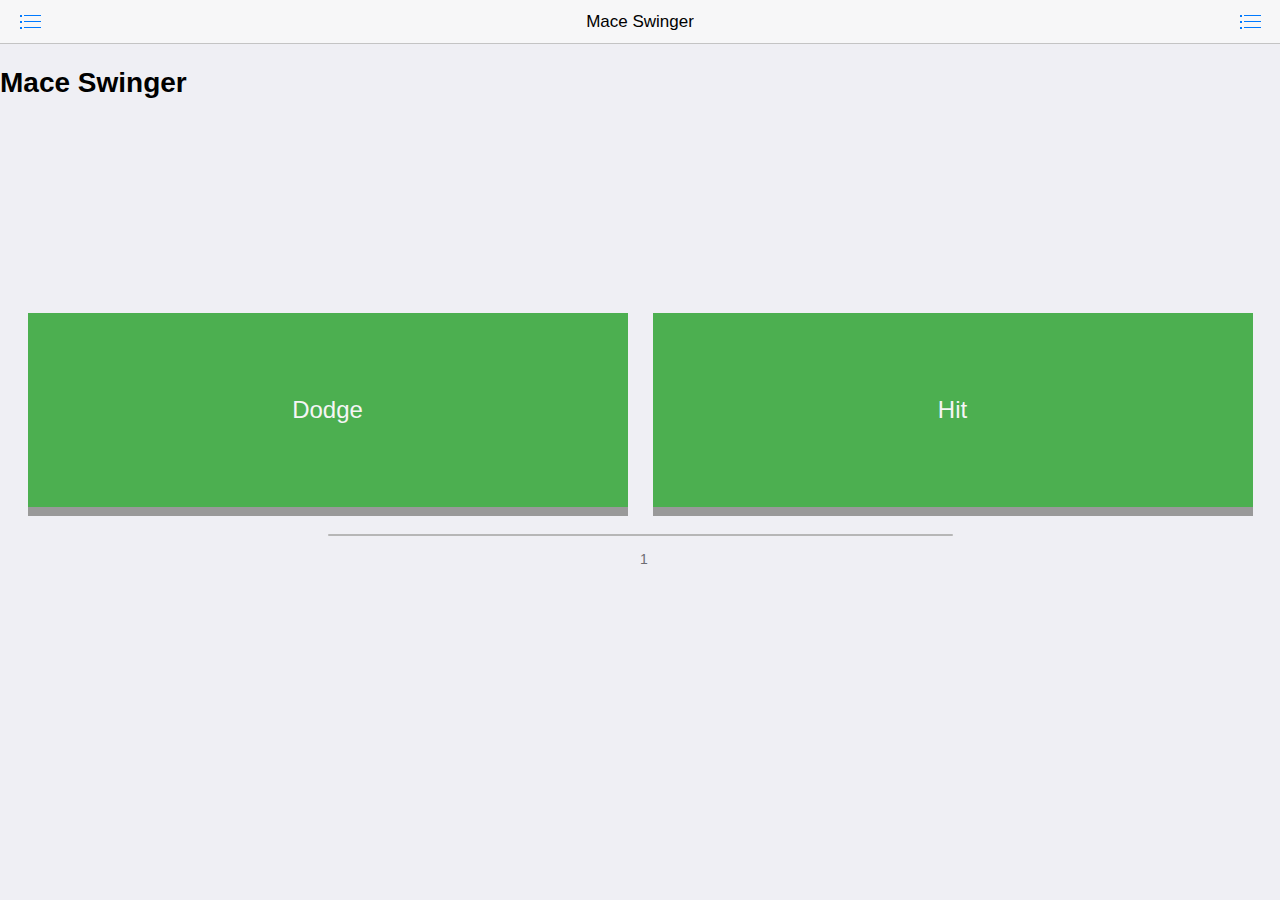
==== commit 5c39ea52: "quest *almost* there" ====
--- a/maceswinger/www/index.html
+++ b/maceswinger/www/index.html
@@ -47,13 +47,25 @@
           <div class="navbar">
             <div class="navbar-inner">
               <div class="left"></div>
-              <div class="center">Inventory</div>
+              <div class="center">
+                <div class="buttons-row" width="300px">
+                  <a href="#weaponitempage" class="tab-link active button">&nbsp;&nbsp;Weapons...&nbsp;&nbsp;</a>
+                  <a href="#questitempage" class="tab-link button">Quest Items...</a>
+                </div>
+              </div>
               <div class="right"></div>
             </div>
           </div>
           <div class="page-content">
-            <div id = "eqweap" style="background-color:purple"></div>
-            <div id = "invw"></div>
+            <div class="tabs-animated-wrap">
+              <div class="tabs">
+                <div id="weaponitempage" class="tab active">
+                  <div id = "eqweap" style="background-color:purple"></div>
+                  <div id = "invw"></div>
+                </div>
+                <div id="questitempage" class="tab"></div>
+              </div>
+            </div>
           </div>
                 <!--<div class="card weapselected">
                   <div class = "card-header">Meme</div>
@@ -67,11 +79,25 @@
             <div class="navbar">
               <div class="navbar-inner">
                 <div class="left"></div>
-                <div class="center">Map</div>
+                <div class="center" width="300px">
+                  <div class="buttons-row" width="300px">
+                    <a href="#questpage" class="tab-link active button">&nbsp;Quests...</a>
+                    <a href="#statspage" class="tab-link button">&nbsp;&nbsp;Stats...&nbsp;&nbsp;</a>
+                  </div>
+                </div>
                 <div class="right"></div>
               </div>
             </div>
-            <div class="page-content" id="mapcontent" style="width:240px;overflow-x:auto"></div>
+            <div class="page-content">
+              <div class="tabs-animated-wrap">
+                <div class="tabs">
+                  <div id="questpage" class="tab active"></div>
+                  <div id="statspage" class="tab">
+                   Stats here
+                  </div>
+                </div>
+              </div>
+            </div>
           </div>
         </div>
   </div>
@@ -105,7 +131,7 @@
                     <!-- Scrollable page content -->
                   <div class="page-content" id="main">
                     <div id="story" class="container">
-                        <h1>story</h1>
+                        <h1>Mace Swinger</h1>
                     </div>
                     <div class="content-block" id="fight">
                         <canvas id="screen" style="margin:auto;display:block"></canvas>
@@ -115,6 +141,7 @@
                           <div class="chip-label" id="plv" style="width:0%;margin:auto">1</div>
                         </div>
                         <canvas id="changer" width="64" height="128" hidden></canvas>
+                        <canvas id="mapchanger" width="320" height="320" hidden></canvas>
                     </div>
                   </div>
                 </div>
@@ -140,10 +167,16 @@
     <script src="resources/story.js"></script>
     <script src="resources/item.js"></script>
     <script src="resources/map.js"></script>
+    <script src="resources/quest.js"></script>
     <script>
-      //https://github.com/TheBerkin/Rant maybe use this?d
+      //https://github.com/TheBerkin/Rant maybe use this?
       var story = new inkjs.Story(storyContent);
-      story.BindExternalFunction("fight", function() { p.setstate("fight") });
+      story.BindExternalFunction("fight", function(type = "normal") { p.setstate("fight",type) });
+      story.BindExternalFunction("displaymap", function() { gamemap.display("story") });
+      story.BindExternalFunction("travel", function(direction) {p.move(direction)});
+      story.BindExternalFunction("bossfight", function(way) {gamemap.curfeature().bosslevel = way});
+      story.BindExternalFunction("nextprompt", function(quest) {console.log(gamemap.curfeature().quests);return gamemap.curfeature().quests[quest-1].nextprompt();});
+      story.BindExternalFunction("contprompts", function(quest) {return gamemap.curfeature().quests[quest-1].contprompts();});
       var storyContainer = document.querySelectorAll('#story')[0];
       var enemiesimg = new Image();
       enemiesimg.src = "resources/enemies.png";
@@ -151,10 +184,10 @@
       weapsimg.src = "resources/weapons.png";
       var healthbar = new Image();
       healthbar.src = "resources/healthbar.png";
-      var tile_ocean = new Image();
-      tile_ocean.src = "resources/tiles/tile_ocean.png";
-      var tile_forest = new Image();
-      tile_forest.src = "resources/tiles/tile_forest.png";
+      var tiles = new Image();
+      tiles.src = "resources/tiles/mapicons.png";
+      var slider = new Image();
+      slider.src = "resources/slider.png";
       var dodgebut = document.getElementById("dodge");
       var hitbut = document.getElementById("hit");
       var size = {
@@ -163,107 +196,24 @@
       }
       var canvas = document.getElementById('screen');
       var ctx = canvas.getContext('2d');
+      ctx.imageSmoothingEnabled = false;
+      ctx.mozImageSmoothingEnabled = false;
+      ctx.oImageSmoothingEnabled = false;
+      ctx.webkitImageSmoothingEnabled = false;
       var change = document.getElementById("changer");
       var ctxchange = change.getContext("2d");
+      var mapchange = document.getElementById("mapchanger");
+      var ctxmapchange = mapchange.getContext("2d");
       var p = new player();
       var curen = new enemy(0,randlist(["an","bn","am","bm"]));
       var myApp = new Framework7({
           swipePanel: 'both',
       });
-      var gamemap = new Map(120,40);
-      gamemap.display("mapcontent");
-      resize();
-      ctx.font = "30px Arial";
-      ctxchange.webkitImageSmoothingEnabled = false;
-      ctxchange.mozImageSmoothingEnabled = false;
-      ctxchange.imageSmoothingEnabled = false;
-      function randint(min, max) {
-      	min = Math.ceil(min);
-      	max = Math.floor(max);
-      	return Math.floor(Math.random() * (max - min + 1)) + min;
-      }
-      function randlist(list) {
-        return list[randint(0, list.length - 1)];
-      }
-      function dodgeend() {
-        $("#dodge").removeClass("mashbut-reloading");
-        settransition(0.01,"dodge");
-        if (p.state == "fight") {
-          $("#dodge").removeAttr("disabled");
-        }
-        //document.getElementById("dodge").innerHTML += "1";
-      }
-      function hitend() {
-        $("#hit").removeClass("mashbut-reloading");
-        settransition(0.01,"hit");
-        if (p.state == "fight") {
-          $("#hit").removeAttr("disabled");
-        }
-      }
-      function dodgestart() {
-        $("#dodge").attr("disabled","disabled");
-        $("#dodge").addClass("mashbut-reloading");
-        settransition(p.weap.swing,"dodge");
-        setTimeout(dodgeend,1000*p.weap.swing);
-      }
-      function hitstart() {
-        $("#hit").attr("disabled","disabled");
-        $("#hit").addClass("mashbut-reloading");
-        p.hit(curen);
-        settransition(p.weap.swing,"hit");
-        setTimeout(hitend,1000*p.weap.swing);
-      }
-      function resize() {
-        size = {
-          w: document.documentElement.clientWidth,
-          h: document.documentElement.clientHeight
-        }
-        ctx.canvas.width = size.w*.75;
-        ctx.canvas.height = size.h - 410;
-        ctx.webkitImageSmoothingEnabled = false;
-        ctx.mozImageSmoothingEnabled = false;
-        ctx.imageSmoothingEnabled = false;
-      }
-      function invover(way) {
-        var ico = document.getElementById("invicon");
-        if (way) {
-          $(ico).addClass("color-red");
-          var idd = "temp";
-          var iddd = "temp2";
-          addelement(document.getElementById("main"),"div","card",idd,null,"width:260px;position:absolute");
-          document.getElementById(idd).style.left = size.w/2-135 + "px";
-          document.getElementById(idd).style.top = size.h*1/3 + "px";
-          addelement(document.getElementById(idd),"div","card-header",idd + "head","Inventory Full!");
-          addelement(document.getElementById(idd),"div","card-content",iddd);
-          addelement(document.getElementById(iddd),"div","card-content-inner",null,"Drop an item from your inventory or<a href='#' class='button' style='height:100%' id='tempdrop'>Drop Lowest DPS Item</a>");
-          $("#tempdrop").click(function() {
-            p.droplowest();
-          });
-        }
-        else {
-          $(ico).removeClass("color-red");
-          document.getElementById("temp").remove();
-          p.setstate("story");
-        }
-      }
-      function togglescreen(way) {
-        if (way == "story") {
-          $("#fight").hide({duration:0});
-          $("#story").show({duration:0,easing:"linear"});
-          document.getElementById("inkstyle").disabled = undefined;
-          document.getElementById("main").style.overflow = "scroll";
-        }
-        else if (way == "fight") {
-          $("#story").hide({duration:0})
-          $("#fight").show({duration:0,easing:"linear"})
-          document.getElementById("inkstyle").disabled = "disabled";
-          document.getElementById("main").style.overflow = "hidden";
-        }
-        else {
-          console.log("error in switching screen");
-        }
-      }
-      init();
+      var gamemap = null;
+      window.onload = function() {
+        resize();
+        init();
+      };
     </script>
 </body>
 
--- a/maceswinger/www/css/styles.css
+++ b/maceswinger/www/css/styles.css
@@ -69,14 +69,14 @@
   transform: translateY(4px);
   -webkit-transform: translateY(4px);
 }
-canvas, img {
-    image-rendering: optimizeSpeed;
-    image-rendering: -moz-crisp-edges;
-    image-rendering: -webkit-optimize-contrast;
-    image-rendering: optimize-contrast;
-    image-rendering: pixelated;
-    -ms-interpolation-mode: nearest-neighbor;
-}
+canvas {
+  image-rendering: optimizeSpeed;             /* Older versions of FF          */
+  image-rendering: -moz-crisp-edges;          /* FF 6.0+                       */
+  image-rendering: -webkit-optimize-contrast; /* Safari                        */
+  image-rendering: -o-crisp-edges;            /* OS X & Windows Opera (12.02+) */
+  image-rendering: pixelated;                 /* Awesome future-browsers       */
+  -ms-interpolation-mode: nearest-neighbor;   /* IE                            */
+} 
 .weapselected {
   border-color: #4CAF50;
   border-style: solid;
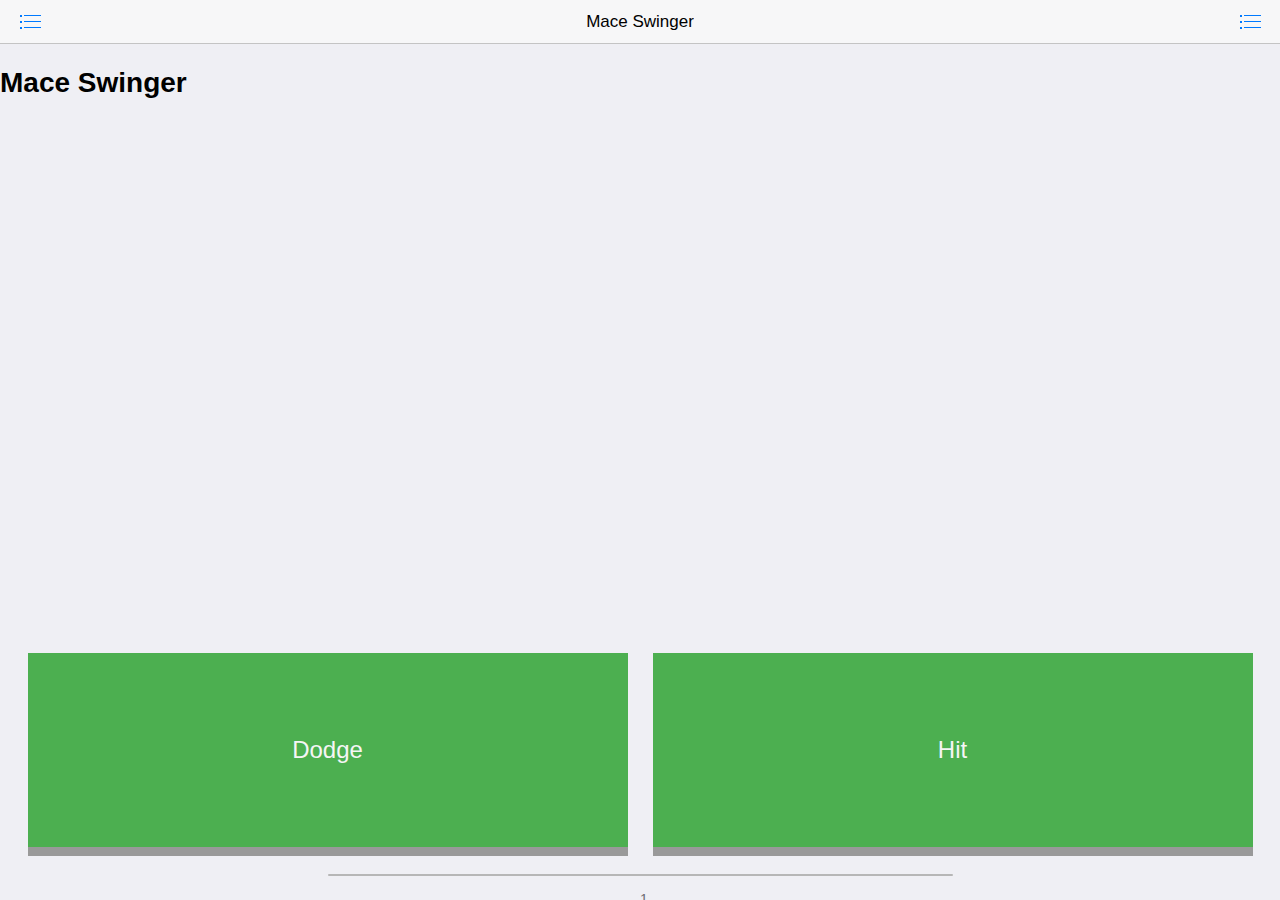
==== commit be070f45: "fixed multiple quest item bug + nicer hit slider + little numbers indicating damage dealt" ====
--- a/maceswinger/www/index.html
+++ b/maceswinger/www/index.html
@@ -10,7 +10,7 @@
             * Disables use of inline scripts in order to mitigate risk of XSS vulnerabilities. To change this:
                 * Enable inline JS: add 'unsafe-inline' to default-src
         -->
-    <meta http-equiv="Content-Security-Policy" content="default-src 'self' data: gap: https://ssl.gstatic.com https://ajax.googleapis.com 'unsafe-eval' 'unsafe-inline'; style-src 'self' 'unsafe-inline'; media-src *; connect-src 'self' ws://10.0.1.201:3000">
+    <meta http-equiv="Content-Security-Policy" content="default-src 'self' data: gap: https://ssl.gstatic.com https://ajax.googleapis.com 'unsafe-eval' 'unsafe-inline'; style-src 'self' 'unsafe-inline'; media-src *; connect-src 'self' ws://10.0.1.201:3000 ws://192.168.1.116:3000">
 
 
     <!-- Required meta tags-->
@@ -92,9 +92,7 @@
               <div class="tabs-animated-wrap">
                 <div class="tabs">
                   <div id="questpage" class="tab active"></div>
-                  <div id="statspage" class="tab">
-                   Stats here
-                  </div>
+                  <div id="statspage" class="tab"></div>
                 </div>
               </div>
             </div>
@@ -175,7 +173,7 @@
       story.BindExternalFunction("displaymap", function() { gamemap.display("story") });
       story.BindExternalFunction("travel", function(direction) {p.move(direction)});
       story.BindExternalFunction("bossfight", function(way) {gamemap.curfeature().bosslevel = way});
-      story.BindExternalFunction("nextprompt", function(quest) {console.log(gamemap.curfeature().quests);return gamemap.curfeature().quests[quest-1].nextprompt();});
+      story.BindExternalFunction("nextprompt", function(quest,much) {return gamemap.curfeature().quests[quest-1].nextprompt(true,much);});
       story.BindExternalFunction("contprompts", function(quest) {return gamemap.curfeature().quests[quest-1].contprompts();});
       var storyContainer = document.querySelectorAll('#story')[0];
       var enemiesimg = new Image();
@@ -188,6 +186,8 @@
       tiles.src = "resources/tiles/mapicons.png";
       var slider = new Image();
       slider.src = "resources/slider.png";
+      var damnums = new Image();
+      damnums.src = "resources/damnums.png";
       var dodgebut = document.getElementById("dodge");
       var hitbut = document.getElementById("hit");
       var size = {
@@ -209,6 +209,7 @@
       var myApp = new Framework7({
           swipePanel: 'both',
       });
+      var curquestindex = 0;
       var gamemap = null;
       window.onload = function() {
         resize();
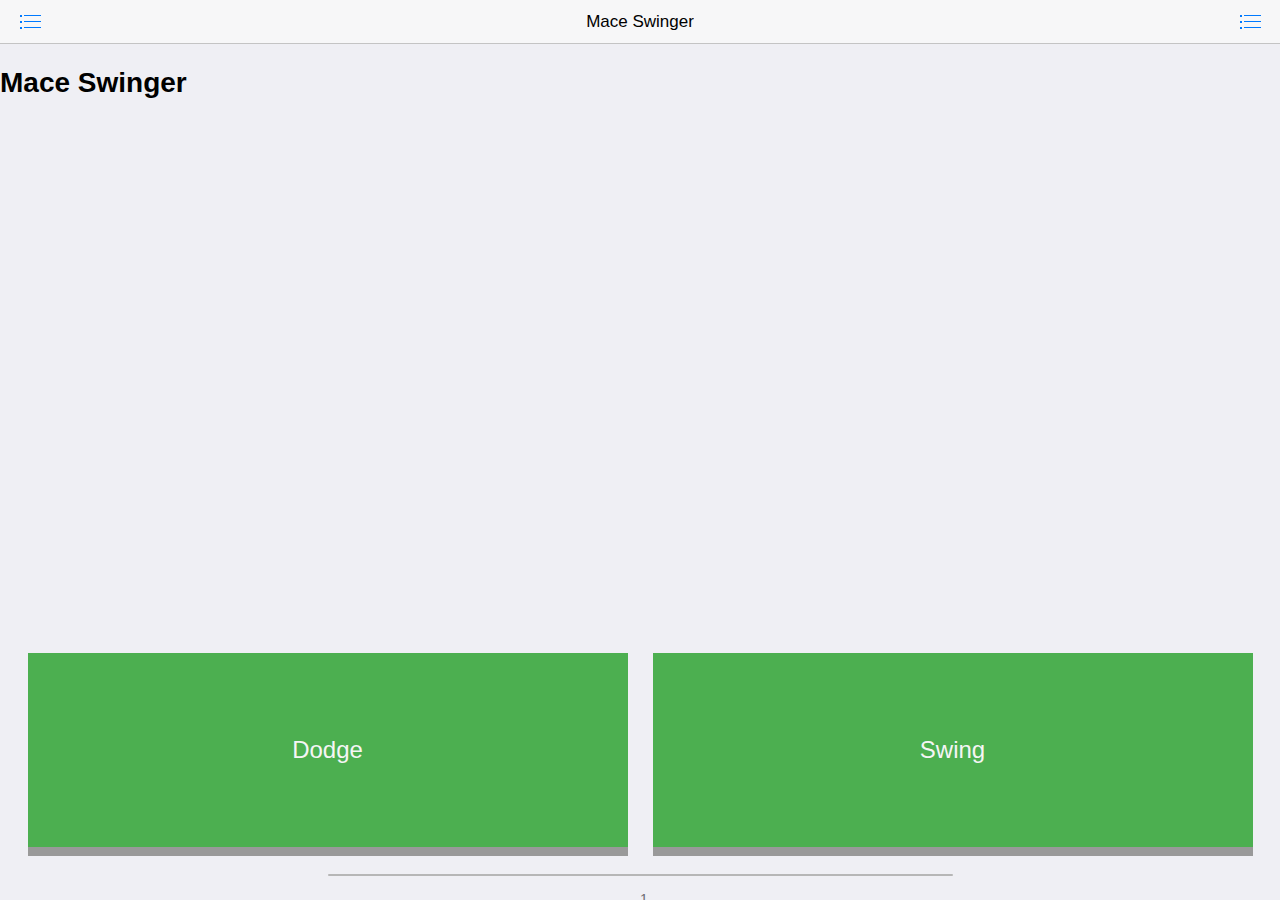
==== commit 3249b5d2: "ink quest DONE" ====
--- a/maceswinger/www/index.html
+++ b/maceswinger/www/index.html
@@ -133,7 +133,7 @@
                     </div>
                     <div class="content-block" id="fight">
                         <canvas id="screen" style="margin:auto;display:block"></canvas>
-                        <p><a href="#" type="button" class = "mashbut" id="dodge" onclick = "dodgestart()">Dodge</a><a href="#" class="mashbut" type="button" id="hit" onclick = "hitstart()">Hit</a>
+                        <p><a href="#" type="button" class = "mashbut" id="dodge" onclick = "dodgestart()">Dodge</a><a href="#" class="mashbut" type="button" id="hit" onclick = "hitstart()">Swing</a>
                         <p><span data-progress="0" style="width:50%;margin:auto"class="progressbar" id="expbar"></span>
                         <div class="chip" style="">
                           <div class="chip-label" id="plv" style="width:0%;margin:auto">1</div>
@@ -175,6 +175,19 @@
       story.BindExternalFunction("bossfight", function(way) {gamemap.curfeature().bosslevel = way});
       story.BindExternalFunction("nextprompt", function(quest,much) {return gamemap.curfeature().quests[quest-1].nextprompt(true,much);});
       story.BindExternalFunction("contprompts", function(quest) {return gamemap.curfeature().quests[quest-1].contprompts();});
+      story.BindExternalFunction("getinkquest", function(quest) {
+        if (gamemap.curfeature().quests[quest-1].stage == -1)
+          story.variablesState["curqueststart"] = "start";
+        else if (gamemap.curfeature().quests[quest-1].stage == gamemap.curfeature().quests[quest-1].stages.length-1) {
+          story.variablesState["curqueststart"] = "end";
+        }
+        else {
+          story.variablesState["curqueststart"] = "middle";
+        }
+        return gamemap.curfeature().quests[quest-1].questpattern;
+      });
+      story.BindExternalFunction("takeinkquest", function(quest) {gamemap.curfeature().quests[quest-1].take();});
+      story.BindExternalFunction("endquest", function(quest) {gamemap.curfeature().quests[quest-1].endquest();});
       var storyContainer = document.querySelectorAll('#story')[0];
       var enemiesimg = new Image();
       enemiesimg.src = "resources/enemies.png";
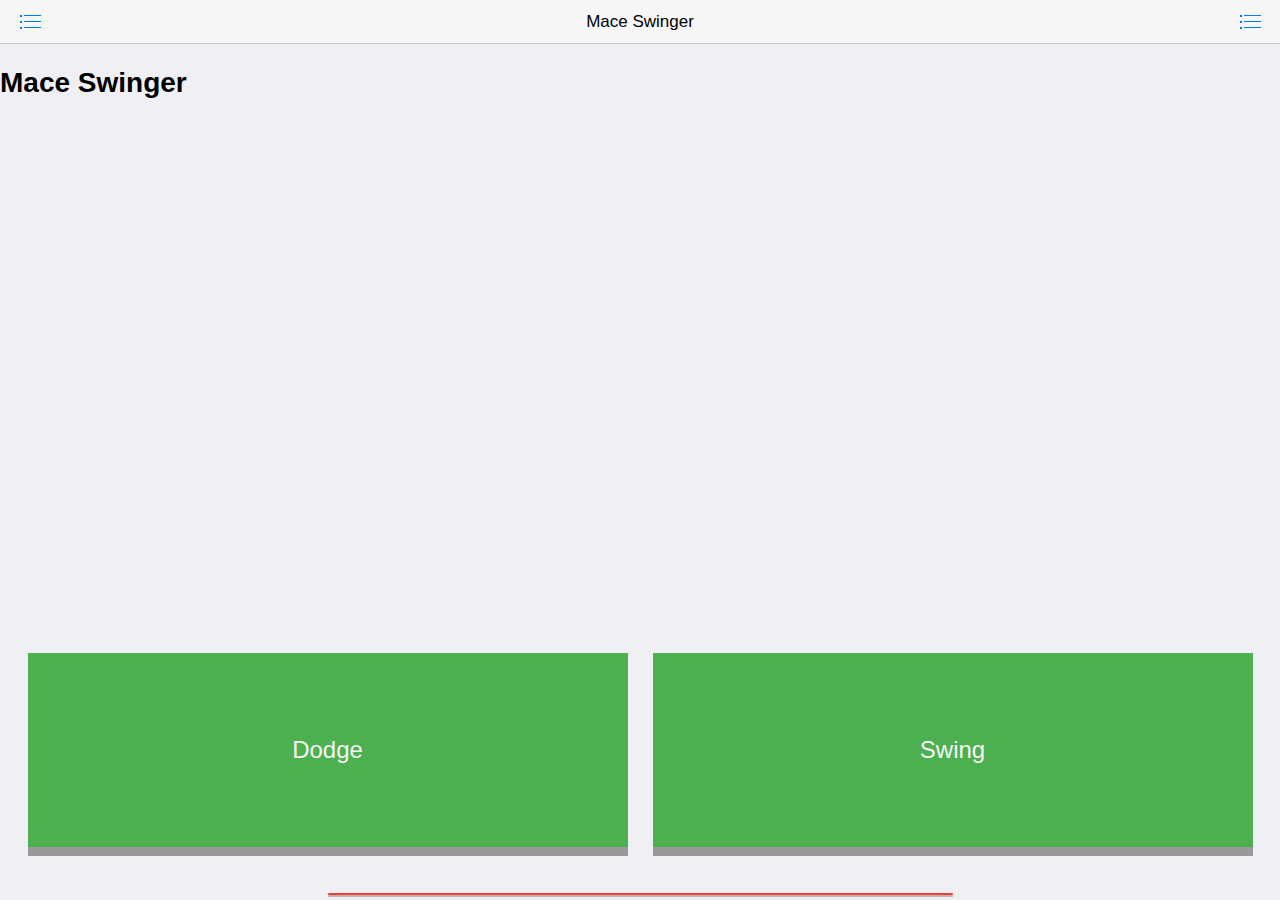
==== commit a3128e58: "works offline and lightning enchant" ====
--- a/maceswinger/www/index.html
+++ b/maceswinger/www/index.html
@@ -10,7 +10,7 @@
             * Disables use of inline scripts in order to mitigate risk of XSS vulnerabilities. To change this:
                 * Enable inline JS: add 'unsafe-inline' to default-src
         -->
-    <meta http-equiv="Content-Security-Policy" content="default-src 'self' data: gap: https://ssl.gstatic.com https://ajax.googleapis.com 'unsafe-eval' 'unsafe-inline'; style-src 'self' 'unsafe-inline'; media-src *; connect-src 'self' ws://10.0.1.201:3000 ws://192.168.1.116:3000">
+    <meta http-equiv="Content-Security-Policy" content="default-src 'self' data: gap: https://ssl.gstatic.com https://ajax.googleapis.com 'unsafe-eval' 'unsafe-inline'; style-src 'self' 'unsafe-inline'; media-src *; connect-src 'self' ws://10.0.1.201:3000 ws://192.168.1.116:3000 ws://127.0.0.1:3000/">
 
 
     <!-- Required meta tags-->
@@ -134,7 +134,9 @@
                     <div class="content-block" id="fight">
                         <canvas id="screen" style="margin:auto;display:block"></canvas>
                         <p><a href="#" type="button" class = "mashbut" id="dodge" onclick = "dodgestart()">Dodge</a><a href="#" class="mashbut" type="button" id="hit" onclick = "hitstart()">Swing</a>
-                        <p><span data-progress="0" style="width:50%;margin:auto"class="progressbar" id="expbar"></span>
+                        <p><br />
+                        <span data-progress="100" style="width:50%;margin:auto"class="progressbar color-red" id="healthbar"></span>
+                        <span data-progress="0" style="width:50%;margin:auto"class="progressbar" id="expbar"></span>
                         <div class="chip" style="">
                           <div class="chip-label" id="plv" style="width:0%;margin:auto">1</div>
                         </div>
@@ -154,7 +156,8 @@
             </div>-->
         </div>
     </div>
-    <script src="https://ajax.googleapis.com/ajax/libs/jquery/3.2.1/jquery.min.js"></script>
+    <!--<script src="https://ajax.googleapis.com/ajax/libs/jquery/3.2.1/jquery.min.js"></script> jquery online-->
+    <script src="js/jquery.min.js"></script> <!-- jquery offline -->
     <script src="cordova.js"></script>
     <script src="lib/framework7/js/framework7.min.js"></script>
     <script src="js/my-app.js"></script>
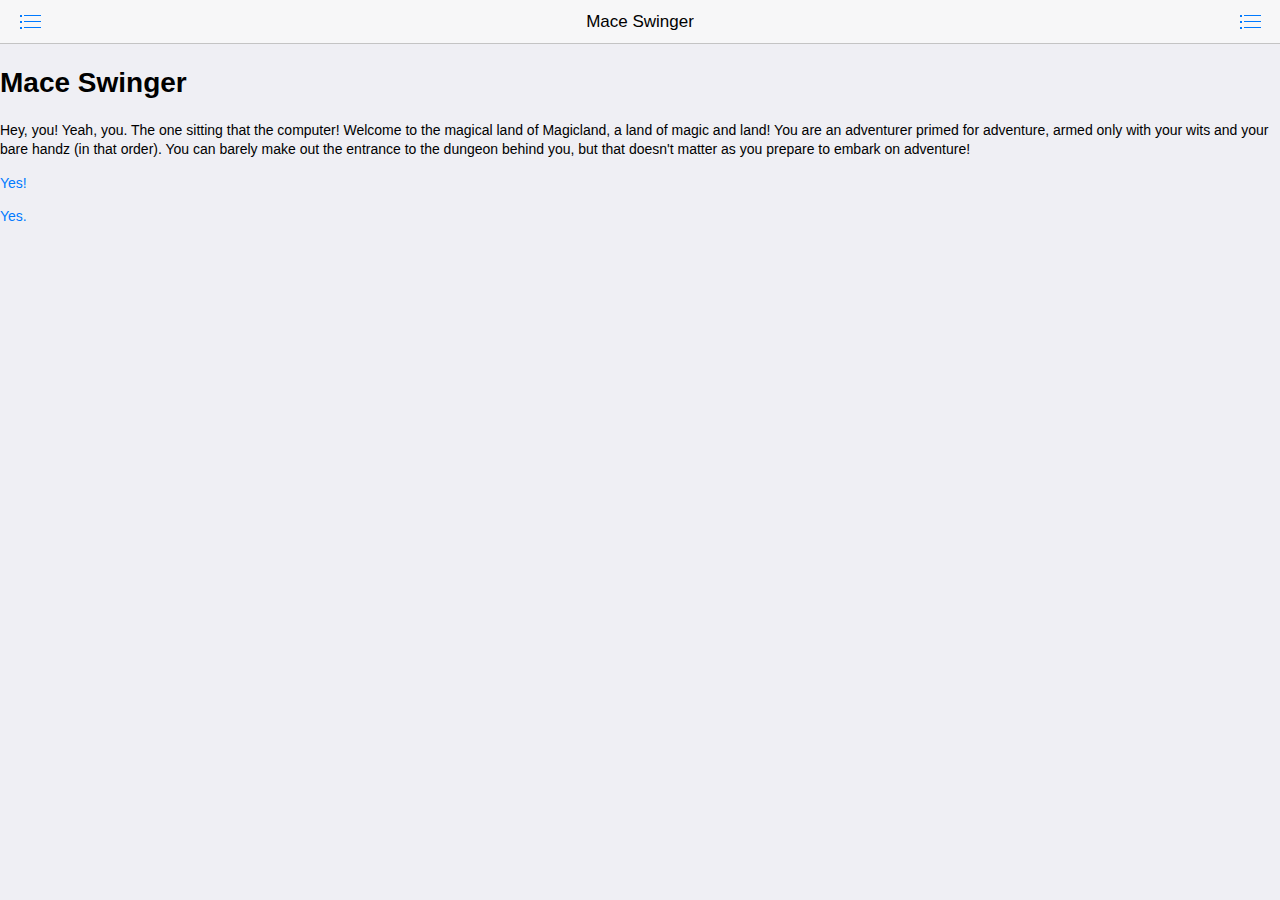
==== commit d8fefa79: "Merge pull request #2 from smorgenfeld/master" ====
--- a/maceswinger/www/index.html
+++ b/maceswinger/www/index.html
@@ -42,7 +42,7 @@
     <!-- Panels overlay-->
     <div class="panel-overlay"></div>
     <!-- Left panel with reveal effect-->
-    <div class="panel panel-left panel-reveal">
+    <div class="panel panel-left panel-reveal" id="leftpanel">
         <div data-page="index" class="page navbar-fixed">
           <div class="navbar">
             <div class="navbar-inner">
@@ -74,7 +74,7 @@
                   </div>-->
         </div>
       </div>
-      <div class="panel panel-right panel-reveal" style="">
+      <div class="panel panel-right panel-reveal" style="" id="rightpanel">
           <div data-page="index" class="page navbar-fixed" style="">
             <div class="navbar">
               <div class="navbar-inner">
@@ -118,7 +118,7 @@
                     </div>
                     <div class="center sliding">Mace Swinger</div>
                     <div class="right">
-                      <a href="#" class="icon-only open-panel" data-panel="right"><i class="icon icon-bars" id=""></i></a>
+                      <a href="#" class="icon-only open-panel" data-panel="right"><i class="icon icon-bars"></i></a>
                     </div>
                 </div>
             </div>
@@ -170,8 +170,9 @@
     <script src="resources/map.js"></script>
     <script src="resources/quest.js"></script>
     <script>
-      //https://github.com/TheBerkin/Rant maybe use this?
+      //bind external story functions and create needed story variables
       var story = new inkjs.Story(storyContent);
+      story.BindExternalFunction("creationstats", function() { printcreationstats() });
       story.BindExternalFunction("fight", function(type = "normal") { p.setstate("fight",type) });
       story.BindExternalFunction("displaymap", function() { gamemap.display("story") });
       story.BindExternalFunction("travel", function(direction) {p.move(direction)});
@@ -192,6 +193,8 @@
       story.BindExternalFunction("takeinkquest", function(quest) {gamemap.curfeature().quests[quest-1].take();});
       story.BindExternalFunction("endquest", function(quest) {gamemap.curfeature().quests[quest-1].endquest();});
       var storyContainer = document.querySelectorAll('#story')[0];
+
+      //create image variables
       var enemiesimg = new Image();
       enemiesimg.src = "resources/enemies.png";
       var weapsimg = new Image();
@@ -204,6 +207,8 @@
       slider.src = "resources/slider.png";
       var damnums = new Image();
       damnums.src = "resources/damnums.png";
+
+      //random global variables
       var dodgebut = document.getElementById("dodge");
       var hitbut = document.getElementById("hit");
       var size = {
@@ -227,6 +232,9 @@
       });
       var curquestindex = 0;
       var gamemap = null;
+      var combatpaused = false;
+
+      //start game once page loaded
       window.onload = function() {
         resize();
         init();
--- a/maceswinger/www/css/styles.css
+++ b/maceswinger/www/css/styles.css
@@ -76,8 +76,11 @@
   image-rendering: -o-crisp-edges;            /* OS X & Windows Opera (12.02+) */
   image-rendering: pixelated;                 /* Awesome future-browsers       */
   -ms-interpolation-mode: nearest-neighbor;   /* IE                            */
-} 
+}
 .weapselected {
   border-color: #4CAF50;
   border-style: solid;
 }
+area {
+  outline:none;
+}
